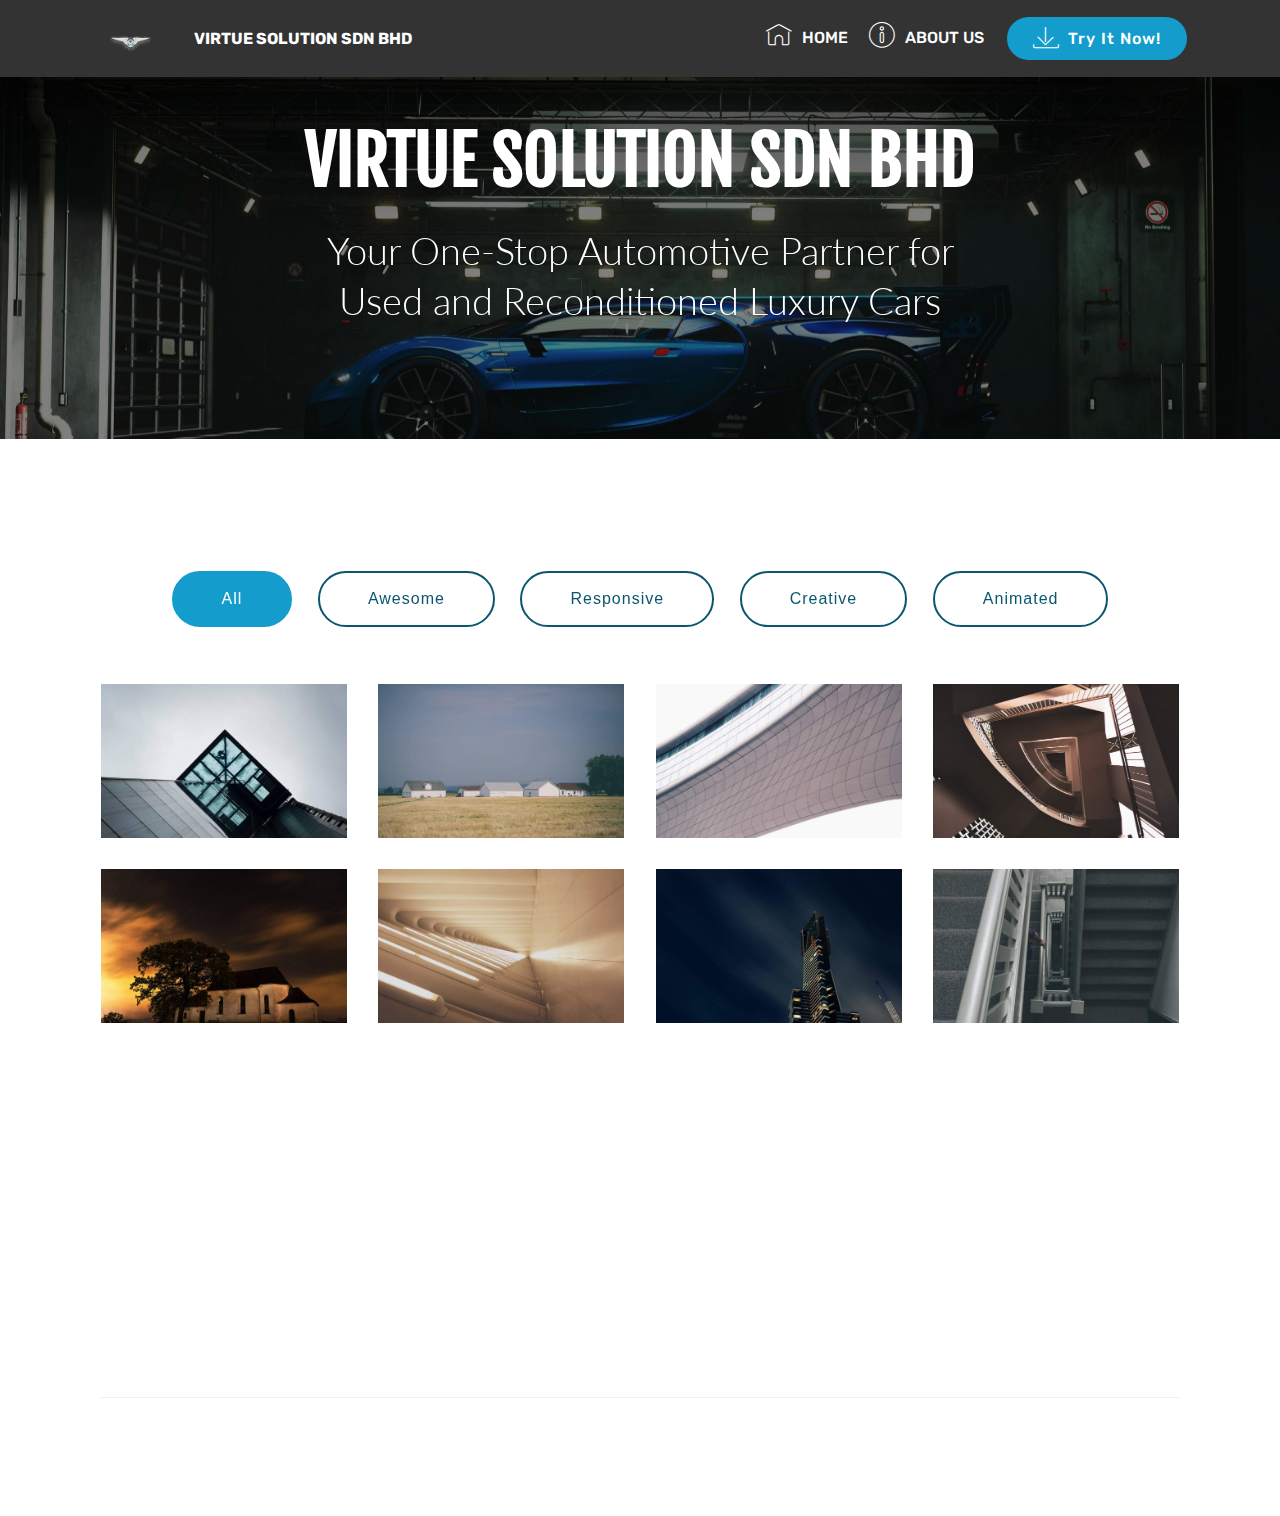
==== about.html @ fa09a0b8 "create github pages" ====
<!DOCTYPE html>
<html>
<head>
  <!-- Site made with Mobirise Website Builder v4.2.5, https://mobirise.com -->
  <meta charset="UTF-8">
  <meta http-equiv="X-UA-Compatible" content="IE=edge">
  <meta name="generator" content="Mobirise v4.2.5, mobirise.com">
  <meta name="viewport" content="width=device-width, initial-scale=1">
  <link rel="shortcut icon" href="assets/images/vs-emblem-128x68-1.png" type="image/x-icon">
  <meta name="description" content="Web Site Creator Description">
  <title>ABOUT US</title>
  <link rel="stylesheet" href="assets/web/assets/mobirise-icons/mobirise-icons.css">
  <link rel="stylesheet" href="assets/tether/tether.min.css">
  <link rel="stylesheet" href="assets/bootstrap/css/bootstrap.min.css">
  <link rel="stylesheet" href="assets/bootstrap/css/bootstrap-grid.min.css">
  <link rel="stylesheet" href="assets/bootstrap/css/bootstrap-reboot.min.css">
  <link rel="stylesheet" href="assets/dropdown/css/style.css">
  <link rel="stylesheet" href="assets/animate.css/animate.min.css">
  <link rel="stylesheet" href="assets/socicon/css/styles.css">
  <link rel="stylesheet" href="assets/theme/css/style.css">
  <link rel="stylesheet" href="assets/mobirise-gallery/style.css">
  <link rel="stylesheet" href="assets/mobirise/css/mbr-additional.css" type="text/css">
  
  
  
</head>
<body>
<section class="menu cid-qvoZYHZ89c" once="menu" id="menu1-j" data-rv-view="390">

    

    <nav class="navbar navbar-expand beta-menu navbar-dropdown align-items-center navbar-fixed-top navbar-toggleable-sm">
        <button class="navbar-toggler navbar-toggler-right" type="button" data-toggle="collapse" data-target="#navbarSupportedContent" aria-controls="navbarSupportedContent" aria-expanded="false" aria-label="Toggle navigation">
            <div class="hamburger">
                <span></span>
                <span></span>
                <span></span>
                <span></span>
            </div>
        </button>
        <div class="menu-logo">
            <div class="navbar-brand">
                <span class="navbar-logo">
                    <a href="index.html">
                         <img src="assets/images/emblem-500x300.png" alt="Mobirise" title="" media-simple="true" style="height: 3.8rem;">
                    </a>
                </span>
                <span class="navbar-caption-wrap"><a class="navbar-caption text-white display-4" href="https://mobirise.com">VIRTUE SOLUTION SDN BHD</a></span>
            </div>
        </div>
        <div class="collapse navbar-collapse" id="navbarSupportedContent">
            <ul class="navbar-nav nav-dropdown" data-app-modern-menu="true"><li class="nav-item">
                    <a class="nav-link link text-white display-4" href="https://mobirise.com">
                        <span class="mbri-home mbr-iconfont mbr-iconfont-btn"></span>HOME</a>
                </li>
                <li class="nav-item">
                    <a class="nav-link link text-white display-4" href="https://mobirise.com"><span class="mbri-info mbr-iconfont mbr-iconfont-btn"></span>ABOUT US
                    </a>
                </li></ul>
            <div class="navbar-buttons mbr-section-btn"><a class="btn btn-sm btn-primary display-4" href="https://mobirise.com">
                    <span class="mbri-save mbr-iconfont mbr-iconfont-btn "></span>
                    Try It Now!
                </a></div>
        </div>
    </nav>
</section>

<section class="engine"><a href="https://mobirise.co/k">bootstrap template</a></section><section class="header1 cid-qvp3Scif70 mbr-parallax-background" id="header1-m" data-rv-view="392">

    

    <div class="mbr-overlay" style="opacity: 0.5; background-color: rgb(0, 0, 0);">
    </div>

    <div class="container">
        <div class="row justify-content-md-center">
            <div class="mbr-white col-md-10">
                <h1 class="mbr-section-title align-center mbr-bold pb-3 mbr-fonts-style display-1">
                    VIRTUE SOLUTION SDN BHD</h1>
                <h3 class="mbr-section-subtitle align-center mbr-light pb-3 mbr-fonts-style display-2">Your One-Stop Automotive Partner for<br>Used and Reconditioned Luxury Cars</h3>
                
                
            </div>
        </div>
    </div>

</section>

<section class="mbr-gallery mbr-slider-carousel cid-qvpaOx2VYS" id="gallery2-n" data-rv-view="395">

    

    <div class="container">
        <div><!-- Filter --><div class="mbr-gallery-filter container gallery-filter-active"><ul><li class="mbr-gallery-filter-all active"><a class="btn btn-md btn-primary-outline" href="">All</a></li></ul></div><!-- Gallery --><div class="mbr-gallery-row"><div class="mbr-gallery-layout-default"><div><div><div class="mbr-gallery-item mbr-gallery-item--p2" data-video-url="false" data-tags="Awesome"><div href="#lb-gallery2-n" data-slide-to="0" data-toggle="modal"><img src="assets/images/gallery00.jpg" alt=""><span class="icon-focus"></span></div></div><div class="mbr-gallery-item mbr-gallery-item--p2" data-video-url="false" data-tags="Responsive"><div href="#lb-gallery2-n" data-slide-to="1" data-toggle="modal"><img src="assets/images/gallery01.jpg" alt=""><span class="icon-focus"></span></div></div><div class="mbr-gallery-item mbr-gallery-item--p2" data-video-url="false" data-tags="Creative"><div href="#lb-gallery2-n" data-slide-to="2" data-toggle="modal"><img src="assets/images/gallery02.jpg" alt=""><span class="icon-focus"></span></div></div><div class="mbr-gallery-item mbr-gallery-item--p2" data-video-url="false" data-tags="Animated"><div href="#lb-gallery2-n" data-slide-to="3" data-toggle="modal"><img src="assets/images/gallery03.jpg" alt=""><span class="icon-focus"></span></div></div><div class="mbr-gallery-item mbr-gallery-item--p2" data-video-url="false" data-tags="Awesome"><div href="#lb-gallery2-n" data-slide-to="4" data-toggle="modal"><img src="assets/images/gallery04.jpg" alt=""><span class="icon-focus"></span></div></div><div class="mbr-gallery-item mbr-gallery-item--p2" data-video-url="false" data-tags="Awesome"><div href="#lb-gallery2-n" data-slide-to="5" data-toggle="modal"><img src="assets/images/gallery05.jpg" alt=""><span class="icon-focus"></span></div></div><div class="mbr-gallery-item mbr-gallery-item--p2" data-video-url="false" data-tags="Responsive"><div href="#lb-gallery2-n" data-slide-to="6" data-toggle="modal"><img src="assets/images/gallery06.jpg" alt=""><span class="icon-focus"></span></div></div><div class="mbr-gallery-item mbr-gallery-item--p2" data-video-url="false" data-tags="Animated"><div href="#lb-gallery2-n" data-slide-to="7" data-toggle="modal"><img src="assets/images/gallery07.jpg" alt=""><span class="icon-focus"></span></div></div></div></div><div class="clearfix"></div></div></div><!-- Lightbox --><div data-app-prevent-settings="" class="mbr-slider modal fade carousel slide" tabindex="-1" data-keyboard="true" data-interval="false" id="lb-gallery2-n"><div class="modal-dialog"><div class="modal-content"><div class="modal-body"><div class="carousel-inner"><div class="carousel-item active"><img src="assets/images/gallery00.jpg" alt=""></div><div class="carousel-item"><img src="assets/images/gallery01.jpg" alt=""></div><div class="carousel-item"><img src="assets/images/gallery02.jpg" alt=""></div><div class="carousel-item"><img src="assets/images/gallery03.jpg" alt=""></div><div class="carousel-item"><img src="assets/images/gallery04.jpg" alt=""></div><div class="carousel-item"><img src="assets/images/gallery05.jpg" alt=""></div><div class="carousel-item"><img src="assets/images/gallery06.jpg" alt=""></div><div class="carousel-item"><img src="assets/images/gallery07.jpg" alt=""></div></div><a class="carousel-control carousel-control-prev" role="button" data-slide="prev" href="#lb-gallery2-n"><span class="mbri-left mbr-iconfont" aria-hidden="true"></span><span class="sr-only">Previous</span></a><a class="carousel-control carousel-control-next" role="button" data-slide="next" href="#lb-gallery2-n"><span class="mbri-right mbr-iconfont" aria-hidden="true"></span><span class="sr-only">Next</span></a><a class="close" href="#" role="button" data-dismiss="modal"><span class="sr-only">Close</span></a></div></div></div></div></div>
    </div>

</section>

<section class="footer3 cid-qvpb2YrM8L" id="footer3-q" data-rv-view="430">

    

    

    <div class="container">
        <div class="media-container-row content">
            <div class="col-md-2 col-sm-4">
                <div class="mb-3 img-logo">
                    <a href="https://mobirise.com/">
                         <img src="assets/images/logo22.png" alt="Mobirise" media-simple="true">
                    </a>
                </div>
                <p class="mbr-fonts-style foot-logo display-7">
                    MOBIRISE
                </p>
            </div>
            <div class="col-md-3 col-sm-4">
                <p class="mb-4 mbr-fonts-style foot-title display-7">
                    RECENT NEWS
                </p>
                <p class="mbr-text mbr-links-column mbr-fonts-style display-7">
                    <a href="#" class="text-black">About us</a>
                    <br><a href="#" class="text-black">Services</a>
                    <br><a href="#" class="text-black">Selected Work</a>
                    <br><a href="#" class="text-black">Get In Touch</a>
                    <br><a href="#" class="text-black">Careers</a>
                </p>
            </div>
            <div class="col-md-3 col-sm-4">
                <p class="mb-4 mbr-fonts-style foot-title display-7">
                    CATEGORIES
                </p>
                <p class="mbr-text mbr-fonts-style mbr-links-column display-7">
                    <a href="#" class="text-black">Business</a>
                    <br><a href="#" class="text-black">Design</a>
                    <br><a href="#" class="text-black">Real life</a>
                    <br><a href="#" class="text-black">Science</a>
                    <br><a href="#" class="text-black">Tech</a>
                </p>
            </div>
            <div class="col-md-4 col-sm-12">
                <p class="mb-4 mbr-fonts-style foot-title display-7">
                    SUBSCRIBE
                </p>
                <p class="mbr-text form-text mbr-fonts-style display-7">
                    Get monthly updates and free resources.
                </p>
                <div class="media-container-column" data-form-type="formoid">
                    <div data-form-alert="" hidden="" class="align-center">
                        Thanks for filling out the form!
                    </div>

                    <form class="form-inline" action="https://mobirise.com/" method="post" data-form-title="Mobirise Form">
                        <input type="hidden" value="oSpjCJBxkafXl3zot7xVIkpfGUiOFhRvEoyWm+zs2wli6YucFEMR/CfsGPJ+bKPgKyzVdXONnpfkFw4IbjSy7fFdyT2BBCOmuXKTknzGvu4FMN/wH5lSMNaIDNaX4N0l" data-form-email="true">
                        <div class="form-group">
                            <input type="email" class="form-control input-sm input-inverse my-2" name="email" required="" data-form-field="Email" placeholder="Email" id="email-footer3-q">
                        </div>
                        <div class="input-group-btn m-2">
                            <button href="" class="btn btn-primary display-4" type="submit" role="button">Subscribe</button>
                        </div>
                    </form>
                </div>

            </div>
        </div>
        <div class="footer-lower">
            <div class="media-container-row">
                <div class="col-sm-12">
                    <hr>
                </div>
            </div>
            <div class="media-container-row">
                <div class="col-sm-6 copyright">
                    <p class="mbr-text mbr-fonts-style display-7">
                        © Copyright 2017 Mobirise - All Rights Reserved
                    </p>
                </div>
                <div class="col-md-6">
                    <div class="social-list align-right">
                        <div class="soc-item">
                            <a href="https://twitter.com/mobirise" target="_blank">
                                <span class="socicon-twitter socicon mbr-iconfont mbr-iconfont-social" media-simple="true"></span>
                            </a>
                        </div>
                        <div class="soc-item">
                            <a href="https://www.facebook.com/pages/Mobirise/1616226671953247" target="_blank">
                                <span class="socicon-facebook socicon mbr-iconfont mbr-iconfont-social" media-simple="true"></span>
                            </a>
                        </div>
                        <div class="soc-item">
                            <a href="https://www.youtube.com/c/mobirise" target="_blank">
                                <span class="socicon-youtube socicon mbr-iconfont mbr-iconfont-social" media-simple="true"></span>
                            </a>
                        </div>
                        <div class="soc-item">
                            <a href="https://instagram.com/mobirise" target="_blank">
                                <span class="socicon-instagram socicon mbr-iconfont mbr-iconfont-social" media-simple="true"></span>
                            </a>
                        </div>
                        <div class="soc-item">
                            <a href="https://plus.google.com/u/0/+Mobirise" target="_blank">
                                <span class="socicon-googleplus socicon mbr-iconfont mbr-iconfont-social" media-simple="true"></span>
                            </a>
                        </div>
                        <div class="soc-item">
                            <a href="https://www.behance.net/Mobirise" target="_blank">
                                <span class="socicon-behance socicon mbr-iconfont mbr-iconfont-social" media-simple="true"></span>
                            </a>
                        </div>
                    </div>
                </div>
            </div>
        </div>
    </div>
</section>


  <script src="assets/web/assets/jquery/jquery.min.js"></script>
  <script src="assets/popper/popper.min.js"></script>
  <script src="assets/tether/tether.min.js"></script>
  <script src="assets/bootstrap/js/bootstrap.min.js"></script>
  <script src="assets/smooth-scroll/smooth-scroll.js"></script>
  <script src="assets/dropdown/js/script.min.js"></script>
  <script src="assets/touch-swipe/jquery.touch-swipe.min.js"></script>
  <script src="assets/jarallax/jarallax.min.js"></script>
  <script src="assets/masonry/masonry.pkgd.min.js"></script>
  <script src="assets/imagesloaded/imagesloaded.pkgd.min.js"></script>
  <script src="assets/bootstrap-carousel-swipe/bootstrap-carousel-swipe.js"></script>
  <script src="assets/jquery-mb-vimeo_player/jquery.mb.vimeo_player.js"></script>
  <script src="assets/viewport-checker/jquery.viewportchecker.js"></script>
  <script src="assets/theme/js/script.js"></script>
  <script src="assets/mobirise-gallery/player.min.js"></script>
  <script src="assets/mobirise-gallery/script.js"></script>
  <script src="assets/mobirise-slider-video/script.js"></script>
  <script src="assets/formoid/formoid.min.js"></script>
  
  
 <div id="scrollToTop" class="scrollToTop mbr-arrow-up"><a style="text-align: center;"><i class="mbri-down mbr-iconfont"></i></a></div>
    <input name="animation" type="hidden">
  </body>
</html>
---- assets/web/assets/mobirise-icons/mobirise-icons.css ----
@font-face {
  font-family: 'MobiriseIcons';
  src:  url('mobirise-icons.eot?spat4u');
  src:  url('mobirise-icons.eot?spat4u#iefix') format('embedded-opentype'),
    url('mobirise-icons.ttf?spat4u') format('truetype'),
    url('mobirise-icons.woff?spat4u') format('woff'),
    url('mobirise-icons.svg?spat4u#MobiriseIcons') format('svg');
  font-weight: normal;
  font-style: normal;
}

[class^="mbri-"], [class*=" mbri-"] {
  /* use !important to prevent issues with browser extensions that change fonts */
  font-family: MobiriseIcons !important;
  speak: none;
  font-style: normal;
  font-weight: normal;
  font-variant: normal;
  text-transform: none;
  line-height: 1;

  /* Better Font Rendering =========== */
  -webkit-font-smoothing: antialiased;
  -moz-osx-font-smoothing: grayscale;
}

.mbri-add-submenu:before {
  content: "\e900";
}
.mbri-alert:before {
  content: "\e901";
}
.mbri-align-center:before {
  content: "\e902";
}
.mbri-align-justify:before {
  content: "\e903";
}
.mbri-align-left:before {
  content: "\e904";
}
.mbri-align-right:before {
  content: "\e905";
}
.mbri-android:before {
  content: "\e906";
}
.mbri-apple:before {
  content: "\e907";
}
.mbri-arrow-down:before {
  content: "\e908";
}
.mbri-arrow-next:before {
  content: "\e909";
}
.mbri-arrow-prev:before {
  content: "\e90a";
}
.mbri-arrow-up:before {
  content: "\e90b";
}
.mbri-bold:before {
  content: "\e90c";
}
.mbri-bookmark:before {
  content: "\e90d";
}
.mbri-bootstrap:before {
  content: "\e90e";
}
.mbri-briefcase:before {
  content: "\e90f";
}
.mbri-browse:before {
  content: "\e910";
}
.mbri-bulleted-list:before {
  content: "\e911";
}
.mbri-calendar:before {
  content: "\e912";
}
.mbri-camera:before {
  content: "\e913";
}
.mbri-cart-add:before {
  content: "\e914";
}
.mbri-cart-full:before {
  content: "\e915";
}
.mbri-cash:before {
  content: "\e916";
}
.mbri-change-style:before {
  content: "\e917";
}
.mbri-chat:before {
  content: "\e918";
}
.mbri-clock:before {
  content: "\e919";
}
.mbri-close:before {
  content: "\e91a";
}
.mbri-cloud:before {
  content: "\e91b";
}
.mbri-code:before {
  content: "\e91c";
}
.mbri-contact-form:before {
  content: "\e91d";
}
.mbri-credit-card:before {
  content: "\e91e";
}
.mbri-cursor-click:before {
  content: "\e91f";
}
.mbri-cust-feedback:before {
  content: "\e920";
}
.mbri-database:before {
  content: "\e921";
}
.mbri-delivery:before {
  content: "\e922";
}
.mbri-desktop:before {
  content: "\e923";
}
.mbri-devices:before {
  content: "\e924";
}
.mbri-down:before {
  content: "\e925";
}
.mbri-download:before {
  content: "\e989";
}
.mbri-drag-n-drop:before {
  content: "\e927";
}
.mbri-drag-n-drop2:before {
  content: "\e928";
}
.mbri-edit:before {
  content: "\e929";
}
.mbri-edit2:before {
  content: "\e92a";
}
.mbri-error:before {
  content: "\e92b";
}
.mbri-extension:before {
  content: "\e92c";
}
.mbri-features:before {
  content: "\e92d";
}
.mbri-file:before {
  content: "\e92e";
}
.mbri-flag:before {
  content: "\e92f";
}
.mbri-folder:before {
  content: "\e930";
}
.mbri-gift:before {
  content: "\e931";
}
.mbri-github:before {
  content: "\e932";
}
.mbri-globe:before {
  content: "\e933";
}
.mbri-globe-2:before {
  content: "\e934";
}
.mbri-growing-chart:before {
  content: "\e935";
}
.mbri-hearth:before {
  content: "\e936";
}
.mbri-help:before {
  content: "\e937";
}
.mbri-home:before {
  content: "\e938";
}
.mbri-hot-cup:before {
  content: "\e939";
}
.mbri-idea:before {
  content: "\e93a";
}
.mbri-image-gallery:before {
  content: "\e93b";
}
.mbri-image-slider:before {
  content: "\e93c";
}
.mbri-info:before {
  content: "\e93d";
}
.mbri-italic:before {
  content: "\e93e";
}
.mbri-key:before {
  content: "\e93f";
}
.mbri-laptop:before {
  content: "\e940";
}
.mbri-layers:before {
  content: "\e941";
}
.mbri-left-right:before {
  content: "\e942";
}
.mbri-left:before {
  content: "\e943";
}
.mbri-letter:before {
  content: "\e944";
}
.mbri-like:before {
  content: "\e945";
}
.mbri-link:before {
  content: "\e946";
}
.mbri-lock:before {
  content: "\e947";
}
.mbri-login:before {
  content: "\e948";
}
.mbri-logout:before {
  content: "\e949";
}
.mbri-magic-stick:before {
  content: "\e94a";
}
.mbri-map-pin:before {
  content: "\e94b";
}
.mbri-menu:before {
  content: "\e94c";
}
.mbri-mobile:before {
  content: "\e94d";
}
.mbri-mobile2:before {
  content: "\e94e";
}
.mbri-mobirise:before {
  content: "\e94f";
}
.mbri-more-horizontal:before {
  content: "\e950";
}
.mbri-more-vertical:before {
  content: "\e951";
}
.mbri-music:before {
  content: "\e952";
}
.mbri-new-file:before {
  content: "\e953";
}
.mbri-numbered-list:before {
  content: "\e954";
}
.mbri-opened-folder:before {
  content: "\e955";
}
.mbri-pages:before {
  content: "\e956";
}
.mbri-paper-plane:before {
  content: "\e957";
}
.mbri-paperclip:before {
  content: "\e958";
}
.mbri-photo:before {
  content: "\e959";
}
.mbri-photos:before {
  content: "\e95a";
}
.mbri-pin:before {
  content: "\e95b";
}
.mbri-play:before {
  content: "\e95c";
}
.mbri-plus:before {
  content: "\e95d";
}
.mbri-preview:before {
  content: "\e95e";
}
.mbri-print:before {
  content: "\e95f";
}
.mbri-protect:before {
  content: "\e960";
}
.mbri-question:before {
  content: "\e961";
}
.mbri-quote-left:before {
  content: "\e962";
}
.mbri-quote-right:before {
  content: "\e963";
}
.mbri-refresh:before {
  content: "\e964";
}
.mbri-responsive:before {
  content: "\e965";
}
.mbri-right:before {
  content: "\e966";
}
.mbri-rocket:before {
  content: "\e967";
}
.mbri-sad-face:before {
  content: "\e968";
}
.mbri-sale:before {
  content: "\e969";
}
.mbri-save:before {
  content: "\e96a";
}
.mbri-search:before {
  content: "\e96b";
}
.mbri-setting:before {
  content: "\e96c";
}
.mbri-setting2:before {
  content: "\e96d";
}
.mbri-setting3:before {
  content: "\e96e";
}
.mbri-share:before {
  content: "\e96f";
}
.mbri-shopping-bag:before {
  content: "\e970";
}
.mbri-shopping-basket:before {
  content: "\e971";
}
.mbri-shopping-cart:before {
  content: "\e972";
}
.mbri-sites:before {
  content: "\e973";
}
.mbri-smile-face:before {
  content: "\e974";
}
.mbri-speed:before {
  content: "\e975";
}
.mbri-star:before {
  content: "\e976";
}
.mbri-success:before {
  content: "\e977";
}
.mbri-sun:before {
  content: "\e978";
}
.mbri-sun2:before {
  content: "\e979";
}
.mbri-tablet:before {
  content: "\e97a";
}
.mbri-tablet-vertical:before {
  content: "\e97b";
}
.mbri-target:before {
  content: "\e97c";
}
.mbri-timer:before {
  content: "\e97d";
}
.mbri-to-ftp:before {
  content: "\e97e";
}
.mbri-to-local-drive:before {
  content: "\e97f";
}
.mbri-touch-swipe:before {
  content: "\e980";
}
.mbri-touch:before {
  content: "\e981";
}
.mbri-trash:before {
  content: "\e982";
}
.mbri-underline:before {
  content: "\e983";
}
.mbri-unlink:before {
  content: "\e984";
}
.mbri-unlock:before {
  content: "\e985";
}
.mbri-up-down:before {
  content: "\e986";
}
.mbri-up:before {
  content: "\e987";
}
.mbri-update:before {
  content: "\e988";
}
.mbri-upload:before {
 content: "\e926"; 
}
.mbri-user:before {
  content: "\e98a";
}
.mbri-user2:before {
  content: "\e98b";
}
.mbri-users:before {
  content: "\e98c";
}
.mbri-video:before {
  content: "\e98d";
}
.mbri-video-play:before {
  content: "\e98e";
}
.mbri-watch:before {
  content: "\e98f";
}
.mbri-website-theme:before {
  content: "\e990";
}
.mbri-wifi:before {
  content: "\e991";
}
.mbri-windows:before {
  content: "\e992";
}
.mbri-zoom-out:before {
  content: "\e993";
}
.mbri-redo:before {
  content: "\e994";
}
.mbri-undo:before {
  content: "\e995";
}
---- assets/dropdown/css/style.css ----
.navbar-dropdown {
  left: 0;
  padding: 0;
  position: absolute;
  right: 0;
  top: 0;
  transition: all 0.45s ease;
  z-index: 1030;
  background: #282828; }
  .navbar-dropdown .navbar-logo {
    margin-right: 0.8rem;
    transition: margin 0.3s ease-in-out;
    vertical-align: middle; }
    .navbar-dropdown .navbar-logo img {
      height: 3.125rem;
      transition: all 0.3s ease-in-out; }
    .navbar-dropdown .navbar-logo.mbr-iconfont {
      font-size: 3.125rem;
      line-height: 3.125rem; }
  .navbar-dropdown .navbar-caption {
    font-weight: 700;
    white-space: normal;
    vertical-align: -4px;
    line-height: 3.125rem !important; }
    .navbar-dropdown .navbar-caption, .navbar-dropdown .navbar-caption:hover {
      color: inherit;
      text-decoration: none; }
  .navbar-dropdown .mbr-iconfont + .navbar-caption {
    vertical-align: -1px; }
  .navbar-dropdown.navbar-fixed-top {
    position: fixed; }
  .navbar-dropdown .navbar-brand span {
    vertical-align: -4px; }
  .navbar-dropdown.bg-color.transparent {
    background: none; }
  .navbar-dropdown.navbar-short .navbar-brand {
    padding: 0.625rem 0; }
    .navbar-dropdown.navbar-short .navbar-brand span {
      vertical-align: -1px; }
  .navbar-dropdown.navbar-short .navbar-caption {
    line-height: 2.375rem !important;
    vertical-align: -2px; }
  .navbar-dropdown.navbar-short .navbar-logo {
    margin-right: 0.5rem; }
    .navbar-dropdown.navbar-short .navbar-logo img {
      height: 2.375rem; }
    .navbar-dropdown.navbar-short .navbar-logo.mbr-iconfont {
      font-size: 2.375rem;
      line-height: 2.375rem; }
  .navbar-dropdown.navbar-short .mbr-table-cell {
    height: 3.625rem; }
  .navbar-dropdown .navbar-close {
    left: 0.6875rem;
    position: fixed;
    top: 0.75rem;
    z-index: 1000; }
  .navbar-dropdown .hamburger-icon {
    content: "";
    display: inline-block;
    vertical-align: middle;
    width: 16px;
    -webkit-box-shadow: 0 -6px 0 1px #282828,0 0 0 1px #282828,0 6px 0 1px #282828;
    -moz-box-shadow: 0 -6px 0 1px #282828,0 0 0 1px #282828,0 6px 0 1px #282828;
    box-shadow: 0 -6px 0 1px #282828,0 0 0 1px #282828,0 6px 0 1px #282828; }

.dropdown-menu .dropdown-toggle[data-toggle="dropdown-submenu"]::after {
  border-bottom: 0.35em solid transparent;
  border-left: 0.35em solid;
  border-right: 0;
  border-top: 0.35em solid transparent;
  margin-left: 0.3rem; }

.dropdown-menu .dropdown-item:focus {
  outline: 0; }

.nav-dropdown {
  font-size: 0.75rem;
  font-weight: 500;
  height: auto !important; }
  .nav-dropdown .nav-btn {
    padding-left: 1rem; }
  .nav-dropdown .link {
    margin: .667em 1.667em;
    font-weight: 500;
    padding: 0;
    transition: color .2s ease-in-out; }
    .nav-dropdown .link.dropdown-toggle {
      margin-right: 2.583em; }
      .nav-dropdown .link.dropdown-toggle::after {
        margin-left: .25rem;
        border-top: 0.35em solid;
        border-right: 0.35em solid transparent;
        border-left: 0.35em solid transparent;
        border-bottom: 0; }
      .nav-dropdown .link.dropdown-toggle[aria-expanded="true"] {
        margin: 0;
        padding: 0.667em 3.263em  0.667em 1.667em; }
  .nav-dropdown .link::after,
  .nav-dropdown .dropdown-item::after {
    color: inherit; }
  .nav-dropdown .btn {
    font-size: 0.75rem;
    font-weight: 700;
    letter-spacing: 0;
    margin-bottom: 0;
    padding-left: 1.25rem;
    padding-right: 1.25rem; }
  .nav-dropdown .dropdown-menu {
    border-radius: 0;
    border: 0;
    left: 0;
    margin: 0;
    padding-bottom: 1.25rem;
    padding-top: 1.25rem;
    position: relative; }
  .nav-dropdown .dropdown-submenu {
    margin-left: 0.125rem;
    top: 0; }
  .nav-dropdown .dropdown-item {
    font-weight: 500;
    line-height: 2;
    padding: 0.3846em 4.615em 0.3846em 1.5385em;
    position: relative;
    transition: color .2s ease-in-out, background-color .2s ease-in-out; }
    .nav-dropdown .dropdown-item::after {
      margin-top: -0.3077em;
      position: absolute;
      right: 1.1538em;
      top: 50%; }
    .nav-dropdown .dropdown-item:focus, .nav-dropdown .dropdown-item:hover {
      background: none; }

@media (max-width: 767px) {
  .nav-dropdown.navbar-toggleable-sm {
    bottom: 0;
    display: none;
    left: 0;
    overflow-x: hidden;
    position: fixed;
    top: 0;
    transform: translateX(-100%);
    -ms-transform: translateX(-100%);
    -webkit-transform: translateX(-100%);
    width: 18.75rem;
    z-index: 999; } }
.nav-dropdown.navbar-toggleable-xl {
  bottom: 0;
  display: none;
  left: 0;
  overflow-x: hidden;
  position: fixed;
  top: 0;
  transform: translateX(-100%);
  -ms-transform: translateX(-100%);
  -webkit-transform: translateX(-100%);
  width: 18.75rem;
  z-index: 999; }

.nav-dropdown-sm {
  display: block !important;
  overflow-x: hidden;
  overflow: auto;
  padding-top: 3.875rem; }
  .nav-dropdown-sm::after {
    content: "";
    display: block;
    height: 3rem;
    width: 100%; }
  .nav-dropdown-sm.collapse.in ~ .navbar-close {
    display: block !important; }
  .nav-dropdown-sm.collapsing, .nav-dropdown-sm.collapse.in {
    transform: translateX(0);
    -ms-transform: translateX(0);
    -webkit-transform: translateX(0);
    transition: all 0.25s ease-out;
    -webkit-transition: all 0.25s ease-out;
    background: #282828; }
  .nav-dropdown-sm.collapsing[aria-expanded="false"] {
    transform: translateX(-100%);
    -ms-transform: translateX(-100%);
    -webkit-transform: translateX(-100%); }
  .nav-dropdown-sm .nav-item {
    display: block;
    margin-left: 0 !important;
    padding-left: 0; }
  .nav-dropdown-sm .link,
  .nav-dropdown-sm .dropdown-item {
    border-top: 1px dotted rgba(255, 255, 255, 0.1);
    font-size: 0.8125rem;
    line-height: 1.6;
    margin: 0 !important;
    padding: 0.875rem 2.4rem 0.875rem 1.5625rem !important;
    position: relative;
    white-space: normal; }
    .nav-dropdown-sm .link:focus, .nav-dropdown-sm .link:hover,
    .nav-dropdown-sm .dropdown-item:focus,
    .nav-dropdown-sm .dropdown-item:hover {
      background: rgba(0, 0, 0, 0.2) !important;
      color: #c0a375; }
  .nav-dropdown-sm .nav-btn {
    position: relative;
    padding: 1.5625rem 1.5625rem 0 1.5625rem; }
    .nav-dropdown-sm .nav-btn::before {
      border-top: 1px dotted rgba(255, 255, 255, 0.1);
      content: "";
      left: 0;
      position: absolute;
      top: 0;
      width: 100%; }
    .nav-dropdown-sm .nav-btn + .nav-btn {
      padding-top: 0.625rem; }
      .nav-dropdown-sm .nav-btn + .nav-btn::before {
        display: none; }
  .nav-dropdown-sm .btn {
    padding: 0.625rem 0; }
  .nav-dropdown-sm .dropdown-toggle[data-toggle="dropdown-submenu"]::after {
    margin-left: .25rem;
    border-top: 0.35em solid;
    border-right: 0.35em solid transparent;
    border-left: 0.35em solid transparent;
    border-bottom: 0; }
  .nav-dropdown-sm .dropdown-toggle[data-toggle="dropdown-submenu"][aria-expanded="true"]::after {
    border-top: 0;
    border-right: 0.35em solid transparent;
    border-left: 0.35em solid transparent;
    border-bottom: 0.35em solid; }
  .nav-dropdown-sm .dropdown-menu {
    margin: 0;
    padding: 0;
    position: relative;
    top: 0;
    left: 0;
    width: 100%;
    border: 0;
    float: none;
    border-radius: 0;
    background: none; }
  .nav-dropdown-sm .dropdown-submenu {
    left: 100%;
    margin-left: 0.125rem;
    margin-top: -1.25rem;
    top: 0; }

.navbar-toggleable-sm .nav-dropdown .dropdown-menu {
  position: absolute; }

.navbar-toggleable-sm .nav-dropdown .dropdown-submenu {
  left: 100%;
  margin-left: 0.125rem;
  margin-top: -1.25rem;
  top: 0; }

.navbar-toggleable-sm.opened .nav-dropdown .dropdown-menu {
  position: relative; }

.navbar-toggleable-sm.opened .nav-dropdown .dropdown-submenu {
  left: 0;
  margin-left: 00rem;
  margin-top: 0rem;
  top: 0; }

.is-builder .nav-dropdown.collapsing {
  transition: none !important; }

/*# sourceMappingURL=style.css.map */
---- assets/socicon/css/styles.css ----
@charset "UTF-8";

@font-face {
  font-family: "socicon";
  src:url("../fonts/socicon.eot");
  src:url("../fonts/socicon.eot?#iefix") format("embedded-opentype"),
    url("../fonts/socicon.woff") format("woff"),
    url("../fonts/socicon.ttf") format("truetype"),
    url("../fonts/socicon.svg#socicon") format("svg");
  font-weight: normal;
  font-style: normal;

}

[data-icon]:before {
  font-family: "socicon" !important;
  content: attr(data-icon);
  font-style: normal !important;
  font-weight: normal !important;
  font-variant: normal !important;
  text-transform: none !important;
  speak: none;
  line-height: 1;
  -webkit-font-smoothing: antialiased;
  -moz-osx-font-smoothing: grayscale;
}

[class^="socicon-"]:before,
[class*=" socicon-"]:before {
  font-family: "socicon" !important;
  font-style: normal !important;
  font-weight: normal !important;
  font-variant: normal !important;
  text-transform: none !important;
  speak: none;
  line-height: 1;
  -webkit-font-smoothing: antialiased;
  -moz-osx-font-smoothing: grayscale;
}

.socicon-modelmayhem:before {
  content: "\e000";
}
.socicon-mixcloud:before {
  content: "\e001";
}
.socicon-drupal:before {
  content: "\e002";
}
.socicon-swarm:before {
  content: "\e003";
}
.socicon-istock:before {
  content: "\e004";
}
.socicon-yammer:before {
  content: "\e005";
}
.socicon-ello:before {
  content: "\e006";
}
.socicon-stackoverflow:before {
  content: "\e007";
}
.socicon-persona:before {
  content: "\e008";
}
.socicon-triplej:before {
  content: "\e009";
}
.socicon-houzz:before {
  content: "\e00a";
}
.socicon-rss:before {
  content: "\e00b";
}
.socicon-paypal:before {
  content: "\e00c";
}
.socicon-odnoklassniki:before {
  content: "\e00d";
}
.socicon-airbnb:before {
  content: "\e00e";
}
.socicon-periscope:before {
  content: "\e00f";
}
.socicon-outlook:before {
  content: "\e010";
}
.socicon-coderwall:before {
  content: "\e011";
}
.socicon-tripadvisor:before {
  content: "\e012";
}
.socicon-appnet:before {
  content: "\e013";
}
.socicon-goodreads:before {
  content: "\e014";
}
.socicon-tripit:before {
  content: "\e015";
}
.socicon-lanyrd:before {
  content: "\e016";
}
.socicon-slideshare:before {
  content: "\e017";
}
.socicon-buffer:before {
  content: "\e018";
}
.socicon-disqus:before {
  content: "\e019";
}
.socicon-vkontakte:before {
  content: "\e01a";
}
.socicon-whatsapp:before {
  content: "\e01b";
}
.socicon-patreon:before {
  content: "\e01c";
}
.socicon-storehouse:before {
  content: "\e01d";
}
.socicon-pocket:before {
  content: "\e01e";
}
.socicon-mail:before {
  content: "\e01f";
}
.socicon-blogger:before {
  content: "\e020";
}
.socicon-technorati:before {
  content: "\e021";
}
.socicon-reddit:before {
  content: "\e022";
}
.socicon-dribbble:before {
  content: "\e023";
}
.socicon-stumbleupon:before {
  content: "\e024";
}
.socicon-digg:before {
  content: "\e025";
}
.socicon-envato:before {
  content: "\e026";
}
.socicon-behance:before {
  content: "\e027";
}
.socicon-delicious:before {
  content: "\e028";
}
.socicon-deviantart:before {
  content: "\e029";
}
.socicon-forrst:before {
  content: "\e02a";
}
.socicon-play:before {
  content: "\e02b";
}
.socicon-zerply:before {
  content: "\e02c";
}
.socicon-wikipedia:before {
  content: "\e02d";
}
.socicon-apple:before {
  content: "\e02e";
}
.socicon-flattr:before {
  content: "\e02f";
}
.socicon-github:before {
  content: "\e030";
}
.socicon-renren:before {
  content: "\e031";
}
.socicon-friendfeed:before {
  content: "\e032";
}
.socicon-newsvine:before {
  content: "\e033";
}
.socicon-identica:before {
  content: "\e034";
}
.socicon-bebo:before {
  content: "\e035";
}
.socicon-zynga:before {
  content: "\e036";
}
.socicon-steam:before {
  content: "\e037";
}
.socicon-xbox:before {
  content: "\e038";
}
.socicon-windows:before {
  content: "\e039";
}
.socicon-qq:before {
  content: "\e03a";
}
.socicon-douban:before {
  content: "\e03b";
}
.socicon-meetup:before {
  content: "\e03c";
}
.socicon-playstation:before {
  content: "\e03d";
}
.socicon-android:before {
  content: "\e03e";
}
.socicon-snapchat:before {
  content: "\e03f";
}
.socicon-twitter:before {
  content: "\e040";
}
.socicon-facebook:before {
  content: "\e041";
}
.socicon-googleplus:before {
  content: "\e042";
}
.socicon-pinterest:before {
  content: "\e043";
}
.socicon-foursquare:before {
  content: "\e044";
}
.socicon-yahoo:before {
  content: "\e045";
}
.socicon-skype:before {
  content: "\e046";
}
.socicon-yelp:before {
  content: "\e047";
}
.socicon-feedburner:before {
  content: "\e048";
}
.socicon-linkedin:before {
  content: "\e049";
}
.socicon-viadeo:before {
  content: "\e04a";
}
.socicon-xing:before {
  content: "\e04b";
}
.socicon-myspace:before {
  content: "\e04c";
}
.socicon-soundcloud:before {
  content: "\e04d";
}
.socicon-spotify:before {
  content: "\e04e";
}
.socicon-grooveshark:before {
  content: "\e04f";
}
.socicon-lastfm:before {
  content: "\e050";
}
.socicon-youtube:before {
  content: "\e051";
}
.socicon-vimeo:before {
  content: "\e052";
}
.socicon-dailymotion:before {
  content: "\e053";
}
.socicon-vine:before {
  content: "\e054";
}
.socicon-flickr:before {
  content: "\e055";
}
.socicon-500px:before {
  content: "\e056";
}
.socicon-wordpress:before {
  content: "\e058";
}
.socicon-tumblr:before {
  content: "\e059";
}
.socicon-twitch:before {
  content: "\e05a";
}
.socicon-8tracks:before {
  content: "\e05b";
}
.socicon-amazon:before {
  content: "\e05c";
}
.socicon-icq:before {
  content: "\e05d";
}
.socicon-smugmug:before {
  content: "\e05e";
}
.socicon-ravelry:before {
  content: "\e05f";
}
.socicon-weibo:before {
  content: "\e060";
}
.socicon-baidu:before {
  content: "\e061";
}
.socicon-angellist:before {
  content: "\e062";
}
.socicon-ebay:before {
  content: "\e063";
}
.socicon-imdb:before {
  content: "\e064";
}
.socicon-stayfriends:before {
  content: "\e065";
}
.socicon-residentadvisor:before {
  content: "\e066";
}
.socicon-google:before {
  content: "\e067";
}
.socicon-yandex:before {
  content: "\e068";
}
.socicon-sharethis:before {
  content: "\e069";
}
.socicon-bandcamp:before {
  content: "\e06a";
}
.socicon-itunes:before {
  content: "\e06b";
}
.socicon-deezer:before {
  content: "\e06c";
}
.socicon-telegram:before {
  content: "\e06e";
}
.socicon-openid:before {
  content: "\e06f";
}
.socicon-amplement:before {
  content: "\e070";
}
.socicon-viber:before {
  content: "\e071";
}
.socicon-zomato:before {
  content: "\e072";
}
.socicon-draugiem:before {
  content: "\e074";
}
.socicon-endomodo:before {
  content: "\e075";
}
.socicon-filmweb:before {
  content: "\e076";
}
.socicon-stackexchange:before {
  content: "\e077";
}
.socicon-wykop:before {
  content: "\e078";
}
.socicon-teamspeak:before {
  content: "\e079";
}
.socicon-teamviewer:before {
  content: "\e07a";
}
.socicon-ventrilo:before {
  content: "\e07b";
}
.socicon-younow:before {
  content: "\e07c";
}
.socicon-raidcall:before {
  content: "\e07d";
}
.socicon-mumble:before {
  content: "\e07e";
}
.socicon-medium:before {
  content: "\e06d";
}
.socicon-bebee:before {
  content: "\e07f";
}
.socicon-hitbox:before {
  content: "\e080";
}
.socicon-reverbnation:before {
  content: "\e081";
}
.socicon-formulr:before {
  content: "\e082";
}
.socicon-instagram:before {
  content: "\e057";
}
.socicon-battlenet:before {
  content: "\e083";
}
.socicon-chrome:before {
  content: "\e084";
}
.socicon-discord:before {
  content: "\e086";
}
.socicon-issuu:before {
  content: "\e087";
}
.socicon-macos:before {
  content: "\e088";
}
.socicon-firefox:before {
  content: "\e089";
}
.socicon-opera:before {
  content: "\e08d";
}
.socicon-keybase:before {
  content: "\e090";
}
.socicon-alliance:before {
  content: "\e091";
}
.socicon-livejournal:before {
  content: "\e092";
}
.socicon-googlephotos:before {
  content: "\e093";
}
.socicon-horde:before {
  content: "\e094";
}
.socicon-etsy:before {
  content: "\e095";
}
.socicon-zapier:before {
  content: "\e096";
}
.socicon-google-scholar:before {
  content: "\e097";
}
.socicon-researchgate:before {
  content: "\e098";
}
.socicon-wechat:before {
  content: "\e099";
}
.socicon-strava:before {
  content: "\e09a";
}
.socicon-line:before {
  content: "\e09b";
}
.socicon-lyft:before {
  content: "\e09c";
}
.socicon-uber:before {
  content: "\e09d";
}
.socicon-songkick:before {
  content: "\e09e";
}
.socicon-viewbug:before {
  content: "\e09f";
}
.socicon-googlegroups:before {
  content: "\e0a0";
}
.socicon-quora:before {
  content: "\e073";
}
.socicon-diablo:before {
  content: "\e085";
}
.socicon-blizzard:before {
  content: "\e0a1";
}
.socicon-hearthstone:before {
  content: "\e08b";
}
.socicon-heroes:before {
  content: "\e08a";
}
.socicon-overwatch:before {
  content: "\e08c";
}
.socicon-warcraft:before {
  content: "\e08e";
}
.socicon-starcraft:before {
  content: "\e08f";
}
.socicon-beam:before {
  content: "\e0a2";
}
.socicon-curse:before {
  content: "\e0a3";
}
.socicon-player:before {
  content: "\e0a4";
}
.socicon-streamjar:before {
  content: "\e0a5";
}
.socicon-nintendo:before {
  content: "\e0a6";
}
.socicon-hellocoton:before {
  content: "\e0a7";
}
---- assets/theme/css/style.css ----
/*!
 * Mobirise v4 theme (https://mobirise.com/)
 * Copyright 2017 Mobirise
 */
section {
  background-color: #eeeeee; }

section,
.container,
.container-fluid {
  position: relative;
  word-wrap: break-word; }

a.mbr-iconfont:hover {
  text-decoration: none; }

.article .lead p, .article .lead ul, .article .lead ol, .article .lead pre, .article .lead blockquote {
  margin-bottom: 0; }

a {
  font-style: normal;
  font-weight: 400;
  cursor: pointer; }
  a, a:hover {
    text-decoration: none; }

figure {
  margin-bottom: 0; }

body {
  color: #232323; }

h1, h2, h3, h4, h5, h6,
.h1, .h2, .h3, .h4, .h5, .h6,
.display-1, .display-2, .display-3, .display-4 {
  line-height: 1;
  word-break: break-word;
  word-wrap: break-word; }

b, strong {
  font-weight: bold; }

blockquote {
  padding: 10px 0 10px 20px;
  position: relative;
  border-left: 2px solid;
  border-color: #ff3366; }

input:-webkit-autofill, input:-webkit-autofill:hover, input:-webkit-autofill:focus, input:-webkit-autofill:active {
  transition-delay: 9999s;
  transition-property: background-color, color; }

textarea[type="hidden"] {
  display: none; }

body {
  position: relative; }

section {
  background-position: 50% 50%;
  background-repeat: no-repeat;
  background-size: cover; }
  section .mbr-background-video,
  section .mbr-background-video-preview {
    position: absolute;
    bottom: 0;
    left: 0;
    right: 0;
    top: 0; }

.hidden {
  visibility: hidden; }

.mbr-z-index20 {
  z-index: 20; }

/*! Base colors */
.mbr-white {
  color: #ffffff; }

.mbr-black {
  color: #000000; }

.mbr-bg-white {
  background-color: #ffffff; }

.mbr-bg-black {
  background-color: #000000; }

/*! Text-aligns */
.align-left {
  text-align: left; }

.align-center {
  text-align: center; }

.align-right {
  text-align: right; }

@media (max-width: 767px) {
  .align-left, .align-center, .align-right, .mbr-section-btn, .mbr-section-title {
    text-align: center; } }
/*! Font-weight  */
.mbr-light {
  font-weight: 300; }

.mbr-regular {
  font-weight: 400; }

.mbr-semibold {
  font-weight: 500; }

.mbr-bold {
  font-weight: 700; }

/*! Media  */
.media-size-item {
  -webkit-flex: 1 1 auto;
  -moz-flex: 1 1 auto;
  -ms-flex: 1 1 auto;
  -o-flex: 1 1 auto;
  flex: 1 1 auto; }

.media-content {
  -webkit-flex-basis: 100%;
  flex-basis: 100%; }

.media-container-row {
  display: -ms-flexbox;
  display: -webkit-flex;
  display: flex;
  -webkit-flex-direction: row;
  -ms-flex-direction: row;
  flex-direction: row;
  -webkit-flex-wrap: wrap;
  -ms-flex-wrap: wrap;
  flex-wrap: wrap;
  -webkit-justify-content: center;
  -ms-flex-pack: center;
  justify-content: center;
  -webkit-align-content: center;
  -ms-flex-line-pack: center;
  align-content: center;
  -webkit-align-items: start;
  -ms-flex-align: start;
  align-items: start; }
  .media-container-row .media-size-item {
    width: 400px; }

.media-container-column {
  display: -ms-flexbox;
  display: -webkit-flex;
  display: flex;
  -webkit-flex-direction: column;
  -ms-flex-direction: column;
  flex-direction: column;
  -webkit-flex-wrap: wrap;
  -ms-flex-wrap: wrap;
  flex-wrap: wrap;
  -webkit-justify-content: center;
  -ms-flex-pack: center;
  justify-content: center;
  -webkit-align-content: center;
  -ms-flex-line-pack: center;
  align-content: center;
  -webkit-align-items: stretch;
  -ms-flex-align: stretch;
  align-items: stretch; }
  .media-container-column > * {
    width: 100%; }

@media (min-width: 992px) {
  .media-container-row {
    -webkit-flex-wrap: nowrap;
    -ms-flex-wrap: nowrap;
    flex-wrap: nowrap; } }
figure {
  overflow: hidden; }

figure[mbr-media-size] {
  transition: width 0.1s; }

.mbr-figure img, .mbr-figure iframe {
  display: block;
  width: 100%; }

.card {
  background-color: transparent;
  border: none; }

.card-img {
  text-align: center;
  flex-shrink: 0; }

.media {
  max-width: 100%;
  margin: 0 auto; }

.mbr-figure {
  -ms-flex-item-align: center;
  -ms-grid-row-align: center;
  -webkit-align-self: center;
  align-self: center; }

.media-container > div {
  max-width: 100%; }

.mbr-figure img, .card-img img {
  width: 100%; }

@media (max-width: 991px) {
  .media-size-item {
    width: auto !important; }

  .media {
    width: auto; }

  .mbr-figure {
    width: 100% !important; } }
/*! Buttons */
.mbr-section-btn {
  margin-left: -.25rem;
  margin-right: -.25rem;
  font-size: 0; }

nav .mbr-section-btn {
  margin-left: 0rem;
  margin-right: 0rem; }

/*! Btn icon margin */
.btn .mbr-iconfont, .btn.btn-sm .mbr-iconfont {
  cursor: pointer;
  margin-right: 0.5rem; }

.btn.btn-md .mbr-iconfont, .btn.btn-md .mbr-iconfont {
  margin-right: 0.8rem; }

.mbr-regular {
  font-weight: 400; }

.mbr-semibold {
  font-weight: 500; }

.mbr-bold {
  font-weight: 700; }

[type="submit"] {
  -webkit-appearance: none; }

/*! Full-screen */
.mbr-fullscreen .mbr-overlay {
  min-height: 100vh; }

.mbr-fullscreen {
  display: flex;
  display: -webkit-flex;
  display: -moz-flex;
  display: -ms-flex;
  display: -o-flex;
  align-items: center;
  -webkit-align-items: center;
  min-height: 100vh;
  padding-top: 3rem;
  padding-bottom: 3rem; }

/*! Map */
.map {
  height: 25rem;
  position: relative; }
  .map iframe {
    width: 100%;
    height: 100%; }

/* Form */
.form-asterisk {
  font-family: initial;
  position: absolute;
  top: -2px;
  font-weight: normal; }

/*! Scroll to top arrow */
.mbr-arrow-up {
  bottom: 25px;
  right: 90px;
  position: fixed;
  text-align: right;
  z-index: 5000;
  color: #ffffff;
  font-size: 32px;
  transform: rotate(180deg);
  -webkit-transform: rotate(180deg); }

.mbr-arrow-up a {
  background: rgba(0, 0, 0, 0.2);
  border-radius: 3px;
  color: #fff;
  display: inline-block;
  height: 60px;
  width: 60px;
  outline-style: none !important;
  position: relative;
  text-decoration: none;
  transition: all .3s ease-in-out;
  cursor: pointer;
  text-align: center; }
  .mbr-arrow-up a:hover {
    background-color: rgba(0, 0, 0, 0.4); }
  .mbr-arrow-up a i {
    line-height: 60px; }

.mbr-arrow-up-icon {
  display: block;
  color: #fff; }

.mbr-arrow-up-icon::before {
  content: "\203a";
  display: inline-block;
  font-family: serif;
  font-size: 32px;
  line-height: 1;
  font-style: normal;
  position: relative;
  top: 6px;
  left: -4px;
  -webkit-transform: rotate(-90deg);
  transform: rotate(-90deg); }

/*! Arrow Down */
.mbr-arrow {
  position: absolute;
  bottom: 45px;
  left: 50%;
  width: 60px;
  height: 60px;
  cursor: pointer;
  background-color: rgba(80, 80, 80, 0.5);
  border-radius: 50%;
  -webkit-transform: translateX(-50%);
  transform: translateX(-50%); }
  .mbr-arrow > a {
    display: inline-block;
    text-decoration: none;
    outline-style: none;
    -webkit-animation: arrowdown 1.7s ease-in-out infinite;
    animation: arrowdown 1.7s ease-in-out infinite; }
    .mbr-arrow > a > i {
      position: absolute;
      top: -2px;
      left: 15px;
      font-size: 2rem; }

@keyframes arrowdown {
  0% {
    transform: translateY(0px);
    -webkit-transform: translateY(0px); }
  50% {
    transform: translateY(-5px);
    -webkit-transform: translateY(-5px); }
  100% {
    transform: translateY(0px);
    -webkit-transform: translateY(0px); } }
@-webkit-keyframes arrowdown {
  0% {
    transform: translateY(0px);
    -webkit-transform: translateY(0px); }
  50% {
    transform: translateY(-5px);
    -webkit-transform: translateY(-5px); }
  100% {
    transform: translateY(0px);
    -webkit-transform: translateY(0px); } }
@media (max-width: 500px) {
  .mbr-arrow-up {
    left: 50%;
    right: auto;
    transform: translateX(-50%) rotate(180deg);
    -webkit-transform: translateX(-50%) rotate(180deg); } }
/*Gradients animation*/
@keyframes gradient-animation {
  from {
    background-position: 0% 100%;
    animation-timing-function: ease-in-out; }
  to {
    background-position: 100% 0%;
    animation-timing-function: ease-in-out; } }
@-webkit-keyframes gradient-animation {
  from {
    background-position: 0% 100%;
    animation-timing-function: ease-in-out; }
  to {
    background-position: 100% 0%;
    animation-timing-function: ease-in-out; } }
.bg-gradient {
  background-size: 200% 200%;
  animation: gradient-animation 5s infinite alternate;
  -webkit-animation: gradient-animation 5s infinite alternate; }

.menu .navbar-brand {
  display: -webkit-flex; }
  .menu .navbar-brand span {
    display: flex;
    display: -webkit-flex; }
  .menu .navbar-brand .navbar-caption-wrap {
    display: -webkit-flex; }
  .menu .navbar-brand .navbar-logo img {
    display: -webkit-flex; }
@media (min-width: 768px) and (max-width: 991px) {
  .menu .navbar-toggleable-sm .navbar-nav {
    display: -webkit-box;
    display: -webkit-flex;
    display: -ms-flexbox; } }
@media (min-width: 992px) {
  .menu .navbar-nav.nav-dropdown {
    display: -webkit-flex; }
  .menu .navbar-toggleable-sm .navbar-collapse {
    display: -webkit-flex !important; } }

/*# sourceMappingURL=style.css.map */
.engine {
	position: absolute;
	text-indent: -2400px;
	text-align: center;
	padding: 0;
	top: 0;
	left: -2400px;
}
---- assets/mobirise-gallery/style.css ----
/*-------

   Gallery

-------*/
.mbr-gallery .mbr-gallery-item {
  position: relative;
  display: inline-block;
  width: 25%;
  cursor: pointer; }

@media (max-width: 768px) {
  .mbr-gallery .mbr-gallery-item {
    width: 50%; } }
@media (max-width: 400px) {
  .mbr-gallery .mbr-gallery-item {
    width: 100%; } }
.mbr-gallery .icon-focus,
.mbr-gallery .icon-video {
  position: absolute;
  top: calc(50% - 32px);
  left: calc(50% - 24px);
  font-family: 'MobiriseIcons' !important;
  font-size: 3rem !important;
  color: #fff;
  opacity: 0;
  transition: .2s opacity ease-in-out;
  z-index: 5; }

.mbr-gallery .icon-focus::before {
  content: '\e96b'; }

.mbr-gallery .icon-video::before {
  content: '\e95c'; }

.mbr-gallery .mbr-gallery-item > div:hover .icon-focus,
.mbr-gallery .mbr-gallery-item > div:hover .icon-video {
  opacity: 1; }

.mbr-gallery .mbr-gallery-item img {
  width: 100%;
  opacity: 1;
  -webkit-transition: .2s opacity ease-in-out;
  transition: .2s opacity ease-in-out; }

.mbr-gallery .mbr-gallery-item > div:hover img {
  opacity: 1; }

.mbr-gallery .mbr-gallery-item > div {
  background: #fff;
  display: block;
  outline: none;
  position: relative; }

.mbr-gallery .mbr-gallery-item .icon {
  -webkit-transform: translateX(-50%) translateY(-50%);
  -webkit-transition: .2s opacity ease-in-out;
  color: #000;
  font-size: 30px;
  height: 69px;
  left: 50%;
  opacity: 0;
  position: absolute;
  top: 50%;
  transform: translateX(-50%) translateY(-50%);
  transition: .2s opacity ease-in-out;
  width: 69px; }

.mbr-gallery .mbr-gallery-item .icon::after,
.mbr-gallery .mbr-gallery-item .icon::before {
  content: '';
  display: block;
  position: absolute;
  height: 69px;
  width: 1px;
  margin-left: 34.5px;
  background-color: #fff; }

.mbr-gallery .mbr-gallery-item .icon::after {
  width: 69px;
  height: 1px;
  margin-left: 0;
  margin-top: 34.5px; }

.mbr-gallery .mbr-gallery-item > div:hover .icon {
  opacity: 1; }

.mbr-gallery .mbr-gallery-item > div:hover::before {
  opacity: .9; }

.mbr-gallery .mbr-gallery-item > div:hover .mbr-gallery-title {
  background: transparent !important; }

/* remove spacing */
.mbr-gallery .mbr-gallery-row.no-gutter {
  margin: 0; }

.mbr-gallery .mbr-gallery-row.no-gutter .mbr-gallery-item {
  padding: 0; }

/* container */
.mbr-gallery .container.mbr-gallery-layout-default {
  padding: 93px 0; }

/* fix horizontal scrollbar */
.mbr-gallery .mbr-gallery-layout-article,
.mbr-gallery .mbr-gallery-layout-default {
  overflow: hidden; }

/* lightbox */
.mbr-gallery .modal {
  position: fixed;
  overflow: hidden;
  padding-right: 0 !important; }

.mbr-gallery .modal-content {
  border-radius: 0;
  border: none;
  background: transparent; }

.mbr-gallery .modal-body {
  padding: 0; }

.mbr-gallery .modal-body img {
  width: 100%; }

.mbr-gallery .modal .close {
  position: fixed;
  background: #1b1b1b;
  opacity: .5;
  font-size: 35px;
  font-weight: 300;
  width: 70px;
  height: 70px;
  border-radius: 50%;
  color: #fff;
  top: 2.5rem;
  right: 2.5rem;
  line-height: 70px;
  border: none;
  text-align: center;
  text-shadow: none;
  z-index: 5;
  -webkit-transition: opacity .3s ease;
  -moz-transition: opacity .3s ease;
  -o-transition: opacity .3s ease;
  transition: opacity .3s ease;
  font-family: 'MobiriseIcons'; }
  .mbr-gallery .modal .close::before {
    content: '\e91a'; }

.mbr-gallery .modal .close:hover {
  opacity: 1;
  background: #000;
  color: #fff; }

.mbr-gallery .modal-dialog {
  max-width: 100% !important; }

.mbr-gallery .modal.in .modal-dialog {
  margin: 0 auto; }

/* modal back color opacity */
.modal-backdrop.in {
  opacity: .8;
  filter: alpha(opacity=80); }

@media (max-width: 768px) {
  .mbr-gallery .carousel-control,
  .mbr-gallery .carousel-indicators,
  .mbr-gallery .modal .close {
    position: fixed; } }
/* fix fade in effect */
.mbr-gallery .modal.fade .modal-dialog {
  -webkit-transition: margin-top .3s ease-out;
  -moz-transition: margin-top .3s ease-out;
  -o-transition: margin-top .3s ease-out;
  transition: margin-top .3s ease-out; }

.mbr-gallery .modal.fade .modal-dialog,
.mbr-gallery .modal.in .modal-dialog {
  -webkit-transform: none;
  -ms-transform: none;
  -o-transform: none;
  transform: none; }

/*-------

   Slider

-------*/
.mbr-slider .carousel-inner > .active,
.mbr-slider .carousel-inner > .next,
.mbr-slider .carousel-inner > .prev {
  display: table; }

.mbr-slider .carousel-control {
  position: absolute;
  width: 70px;
  height: 70px;
  top: 50%;
  margin-top: -35px;
  line-height: 70px;
  border-radius: 50%;
  font-size: 35px;
  border: 0;
  opacity: .5;
  text-shadow: none;
  z-index: 5;
  color: #fff;
  -webkit-transition: all .2s ease-in-out 0s;
  -o-transition: all .2s ease-in-out 0s;
  transition: all .2s ease-in-out 0s; }

.mbr-gallery .mbr-slider .carousel-control {
  position: fixed; }

@media (max-width: 991px) {
  .mbr-gallery .mbr-slider .carousel-control {
    bottom: 2.5rem;
    margin-top: 0;
    top: auto;
    z-index: 17; } }
.mbr-gallery .mbr-slider .carousel-inner > .active {
  display: block; }

.mbr-slider .carousel-control.left {
  left: 0;
  margin-left: 2.5rem; }

.mbr-slider .carousel-control.right {
  right: 0;
  margin-right: 2.5rem; }

.mbr-slider .carousel-control .icon-next,
.mbr-slider .carousel-control .icon-prev {
  margin-top: -18px;
  font-size: 40px;
  line-height: 27px; }

.mbr-slider .carousel-control:hover {
  background: #1b1b1b;
  color: #fff;
  opacity: 1; }

.mbr-slider .carousel-indicators {
  position: absolute;
  bottom: 0;
  margin-bottom: 1.5rem !important; }

@media (max-width: 543px) {
  .mbr-slider .carousel-indicators {
    display: none; } }
.carousel-indicators .active,
.carousel-indicators li {
  width: 15px;
  height: 15px;
  margin: 3px;
  background: #1b1b1b;
  border: 0;
  opacity: .5; }

.carousel-indicators .active {
  border: 4px solid #1b1b1b;
  background: #fff; }

.carousel-indicators li {
  max-width: 15px;
  max-height: 15px;
  margin: 3px;
  background: #1b1b1b;
  border: 0;
  border-radius: 50%;
  opacity: .5; }

.carousel-indicators li.active {
  border: 4px solid #1b1b1b;
  background: #fff; }

.container .carousel-indicators {
  margin-bottom: 3px; }

.mbr-gallery .mbr-slider .carousel-indicators {
  position: fixed;
  margin-bottom: 2.5rem !important; }

@media (max-width: 991px) {
  .mbr-gallery .mbr-slider .carousel-indicators {
    margin-bottom: 3.625rem !important;
    padding-left: 2.5rem;
    padding-right: 2.5rem; } }
.mbr-slider .carousel-indicators .active,
.mbr-slider .carousel-indicators li {
  width: 20px;
  height: 20px;
  margin: 3px;
  background: #1b1b1b;
  border: 0;
  opacity: .5; }

.mbr-slider .carousel-indicators .active {
  border: 4px solid #1b1b1b;
  background: #fff; }

@media (max-width: 767px) {
  .mbr-slider .carousel-control {
    top: auto;
    bottom: 20px; }

  .mbr-slider > .container .carousel-control {
    margin-bottom: 0; } }
/* boxed slider */
.mbr-slider > .boxed-slider {
  position: relative;
  padding: 93px 0; }

.mbr-slider > .boxed-slider > div {
  position: relative; }

.mbr-slider > .container img {
  width: 100%; }

.mbr-slider > .container img + .row {
  position: absolute;
  top: 50%;
  left: 0;
  right: 0;
  -webkit-transform: translateY(-50%);
  -moz-transform: translateY(-50%);
  transform: translateY(-50%);
  z-index: 2; }

.mbr-slider .mbr-section {
  padding: 0;
  background-attachment: scroll; }

.mbr-slider .mbr-table-cell {
  padding: 0; }

.mbr-slider > .container .carousel-indicators {
  margin-bottom: 3px; }

/* article slider */
.mbr-slider > .article-slider .mbr-section,
.mbr-slider > .article-slider .mbr-section .mbr-table-cell {
  padding-top: 0;
  padding-bottom: 0; }

.modal-backdrop.show {
  opacity: .7; }

.video-container .mbr-background-video iframe {
  width: 100%;
  height: 100%; }

.mbr-gallery-item__hided {
  position: absolute !important;
  left: 0 !important;
  width: 0 !important;
  height: 0;
  padding: 0 !important; }

.mbr-gallery-item__hided img {
  display: none !important; }

.mbr-gallery-item__hided span {
  display: none !important; }

.mbr-gallery-filter {
  padding-top: 30px;
  padding-bottom: 30px;
  text-align: center; }
  .mbr-gallery-filter li {
    display: inline-block;
    padding: 5px 0;
    transition: all .3s ease-out; }
    .mbr-gallery-filter li .btn {
      cursor: pointer; }
  .mbr-gallery-filter.gallery-filter__bg li {
    color: #fff; }
  .mbr-gallery-filter.gallery-filter__bg .active {
    color: #000;
    background-color: #fff; }
  .mbr-gallery-filter ul {
    display: inline-block;
    width: 100%;
    padding-left: 0;
    margin-bottom: 0;
    list-style: none; }

.mbr-gallery-item > div {
  position: relative; }

.mbr-gallery-item--p1 {
  padding: 0.5rem; }

.mbr-gallery-item--p2 {
  padding: 1rem; }

.mbr-gallery-item--p3 {
  padding: 1.5rem; }

.mbr-gallery-item--p4 {
  padding: 2rem; }

.mbr-gallery-item--p5 {
  padding: 2.5rem; }

.mbr-gallery-item--p6 {
  padding: 3rem; }

.mbr-gallery .mbr-gallery-item--p4 {
  width: 33.333%; }

.mbr-gallery .mbr-gallery-item--p6, .mbr-gallery .mbr-gallery-item--p5 {
  width: 50%; }

@media (max-width: 992px) {
  .mbr-gallery-item--p1 {
    padding: 0.5rem; }

  .mbr-gallery-item--p2 {
    padding: 0.8rem; }

  .mbr-gallery-item--p3 {
    padding: 1rem; }

  .mbr-gallery-item--p4 {
    padding: 1.5rem; }

  .mbr-gallery-item--p5 {
    padding: 1.8rem; }

  .mbr-gallery-item--p6 {
    padding: 2rem; }

  .mbr-gallery .mbr-gallery-item--p2,
  .mbr-gallery .mbr-gallery-item--p3 {
    width: 50%; }

  .mbr-gallery .mbr-gallery-item--p6,
  .mbr-gallery .mbr-gallery-item--p5,
  .mbr-gallery .mbr-gallery-item--p4 {
    width: 100%; } }
@media (max-width: 400px) {
  .mbr-gallery .mbr-gallery-item--p3,
  .mbr-gallery .mbr-gallery-item--p2,
  .mbr-gallery .mbr-gallery-item--p1 {
    width: 100%; } }

/*# sourceMappingURL=style.css.map */
---- assets/mobirise/css/mbr-additional.css ----
@import url(https://fonts.googleapis.com/css?family=Fjalla+One:400);
@import url(https://fonts.googleapis.com/css?family=Lato:100,100i,300,300i,400,400i,700,700i,900,900i);
@import url(https://fonts.googleapis.com/css?family=Raleway:100,100i,200,200i,300,300i,400,400i,500,500i,600,600i,700,700i,800,800i,900,900i);
@import url(https://fonts.googleapis.com/css?family=Rubik:300,300i,400,400i,500,500i,700,700i,900,900i);





body {
  font-style: normal;
  line-height: 1.5;
}
.mbr-section-title {
  font-style: normal;
  line-height: 1.2;
}
.mbr-section-subtitle {
  line-height: 1.3;
}
.mbr-text {
  font-style: normal;
  line-height: 1.6;
}
.display-1 {
  font-family: 'Fjalla One', sans-serif;
  font-size: 4.25rem;
}
.display-1 > .mbr-iconfont {
  font-size: 6.8rem;
}
.display-2 {
  font-family: 'Lato', sans-serif;
  font-size: 2.4rem;
}
.display-2 > .mbr-iconfont {
  font-size: 3.84rem;
}
.display-4 {
  font-family: 'Rubik', sans-serif;
  font-size: 1rem;
}
.display-4 > .mbr-iconfont {
  font-size: 1.6rem;
}
.display-5 {
  font-family: 'Raleway', sans-serif;
  font-size: 1.5rem;
}
.display-5 > .mbr-iconfont {
  font-size: 2.4rem;
}
.display-7 {
  font-family: 'Raleway', sans-serif;
  font-size: 1rem;
}
.display-7 > .mbr-iconfont {
  font-size: 1.6rem;
}
/* ---- Fluid typography for mobile devices ---- */
/* 1.4 - font scale ratio ( bootstrap == 1.42857 ) */
/* 100vw - current viewport width */
/* (48 - 20)  48 == 48rem == 768px, 20 == 20rem == 320px(minimal supported viewport) */
/* 0.65 - min scale variable, may vary */
@media (max-width: 768px) {
  .display-1 {
    font-size: 3.4rem;
    font-size: calc( 2.1374999999999997rem + (4.25 - 2.1374999999999997) * ((100vw - 20rem) / (48 - 20)));
    line-height: calc( 1.4 * (2.1374999999999997rem + (4.25 - 2.1374999999999997) * ((100vw - 20rem) / (48 - 20))));
  }
  .display-2 {
    font-size: 1.92rem;
    font-size: calc( 1.49rem + (2.4 - 1.49) * ((100vw - 20rem) / (48 - 20)));
    line-height: calc( 1.4 * (1.49rem + (2.4 - 1.49) * ((100vw - 20rem) / (48 - 20))));
  }
  .display-4 {
    font-size: 0.8rem;
    font-size: calc( 1rem + (1 - 1) * ((100vw - 20rem) / (48 - 20)));
    line-height: calc( 1.4 * (1rem + (1 - 1) * ((100vw - 20rem) / (48 - 20))));
  }
  .display-5 {
    font-size: 1.2rem;
    font-size: calc( 1.175rem + (1.5 - 1.175) * ((100vw - 20rem) / (48 - 20)));
    line-height: calc( 1.4 * (1.175rem + (1.5 - 1.175) * ((100vw - 20rem) / (48 - 20))));
  }
}
/* Buttons */
.btn {
  font-weight: 500;
  border-width: 2px;
  font-style: normal;
  letter-spacing: 1px;
  margin: .4rem .8rem;
  white-space: normal;
  -webkit-transition: all 0.3s ease-in-out;
  -moz-transition: all 0.3s ease-in-out;
  transition: all 0.3s ease-in-out;
  padding: 1rem 3rem;
  border-radius: 3px;
  display: inline-flex;
  align-items: center;
  justify-content: center;
  word-break: break-word;
}
.btn-sm {
  font-weight: 500;
  letter-spacing: 1px;
  -webkit-transition: all 0.3s ease-in-out;
  -moz-transition: all 0.3s ease-in-out;
  transition: all 0.3s ease-in-out;
  padding: 0.6rem 1.5rem;
  border-radius: 3px;
}
.btn-md {
  font-weight: 500;
  letter-spacing: 1px;
  margin: .4rem .8rem !important;
  -webkit-transition: all 0.3s ease-in-out;
  -moz-transition: all 0.3s ease-in-out;
  transition: all 0.3s ease-in-out;
  padding: 1rem 3rem;
  border-radius: 3px;
}
.btn-lg {
  font-weight: 500;
  letter-spacing: 1px;
  margin: .4rem .8rem !important;
  -webkit-transition: all 0.3s ease-in-out;
  -moz-transition: all 0.3s ease-in-out;
  transition: all 0.3s ease-in-out;
  padding: 1.2rem 3.2rem;
  border-radius: 3px;
}
.bg-primary {
  background-color: #149dcc !important;
}
.bg-success {
  background-color: #f7ed4a !important;
}
.bg-info {
  background-color: #82786e !important;
}
.bg-warning {
  background-color: #879a9f !important;
}
.bg-danger {
  background-color: #b1a374 !important;
}
.btn-primary,
.btn-primary:active,
.btn-primary.active {
  background-color: #149dcc;
  border-color: #149dcc;
  color: #ffffff;
}
.btn-primary:hover,
.btn-primary:focus,
.btn-primary.focus {
  color: #ffffff;
  background-color: #0d6786;
  border-color: #0d6786;
}
.btn-primary.disabled,
.btn-primary:disabled {
  color: #ffffff !important;
  background-color: #0d6786 !important;
  border-color: #0d6786 !important;
}
.btn-secondary,
.btn-secondary:active,
.btn-secondary.active {
  background-color: #ff3366;
  border-color: #ff3366;
  color: #ffffff;
}
.btn-secondary:hover,
.btn-secondary:focus,
.btn-secondary.focus {
  color: #ffffff;
  background-color: #e50039;
  border-color: #e50039;
}
.btn-secondary.disabled,
.btn-secondary:disabled {
  color: #ffffff !important;
  background-color: #e50039 !important;
  border-color: #e50039 !important;
}
.btn-info,
.btn-info:active,
.btn-info.active {
  background-color: #82786e;
  border-color: #82786e;
  color: #ffffff;
}
.btn-info:hover,
.btn-info:focus,
.btn-info.focus {
  color: #ffffff;
  background-color: #59524b;
  border-color: #59524b;
}
.btn-info.disabled,
.btn-info:disabled {
  color: #ffffff !important;
  background-color: #59524b !important;
  border-color: #59524b !important;
}
.btn-success,
.btn-success:active,
.btn-success.active {
  background-color: #f7ed4a;
  border-color: #f7ed4a;
  color: #ffffff;
}
.btn-success:hover,
.btn-success:focus,
.btn-success.focus {
  color: #ffffff;
  background-color: #eadd0a;
  border-color: #eadd0a;
}
.btn-success.disabled,
.btn-success:disabled {
  color: #ffffff !important;
  background-color: #eadd0a !important;
  border-color: #eadd0a !important;
}
.btn-warning,
.btn-warning:active,
.btn-warning.active {
  background-color: #879a9f;
  border-color: #879a9f;
  color: #ffffff;
}
.btn-warning:hover,
.btn-warning:focus,
.btn-warning.focus {
  color: #ffffff;
  background-color: #617479;
  border-color: #617479;
}
.btn-warning.disabled,
.btn-warning:disabled {
  color: #ffffff !important;
  background-color: #617479 !important;
  border-color: #617479 !important;
}
.btn-danger,
.btn-danger:active,
.btn-danger.active {
  background-color: #b1a374;
  border-color: #b1a374;
  color: #ffffff;
}
.btn-danger:hover,
.btn-danger:focus,
.btn-danger.focus {
  color: #ffffff;
  background-color: #8b7d4e;
  border-color: #8b7d4e;
}
.btn-danger.disabled,
.btn-danger:disabled {
  color: #ffffff !important;
  background-color: #8b7d4e !important;
  border-color: #8b7d4e !important;
}
.btn-white {
  color: #333333 !important;
}
.btn-white,
.btn-white:active,
.btn-white.active {
  background-color: #ffffff;
  border-color: #ffffff;
  color: #ffffff;
}
.btn-white:hover,
.btn-white:focus,
.btn-white.focus {
  color: #ffffff;
  background-color: #d4d4d4;
  border-color: #d4d4d4;
}
.btn-white.disabled,
.btn-white:disabled {
  color: #ffffff !important;
  background-color: #d4d4d4 !important;
  border-color: #d4d4d4 !important;
}
.btn-black,
.btn-black:active,
.btn-black.active {
  background-color: #333333;
  border-color: #333333;
  color: #ffffff;
}
.btn-black:hover,
.btn-black:focus,
.btn-black.focus {
  color: #ffffff;
  background-color: #0d0d0d;
  border-color: #0d0d0d;
}
.btn-black.disabled,
.btn-black:disabled {
  color: #ffffff !important;
  background-color: #0d0d0d !important;
  border-color: #0d0d0d !important;
}
.btn-primary-outline,
.btn-primary-outline:active,
.btn-primary-outline.active {
  background: none;
  border-color: #0b566f;
  color: #0b566f;
}
.btn-primary-outline:hover,
.btn-primary-outline:focus,
.btn-primary-outline.focus {
  color: #ffffff;
  background-color: #149dcc;
  border-color: #149dcc;
}
.btn-primary-outline.disabled,
.btn-primary-outline:disabled {
  color: #ffffff !important;
  background-color: #149dcc !important;
  border-color: #149dcc !important;
}
.btn-secondary-outline,
.btn-secondary-outline:active,
.btn-secondary-outline.active {
  background: none;
  border-color: #cc0033;
  color: #cc0033;
}
.btn-secondary-outline:hover,
.btn-secondary-outline:focus,
.btn-secondary-outline.focus {
  color: #ffffff;
  background-color: #ff3366;
  border-color: #ff3366;
}
.btn-secondary-outline.disabled,
.btn-secondary-outline:disabled {
  color: #ffffff !important;
  background-color: #ff3366 !important;
  border-color: #ff3366 !important;
}
.btn-info-outline,
.btn-info-outline:active,
.btn-info-outline.active {
  background: none;
  border-color: #4b453f;
  color: #4b453f;
}
.btn-info-outline:hover,
.btn-info-outline:focus,
.btn-info-outline.focus {
  color: #ffffff;
  background-color: #82786e;
  border-color: #82786e;
}
.btn-info-outline.disabled,
.btn-info-outline:disabled {
  color: #ffffff !important;
  background-color: #82786e !important;
  border-color: #82786e !important;
}
.btn-success-outline,
.btn-success-outline:active,
.btn-success-outline.active {
  background: none;
  border-color: #d2c609;
  color: #d2c609;
}
.btn-success-outline:hover,
.btn-success-outline:focus,
.btn-success-outline.focus {
  color: #ffffff;
  background-color: #f7ed4a;
  border-color: #f7ed4a;
}
.btn-success-outline.disabled,
.btn-success-outline:disabled {
  color: #ffffff !important;
  background-color: #f7ed4a !important;
  border-color: #f7ed4a !important;
}
.btn-warning-outline,
.btn-warning-outline:active,
.btn-warning-outline.active {
  background: none;
  border-color: #55666b;
  color: #55666b;
}
.btn-warning-outline:hover,
.btn-warning-outline:focus,
.btn-warning-outline.focus {
  color: #ffffff;
  background-color: #879a9f;
  border-color: #879a9f;
}
.btn-warning-outline.disabled,
.btn-warning-outline:disabled {
  color: #ffffff !important;
  background-color: #879a9f !important;
  border-color: #879a9f !important;
}
.btn-danger-outline,
.btn-danger-outline:active,
.btn-danger-outline.active {
  background: none;
  border-color: #7a6e45;
  color: #7a6e45;
}
.btn-danger-outline:hover,
.btn-danger-outline:focus,
.btn-danger-outline.focus {
  color: #ffffff;
  background-color: #b1a374;
  border-color: #b1a374;
}
.btn-danger-outline.disabled,
.btn-danger-outline:disabled {
  color: #ffffff !important;
  background-color: #b1a374 !important;
  border-color: #b1a374 !important;
}
.btn-black-outline,
.btn-black-outline:active,
.btn-black-outline.active {
  background: none;
  border-color: #000000;
  color: #000000;
}
.btn-black-outline:hover,
.btn-black-outline:focus,
.btn-black-outline.focus {
  color: #ffffff;
  background-color: #333333;
  border-color: #333333;
}
.btn-black-outline.disabled,
.btn-black-outline:disabled {
  color: #ffffff !important;
  background-color: #333333 !important;
  border-color: #333333 !important;
}
.btn-white-outline,
.btn-white-outline:active,
.btn-white-outline.active {
  background: none;
  border-color: #ffffff;
  color: #ffffff;
}
.btn-white-outline:hover,
.btn-white-outline:focus,
.btn-white-outline.focus {
  color: #333333;
  background-color: #ffffff;
  border-color: #ffffff;
}
.text-primary {
  color: #149dcc !important;
}
.text-secondary {
  color: #ff3366 !important;
}
.text-success {
  color: #f7ed4a !important;
}
.text-info {
  color: #82786e !important;
}
.text-warning {
  color: #879a9f !important;
}
.text-danger {
  color: #b1a374 !important;
}
.text-white {
  color: #ffffff !important;
}
.text-black {
  color: #000000 !important;
}
a.text-primary:hover,
a.text-primary:focus {
  color: #0b566f !important;
}
a.text-secondary:hover,
a.text-secondary:focus {
  color: #cc0033 !important;
}
a.text-success:hover,
a.text-success:focus {
  color: #d2c609 !important;
}
a.text-info:hover,
a.text-info:focus {
  color: #4b453f !important;
}
a.text-warning:hover,
a.text-warning:focus {
  color: #55666b !important;
}
a.text-danger:hover,
a.text-danger:focus {
  color: #7a6e45 !important;
}
a.text-white:hover,
a.text-white:focus {
  color: #b3b3b3 !important;
}
a.text-black:hover,
a.text-black:focus {
  color: #4d4d4d !important;
}
.alert-success {
  background-color: #70c770;
}
.alert-info {
  background-color: #82786e;
}
.alert-warning {
  background-color: #879a9f;
}
.alert-danger {
  background-color: #b1a374;
}
.mbr-section-btn a.btn:not(.btn-form) {
  border-radius: 100px;
}
.mbr-section-btn a.btn:not(.btn-form):hover {
  box-shadow: 0 10px 40px 0 rgba(0, 0, 0, 0.2);
}
.mbr-gallery-filter li a {
  border-radius: 100px !important;
}
.mbr-gallery-filter li.active .btn {
  background-color: #149dcc;
  border-color: #149dcc;
  color: #ffffff;
}
.mbr-gallery-filter li.active .btn:focus {
  box-shadow: none;
}
.nav-tabs .nav-link {
  border-radius: 100px !important;
}
.btn-form {
  border-radius: 0;
}
.btn-form:hover {
  cursor: pointer;
}
a,
a:hover {
  color: #149dcc;
}
.mbr-plan-header.bg-primary .mbr-plan-subtitle,
.mbr-plan-header.bg-primary .mbr-plan-price-desc {
  color: #b4e6f8;
}
.mbr-plan-header.bg-success .mbr-plan-subtitle,
.mbr-plan-header.bg-success .mbr-plan-price-desc {
  color: #ffffff;
}
.mbr-plan-header.bg-info .mbr-plan-subtitle,
.mbr-plan-header.bg-info .mbr-plan-price-desc {
  color: #beb8b2;
}
.mbr-plan-header.bg-warning .mbr-plan-subtitle,
.mbr-plan-header.bg-warning .mbr-plan-price-desc {
  color: #ced6d8;
}
.mbr-plan-header.bg-danger .mbr-plan-subtitle,
.mbr-plan-header.bg-danger .mbr-plan-price-desc {
  color: #dfd9c6;
}
/* Scroll to top button*/
#scrollToTop a {
  border-radius: 100px;
}
/* Others*/
.note-check a[data-value=Rubik] {
  font-style: normal;
}
.mbr-arrow a {
  color: #ffffff;
}
.form-control-label {
  position: relative;
  cursor: pointer;
  margin-bottom: .357em;
  padding: 0;
}
.alert {
  color: #ffffff;
  border-radius: 0;
  border: 0;
  font-size: .875rem;
  line-height: 1.5;
  margin-bottom: 1.875rem;
  padding: 1.25rem;
  position: relative;
}
.alert.alert-form::after {
  background-color: inherit;
  bottom: -7px;
  content: "";
  display: block;
  height: 14px;
  left: 50%;
  margin-left: -7px;
  position: absolute;
  transform: rotate(45deg);
  width: 14px;
}
.form-control {
  background-color: #f5f5f5;
  box-shadow: none;
  color: #565656;
  font-family: 'Raleway', sans-serif;
  font-size: 1rem;
  line-height: 1.43;
  min-height: 3.5em;
  padding: 1.07em .5em;
}
.form-control > .mbr-iconfont {
  font-size: 1.6rem;
}
.form-control,
.form-control:focus {
  border: 1px solid #e8e8e8;
}
.form-active .form-control:invalid {
  border-color: red;
}
.mbr-overlay {
  background-color: #000;
  bottom: 0;
  left: 0;
  opacity: .5;
  position: absolute;
  right: 0;
  top: 0;
  z-index: 0;
}
blockquote {
  font-style: italic;
  padding: 10px 0 10px 20px;
  font-size: 1.09rem;
  position: relative;
  border-color: #149dcc;
  border-width: 3px;
}
ul,
ol,
pre,
blockquote {
  margin-bottom: 2.3125rem;
}
pre {
  background: #f4f4f4;
  padding: 10px 24px;
  white-space: pre-wrap;
}
.inactive {
  -webkit-user-select: none;
  -moz-user-select: none;
  -ms-user-select: none;
  user-select: none;
  pointer-events: none;
  -webkit-user-drag: none;
  user-drag: none;
}
.mbr-section__comments .row {
  justify-content: center;
}
/* Forms */
.mbr-form .btn {
  margin: .4rem 0;
}
.mbr-form .input-group-btn a.btn {
  border-radius: 100px !important;
}
.mbr-form .input-group-btn a.btn:hover {
  box-shadow: 0 10px 40px 0 rgba(0, 0, 0, 0.2);
}
.mbr-form .input-group-btn button[type="submit"] {
  border-radius: 100px !important;
  padding: 1rem 3rem;
}
.mbr-form .input-group-btn button[type="submit"]:hover {
  box-shadow: 0 10px 40px 0 rgba(0, 0, 0, 0.2);
}
.form2 .form-control {
  border-top-left-radius: 100px;
  border-bottom-left-radius: 100px;
}
.form2 .input-group-btn a.btn {
  border-top-left-radius: 0 !important;
  border-bottom-left-radius: 0 !important;
}
.form2 .input-group-btn button[type="submit"] {
  border-top-left-radius: 0 !important;
  border-bottom-left-radius: 0 !important;
}
.form3 input[type="email"] {
  border-radius: 100px !important;
}
@media (max-width: 349px) {
  .form2 input[type="email"] {
    border-radius: 100px !important;
  }
  .form2 .input-group-btn a.btn {
    border-radius: 100px !important;
  }
  .form2 .input-group-btn button[type="submit"] {
    border-radius: 100px !important;
  }
}
@media (max-width: 767px) {
  .btn {
    font-size: .75rem !important;
  }
  .btn .mbr-iconfont {
    font-size: 1rem !important;
  }
}
/* Social block */
.btn-social {
  font-size: 20px;
  border-radius: 50%;
  padding: 0;
  width: 44px;
  height: 44px;
  line-height: 44px;
  text-align: center;
  position: relative;
  border: 2px solid #c0a375;
  border-color: #149dcc;
  color: #232323;
  cursor: pointer;
}
.btn-social i {
  top: 0;
  line-height: 44px;
  width: 44px;
}
.btn-social:hover {
  color: #fff;
  background: #149dcc;
}
.btn-social + .btn {
  margin-left: .1rem;
}
/* Footer */
.mbr-footer-content li::before,
.mbr-footer .mbr-contacts li::before {
  background: #149dcc;
}
.mbr-footer-content li a:hover,
.mbr-footer .mbr-contacts li a:hover {
  color: #149dcc;
}
.footer3 input[type="email"],
.footer4 input[type="email"] {
  border-radius: 100px !important;
}
.footer3 .input-group-btn a.btn,
.footer4 .input-group-btn a.btn {
  border-radius: 100px !important;
}
.footer3 .input-group-btn button[type="submit"],
.footer4 .input-group-btn button[type="submit"] {
  border-radius: 100px !important;
}
/* Headers*/
.header13 .form-inline input[type="email"],
.header14 .form-inline input[type="email"] {
  border-radius: 100px;
}
.header13 .form-inline input[type="text"],
.header14 .form-inline input[type="text"] {
  border-radius: 100px;
}
.header13 .form-inline input[type="tel"],
.header14 .form-inline input[type="tel"] {
  border-radius: 100px;
}
.header13 .form-inline a.btn,
.header14 .form-inline a.btn {
  border-radius: 100px;
}
.header13 .form-inline button,
.header14 .form-inline button {
  border-radius: 100px !important;
}
.offset-1 {
  margin-left: 8.33333%;
}
.offset-2 {
  margin-left: 16.66667%;
}
.offset-3 {
  margin-left: 25%;
}
.offset-4 {
  margin-left: 33.33333%;
}
.offset-5 {
  margin-left: 41.66667%;
}
.offset-6 {
  margin-left: 50%;
}
.offset-7 {
  margin-left: 58.33333%;
}
.offset-8 {
  margin-left: 66.66667%;
}
.offset-9 {
  margin-left: 75%;
}
.offset-10 {
  margin-left: 83.33333%;
}
.offset-11 {
  margin-left: 91.66667%;
}
@media (min-width: 576px) {
  .offset-sm-0 {
    margin-left: 0%;
  }
  .offset-sm-1 {
    margin-left: 8.33333%;
  }
  .offset-sm-2 {
    margin-left: 16.66667%;
  }
  .offset-sm-3 {
    margin-left: 25%;
  }
  .offset-sm-4 {
    margin-left: 33.33333%;
  }
  .offset-sm-5 {
    margin-left: 41.66667%;
  }
  .offset-sm-6 {
    margin-left: 50%;
  }
  .offset-sm-7 {
    margin-left: 58.33333%;
  }
  .offset-sm-8 {
    margin-left: 66.66667%;
  }
  .offset-sm-9 {
    margin-left: 75%;
  }
  .offset-sm-10 {
    margin-left: 83.33333%;
  }
  .offset-sm-11 {
    margin-left: 91.66667%;
  }
}
@media (min-width: 768px) {
  .offset-md-0 {
    margin-left: 0%;
  }
  .offset-md-1 {
    margin-left: 8.33333%;
  }
  .offset-md-2 {
    margin-left: 16.66667%;
  }
  .offset-md-3 {
    margin-left: 25%;
  }
  .offset-md-4 {
    margin-left: 33.33333%;
  }
  .offset-md-5 {
    margin-left: 41.66667%;
  }
  .offset-md-6 {
    margin-left: 50%;
  }
  .offset-md-7 {
    margin-left: 58.33333%;
  }
  .offset-md-8 {
    margin-left: 66.66667%;
  }
  .offset-md-9 {
    margin-left: 75%;
  }
  .offset-md-10 {
    margin-left: 83.33333%;
  }
  .offset-md-11 {
    margin-left: 91.66667%;
  }
}
@media (min-width: 992px) {
  .offset-lg-0 {
    margin-left: 0%;
  }
  .offset-lg-1 {
    margin-left: 8.33333%;
  }
  .offset-lg-2 {
    margin-left: 16.66667%;
  }
  .offset-lg-3 {
    margin-left: 25%;
  }
  .offset-lg-4 {
    margin-left: 33.33333%;
  }
  .offset-lg-5 {
    margin-left: 41.66667%;
  }
  .offset-lg-6 {
    margin-left: 50%;
  }
  .offset-lg-7 {
    margin-left: 58.33333%;
  }
  .offset-lg-8 {
    margin-left: 66.66667%;
  }
  .offset-lg-9 {
    margin-left: 75%;
  }
  .offset-lg-10 {
    margin-left: 83.33333%;
  }
  .offset-lg-11 {
    margin-left: 91.66667%;
  }
}
@media (min-width: 1200px) {
  .offset-xl-0 {
    margin-left: 0%;
  }
  .offset-xl-1 {
    margin-left: 8.33333%;
  }
  .offset-xl-2 {
    margin-left: 16.66667%;
  }
  .offset-xl-3 {
    margin-left: 25%;
  }
  .offset-xl-4 {
    margin-left: 33.33333%;
  }
  .offset-xl-5 {
    margin-left: 41.66667%;
  }
  .offset-xl-6 {
    margin-left: 50%;
  }
  .offset-xl-7 {
    margin-left: 58.33333%;
  }
  .offset-xl-8 {
    margin-left: 66.66667%;
  }
  .offset-xl-9 {
    margin-left: 75%;
  }
  .offset-xl-10 {
    margin-left: 83.33333%;
  }
  .offset-xl-11 {
    margin-left: 91.66667%;
  }
}
.navbar-toggler {
  -webkit-align-self: flex-start;
  -ms-flex-item-align: start;
  align-self: flex-start;
  padding: 0.25rem 0.75rem;
  font-size: 1.25rem;
  line-height: 1;
  background: transparent;
  border: 1px solid transparent;
  -webkit-border-radius: 0.25rem;
  border-radius: 0.25rem;
}
.navbar-toggler:focus,
.navbar-toggler:hover {
  text-decoration: none;
}
.navbar-toggler-icon {
  display: inline-block;
  width: 1.5em;
  height: 1.5em;
  vertical-align: middle;
  content: "";
  background: no-repeat center center;
  -webkit-background-size: 100% 100%;
  -o-background-size: 100% 100%;
  background-size: 100% 100%;
}
.navbar-toggler-left {
  position: absolute;
  left: 1rem;
}
.navbar-toggler-right {
  position: absolute;
  right: 1rem;
}
@media (max-width: 575px) {
  .navbar-toggleable .navbar-nav .dropdown-menu {
    position: static;
    float: none;
  }
  .navbar-toggleable > .container {
    padding-right: 0;
    padding-left: 0;
  }
}
@media (min-width: 576px) {
  .navbar-toggleable {
    -webkit-box-orient: horizontal;
    -webkit-box-direction: normal;
    -webkit-flex-direction: row;
    -ms-flex-direction: row;
    flex-direction: row;
    -webkit-flex-wrap: nowrap;
    -ms-flex-wrap: nowrap;
    flex-wrap: nowrap;
    -webkit-box-align: center;
    -webkit-align-items: center;
    -ms-flex-align: center;
    align-items: center;
  }
  .navbar-toggleable .navbar-nav {
    -webkit-box-orient: horizontal;
    -webkit-box-direction: normal;
    -webkit-flex-direction: row;
    -ms-flex-direction: row;
    flex-direction: row;
  }
  .navbar-toggleable .navbar-nav .nav-link {
    padding-right: .5rem;
    padding-left: .5rem;
  }
  .navbar-toggleable > .container {
    display: -webkit-box;
    display: -webkit-flex;
    display: -ms-flexbox;
    display: flex;
    -webkit-flex-wrap: nowrap;
    -ms-flex-wrap: nowrap;
    flex-wrap: nowrap;
    -webkit-box-align: center;
    -webkit-align-items: center;
    -ms-flex-align: center;
    align-items: center;
  }
  .navbar-toggleable .navbar-collapse {
    display: -webkit-box !important;
    display: -webkit-flex !important;
    display: -ms-flexbox !important;
    display: flex !important;
    width: 100%;
  }
  .navbar-toggleable .navbar-toggler {
    display: none;
  }
}
@media (max-width: 767px) {
  .navbar-toggleable-sm .navbar-nav .dropdown-menu {
    position: static;
    float: none;
  }
  .navbar-toggleable-sm > .container {
    padding-right: 0;
    padding-left: 0;
  }
}
@media (min-width: 768px) {
  .navbar-toggleable-sm {
    -webkit-box-orient: horizontal;
    -webkit-box-direction: normal;
    -webkit-flex-direction: row;
    -ms-flex-direction: row;
    flex-direction: row;
    -webkit-flex-wrap: nowrap;
    -ms-flex-wrap: nowrap;
    flex-wrap: nowrap;
    -webkit-box-align: center;
    -webkit-align-items: center;
    -ms-flex-align: center;
    align-items: center;
  }
  .navbar-toggleable-sm .navbar-nav {
    -webkit-box-orient: horizontal;
    -webkit-box-direction: normal;
    -webkit-flex-direction: row;
    -ms-flex-direction: row;
    flex-direction: row;
  }
  .navbar-toggleable-sm .navbar-nav .nav-link {
    padding-right: .5rem;
    padding-left: .5rem;
  }
  .navbar-toggleable-sm > .container {
    display: -webkit-box;
    display: -webkit-flex;
    display: -ms-flexbox;
    display: flex;
    -webkit-flex-wrap: nowrap;
    -ms-flex-wrap: nowrap;
    flex-wrap: nowrap;
    -webkit-box-align: center;
    -webkit-align-items: center;
    -ms-flex-align: center;
    align-items: center;
  }
  .navbar-toggleable-sm .navbar-collapse {
    display: -webkit-box !important;
    display: -webkit-flex !important;
    display: -ms-flexbox !important;
    display: flex !important;
    width: 100%;
  }
  .navbar-toggleable-sm .navbar-toggler {
    display: none;
  }
}
@media (max-width: 991px) {
  .navbar-toggleable-md .navbar-nav .dropdown-menu {
    position: static;
    float: none;
  }
  .navbar-toggleable-md > .container {
    padding-right: 0;
    padding-left: 0;
  }
}
@media (min-width: 992px) {
  .navbar-toggleable-md {
    -webkit-box-orient: horizontal;
    -webkit-box-direction: normal;
    -webkit-flex-direction: row;
    -ms-flex-direction: row;
    flex-direction: row;
    -webkit-flex-wrap: nowrap;
    -ms-flex-wrap: nowrap;
    flex-wrap: nowrap;
    -webkit-box-align: center;
    -webkit-align-items: center;
    -ms-flex-align: center;
    align-items: center;
  }
  .navbar-toggleable-md .navbar-nav {
    -webkit-box-orient: horizontal;
    -webkit-box-direction: normal;
    -webkit-flex-direction: row;
    -ms-flex-direction: row;
    flex-direction: row;
  }
  .navbar-toggleable-md .navbar-nav .nav-link {
    padding-right: .5rem;
    padding-left: .5rem;
  }
  .navbar-toggleable-md > .container {
    display: -webkit-box;
    display: -webkit-flex;
    display: -ms-flexbox;
    display: flex;
    -webkit-flex-wrap: nowrap;
    -ms-flex-wrap: nowrap;
    flex-wrap: nowrap;
    -webkit-box-align: center;
    -webkit-align-items: center;
    -ms-flex-align: center;
    align-items: center;
  }
  .navbar-toggleable-md .navbar-collapse {
    display: -webkit-box !important;
    display: -webkit-flex !important;
    display: -ms-flexbox !important;
    display: flex !important;
    width: 100%;
  }
  .navbar-toggleable-md .navbar-toggler {
    display: none;
  }
}
@media (max-width: 1199px) {
  .navbar-toggleable-lg .navbar-nav .dropdown-menu {
    position: static;
    float: none;
  }
  .navbar-toggleable-lg > .container {
    padding-right: 0;
    padding-left: 0;
  }
}
@media (min-width: 1200px) {
  .navbar-toggleable-lg {
    -webkit-box-orient: horizontal;
    -webkit-box-direction: normal;
    -webkit-flex-direction: row;
    -ms-flex-direction: row;
    flex-direction: row;
    -webkit-flex-wrap: nowrap;
    -ms-flex-wrap: nowrap;
    flex-wrap: nowrap;
    -webkit-box-align: center;
    -webkit-align-items: center;
    -ms-flex-align: center;
    align-items: center;
  }
  .navbar-toggleable-lg .navbar-nav {
    -webkit-box-orient: horizontal;
    -webkit-box-direction: normal;
    -webkit-flex-direction: row;
    -ms-flex-direction: row;
    flex-direction: row;
  }
  .navbar-toggleable-lg .navbar-nav .nav-link {
    padding-right: .5rem;
    padding-left: .5rem;
  }
  .navbar-toggleable-lg > .container {
    display: -webkit-box;
    display: -webkit-flex;
    display: -ms-flexbox;
    display: flex;
    -webkit-flex-wrap: nowrap;
    -ms-flex-wrap: nowrap;
    flex-wrap: nowrap;
    -webkit-box-align: center;
    -webkit-align-items: center;
    -ms-flex-align: center;
    align-items: center;
  }
  .navbar-toggleable-lg .navbar-collapse {
    display: -webkit-box !important;
    display: -webkit-flex !important;
    display: -ms-flexbox !important;
    display: flex !important;
    width: 100%;
  }
  .navbar-toggleable-lg .navbar-toggler {
    display: none;
  }
}
.navbar-toggleable-xl {
  -webkit-box-orient: horizontal;
  -webkit-box-direction: normal;
  -webkit-flex-direction: row;
  -ms-flex-direction: row;
  flex-direction: row;
  -webkit-flex-wrap: nowrap;
  -ms-flex-wrap: nowrap;
  flex-wrap: nowrap;
  -webkit-box-align: center;
  -webkit-align-items: center;
  -ms-flex-align: center;
  align-items: center;
}
.navbar-toggleable-xl .navbar-nav .dropdown-menu {
  position: static;
  float: none;
}
.navbar-toggleable-xl > .container {
  padding-right: 0;
  padding-left: 0;
}
.navbar-toggleable-xl .navbar-nav {
  -webkit-box-orient: horizontal;
  -webkit-box-direction: normal;
  -webkit-flex-direction: row;
  -ms-flex-direction: row;
  flex-direction: row;
}
.navbar-toggleable-xl .navbar-nav .nav-link {
  padding-right: .5rem;
  padding-left: .5rem;
}
.navbar-toggleable-xl > .container {
  display: -webkit-box;
  display: -webkit-flex;
  display: -ms-flexbox;
  display: flex;
  -webkit-flex-wrap: nowrap;
  -ms-flex-wrap: nowrap;
  flex-wrap: nowrap;
  -webkit-box-align: center;
  -webkit-align-items: center;
  -ms-flex-align: center;
  align-items: center;
}
.navbar-toggleable-xl .navbar-collapse {
  display: -webkit-box !important;
  display: -webkit-flex !important;
  display: -ms-flexbox !important;
  display: flex !important;
  width: 100%;
}
.navbar-toggleable-xl .navbar-toggler {
  display: none;
}
.card-img {
  width: auto;
}
.menu .navbar.collapsed:not(.beta-menu) {
  flex-direction: column;
}
.carousel-item.active,
.carousel-item-next,
.carousel-item-prev {
  display: -webkit-box;
  display: -webkit-flex;
  display: -ms-flexbox;
  display: flex;
}
.note-air-layout .dropup .dropdown-menu,
.note-air-layout .navbar-fixed-bottom .dropdown .dropdown-menu {
  bottom: initial !important;
}
html,
body {
  height: auto;
  min-height: 100vh;
}
.cid-qvoZZ0nnr7 {
  background-image: url("../../../assets/images/img-2000x1500.jpg");
}
.cid-qvroARQ4od {
  padding-top: 45px;
  padding-bottom: 90px;
  background-color: #b2ccd2;
}
.cid-qvroARQ4od .mbr-slider .carousel-control {
  background: #1b1b1b;
}
.cid-qvroARQ4od .mbr-slider .carousel-control-prev {
  left: 0;
  margin-left: 2.5rem;
}
.cid-qvroARQ4od .mbr-slider .carousel-control-next {
  right: 0;
  margin-right: 2.5rem;
}
.cid-qvroARQ4od .mbr-slider .modal-body .close {
  background: #1b1b1b;
}
.cid-qvroARQ4od .mbr-gallery-item > div::before {
  content: '';
  position: absolute;
  left: 0;
  top: 0;
  width: 100%;
  height: 100%;
  background: linear-gradient(to left, #554346, #45505b) !important;
  opacity: 0;
  -webkit-transition: 0.2s opacity ease-in-out;
  transition: 0.2s opacity ease-in-out;
}
.cid-qvroARQ4od .mbr-gallery-title {
  font-size: .9em;
  position: absolute;
  display: block;
  width: 100%;
  bottom: 0;
  padding: 1rem;
  color: #fff;
  background: linear-gradient(to left, rgba(85, 67, 70, 0.85), rgba(69, 80, 91, 0.85)) !important;
  -webkit-transition: 0.2s background ease-in-out;
  transition: 0.2s background ease-in-out;
}
.cid-qvoZZ3kYmc {
  padding-top: 60px;
  padding-bottom: 60px;
  background-color: #2e2e2e;
}
@media (max-width: 767px) {
  .cid-qvoZZ3kYmc .content {
    text-align: center;
  }
  .cid-qvoZZ3kYmc .content > div:not(:last-child) {
    margin-bottom: 2rem;
  }
}
@media (max-width: 767px) {
  .cid-qvoZZ3kYmc .media-wrap {
    margin-bottom: 1rem;
  }
}
.cid-qvoZZ3kYmc .media-wrap .mbr-iconfont-logo {
  font-size: 7.5rem;
  color: #f36;
}
.cid-qvoZZ3kYmc .media-wrap img {
  height: 6rem;
}
@media (max-width: 767px) {
  .cid-qvoZZ3kYmc .footer-lower .copyright {
    margin-bottom: 1rem;
    text-align: center;
  }
}
.cid-qvoZZ3kYmc .footer-lower hr {
  margin: 1rem 0;
  border-color: #fff;
  opacity: .05;
}
.cid-qvoZZ3kYmc .footer-lower .social-list {
  padding-left: 0;
  margin-bottom: 0;
  list-style: none;
  display: flex;
  flex-wrap: wrap;
  justify-content: flex-end;
  -webkit-justify-content: flex-end;
}
.cid-qvoZZ3kYmc .footer-lower .social-list .mbr-iconfont-social {
  font-size: 1.3rem;
  color: #fff;
}
.cid-qvoZZ3kYmc .footer-lower .social-list .soc-item {
  margin: 0 .5rem;
}
.cid-qvoZZ3kYmc .footer-lower .social-list a {
  margin: 0;
  opacity: .5;
  -webkit-transition: .2s linear;
  transition: .2s linear;
}
.cid-qvoZZ3kYmc .footer-lower .social-list a:hover {
  opacity: 1;
}
@media (max-width: 767px) {
  .cid-qvoZZ3kYmc .footer-lower .social-list {
    justify-content: center;
    -webkit-justify-content: center;
  }
}
.cid-qvrqvlfEc9 {
  padding-top: 90px;
  padding-bottom: 90px;
  background-color: #ffffff;
}
.cid-qvrqvlfEc9 .mbr-slider .carousel-control {
  background: #1b1b1b;
}
.cid-qvrqvlfEc9 .mbr-slider .carousel-control-prev {
  left: 0;
  margin-left: 2.5rem;
}
.cid-qvrqvlfEc9 .mbr-slider .carousel-control-next {
  right: 0;
  margin-right: 2.5rem;
}
.cid-qvrqvlfEc9 .mbr-slider .modal-body .close {
  background: #1b1b1b;
}
.cid-qvrqvlfEc9 .mbr-gallery-item > div::before {
  content: '';
  position: absolute;
  left: 0;
  top: 0;
  width: 100%;
  height: 100%;
  background: linear-gradient(to left, #554346, #45505b) !important;
  opacity: 0;
  -webkit-transition: 0.2s opacity ease-in-out;
  transition: 0.2s opacity ease-in-out;
}
.cid-qvrqvlfEc9 .mbr-gallery-title {
  font-size: .9em;
  position: absolute;
  display: block;
  width: 100%;
  bottom: 0;
  padding: 1rem;
  color: #fff;
  background: linear-gradient(to left, rgba(85, 67, 70, 0.85), rgba(69, 80, 91, 0.85)) !important;
  -webkit-transition: 0.2s background ease-in-out;
  transition: 0.2s background ease-in-out;
}
.cid-qvoZYHZ89c .navbar {
  padding: .5rem 0;
  background: #333333;
  transition: none;
  min-height: 77px;
}
.cid-qvoZYHZ89c .navbar-dropdown.bg-color.transparent.opened {
  background: #333333;
}
.cid-qvoZYHZ89c a {
  font-style: normal;
}
.cid-qvoZYHZ89c .nav-item span {
  padding-right: 0.4em;
  line-height: 0.5em;
  vertical-align: text-bottom;
  position: relative;
  top: -0.2em;
  text-decoration: none;
}
.cid-qvoZYHZ89c .nav-item a {
  padding: 0.7rem 0 !important;
  margin: 0rem .65rem !important;
}
.cid-qvoZYHZ89c .btn {
  padding: 0.4rem 1.5rem;
  display: inline-flex;
  align-items: center;
}
.cid-qvoZYHZ89c .btn .mbr-iconfont {
  font-size: 1.6rem;
}
.cid-qvoZYHZ89c .menu-logo {
  margin-right: auto;
}
.cid-qvoZYHZ89c .menu-logo .navbar-brand {
  display: flex;
  margin-left: 5rem;
  padding: 0;
  transition: padding .2s;
  min-height: 3.8rem;
  align-items: center;
}
.cid-qvoZYHZ89c .menu-logo .navbar-brand .navbar-caption-wrap {
  display: -webkit-flex;
  -webkit-align-items: center;
  align-items: center;
  word-break: break-word;
  min-width: 7rem;
  margin: .3rem 0;
}
.cid-qvoZYHZ89c .menu-logo .navbar-brand .navbar-caption-wrap .navbar-caption {
  line-height: 1.2rem !important;
  padding-right: 2rem;
}
.cid-qvoZYHZ89c .menu-logo .navbar-brand .navbar-logo {
  font-size: 4rem;
  transition: font-size 0.25s;
}
.cid-qvoZYHZ89c .menu-logo .navbar-brand .navbar-logo img {
  display: flex;
}
.cid-qvoZYHZ89c .menu-logo .navbar-brand .navbar-logo .mbr-iconfont {
  transition: font-size 0.25s;
}
.cid-qvoZYHZ89c .navbar-toggleable-sm .navbar-collapse {
  justify-content: flex-end;
  -webkit-justify-content: flex-end;
  padding-right: 5rem;
  width: auto;
}
.cid-qvoZYHZ89c .navbar-toggleable-sm .navbar-collapse .navbar-nav {
  flex-wrap: wrap;
  -webkit-flex-wrap: wrap;
  padding-left: 0;
}
.cid-qvoZYHZ89c .navbar-toggleable-sm .navbar-collapse .navbar-nav .nav-item {
  -webkit-align-self: center;
  align-self: center;
}
.cid-qvoZYHZ89c .navbar-toggleable-sm .navbar-collapse .navbar-buttons {
  padding-left: 0;
  padding-bottom: 0;
}
.cid-qvoZYHZ89c .dropdown .dropdown-menu {
  background: #333333;
  display: none;
  position: absolute;
  min-width: 5rem;
  padding-top: 1.4rem;
  padding-bottom: 1.4rem;
  text-align: left;
}
.cid-qvoZYHZ89c .dropdown .dropdown-menu .dropdown-item {
  width: auto;
  padding: 0.235em 1.5385em 0.235em 1.5385em !important;
}
.cid-qvoZYHZ89c .dropdown .dropdown-menu .dropdown-item::after {
  right: 0.5rem;
}
.cid-qvoZYHZ89c .dropdown .dropdown-menu .dropdown-submenu {
  margin: 0;
}
.cid-qvoZYHZ89c .dropdown.open > .dropdown-menu {
  display: block;
}
.cid-qvoZYHZ89c .navbar-toggleable-sm.opened:after {
  position: absolute;
  width: 100vw;
  height: 100vh;
  content: '';
  background-color: rgba(0, 0, 0, 0.1);
  left: 0;
  bottom: 0;
  transform: translateY(100%);
  -webkit-transform: translateY(100%);
  z-index: 1000;
}
.cid-qvoZYHZ89c .navbar.navbar-short {
  min-height: 60px;
  transition: all .2s;
}
.cid-qvoZYHZ89c .navbar.navbar-short .navbar-toggler-right {
  top: 20px;
}
.cid-qvoZYHZ89c .navbar.navbar-short .navbar-logo a {
  font-size: 2.5rem !important;
  line-height: 2.5rem;
  transition: font-size 0.25s;
}
.cid-qvoZYHZ89c .navbar.navbar-short .navbar-logo a .mbr-iconfont {
  font-size: 2.5rem !important;
}
.cid-qvoZYHZ89c .navbar.navbar-short .navbar-logo a img {
  height: 3rem !important;
}
.cid-qvoZYHZ89c .navbar.navbar-short .navbar-brand {
  min-height: 3rem;
}
.cid-qvoZYHZ89c button.navbar-toggler {
  width: 31px;
  height: 18px;
  cursor: pointer;
  transition: all .2s;
  top: 1.5rem;
  right: 1rem;
}
.cid-qvoZYHZ89c button.navbar-toggler:focus {
  outline: none;
}
.cid-qvoZYHZ89c button.navbar-toggler .hamburger span {
  position: absolute;
  right: 0;
  width: 30px;
  height: 2px;
  border-right: 5px;
  background-color: #ffffff;
}
.cid-qvoZYHZ89c button.navbar-toggler .hamburger span:nth-child(1) {
  top: 0;
  transition: all .2s;
}
.cid-qvoZYHZ89c button.navbar-toggler .hamburger span:nth-child(2) {
  top: 8px;
  transition: all .15s;
}
.cid-qvoZYHZ89c button.navbar-toggler .hamburger span:nth-child(3) {
  top: 8px;
  transition: all .15s;
}
.cid-qvoZYHZ89c button.navbar-toggler .hamburger span:nth-child(4) {
  top: 16px;
  transition: all .2s;
}
.cid-qvoZYHZ89c nav.opened .hamburger span:nth-child(1) {
  top: 8px;
  width: 0;
  opacity: 0;
  right: 50%;
  transition: all .2s;
}
.cid-qvoZYHZ89c nav.opened .hamburger span:nth-child(2) {
  -webkit-transform: rotate(45deg);
  transform: rotate(45deg);
  transition: all .25s;
}
.cid-qvoZYHZ89c nav.opened .hamburger span:nth-child(3) {
  -webkit-transform: rotate(-45deg);
  transform: rotate(-45deg);
  transition: all .25s;
}
.cid-qvoZYHZ89c nav.opened .hamburger span:nth-child(4) {
  top: 8px;
  width: 0;
  opacity: 0;
  right: 50%;
  transition: all .2s;
}
.cid-qvoZYHZ89c .collapsed.navbar-expand {
  flex-direction: column;
}
.cid-qvoZYHZ89c .collapsed .btn {
  display: flex;
}
.cid-qvoZYHZ89c .collapsed .navbar-collapse {
  display: none !important;
  padding-right: 0 !important;
}
.cid-qvoZYHZ89c .collapsed .navbar-collapse.collapsing,
.cid-qvoZYHZ89c .collapsed .navbar-collapse.show {
  display: block !important;
}
.cid-qvoZYHZ89c .collapsed .navbar-collapse.collapsing .navbar-nav,
.cid-qvoZYHZ89c .collapsed .navbar-collapse.show .navbar-nav {
  display: block;
  text-align: center;
}
.cid-qvoZYHZ89c .collapsed .navbar-collapse.collapsing .navbar-nav .nav-item,
.cid-qvoZYHZ89c .collapsed .navbar-collapse.show .navbar-nav .nav-item {
  clear: both;
}
.cid-qvoZYHZ89c .collapsed .navbar-collapse.collapsing .navbar-buttons,
.cid-qvoZYHZ89c .collapsed .navbar-collapse.show .navbar-buttons {
  text-align: center;
}
.cid-qvoZYHZ89c .collapsed .navbar-collapse.collapsing .navbar-buttons:last-child,
.cid-qvoZYHZ89c .collapsed .navbar-collapse.show .navbar-buttons:last-child {
  margin-bottom: 1rem;
}
.cid-qvoZYHZ89c .collapsed button.navbar-toggler {
  display: block;
}
.cid-qvoZYHZ89c .collapsed .navbar-brand {
  margin-left: 1rem !important;
}
.cid-qvoZYHZ89c .collapsed .navbar-toggleable-sm {
  flex-direction: column;
  -webkit-flex-direction: column;
}
.cid-qvoZYHZ89c .collapsed .dropdown .dropdown-menu {
  width: 100%;
  text-align: center;
  position: relative;
  opacity: 0;
  display: block;
  height: 0;
  visibility: hidden;
  padding: 0;
  transition-duration: .5s;
  transition-property: opacity,padding,height;
}
.cid-qvoZYHZ89c .collapsed .dropdown.open > .dropdown-menu {
  position: relative;
  opacity: 1;
  height: auto;
  padding: 1.4rem 0;
  visibility: visible;
}
.cid-qvoZYHZ89c .collapsed .dropdown .dropdown-submenu {
  left: 0;
  text-align: center;
  width: 100%;
}
.cid-qvoZYHZ89c .collapsed .dropdown .dropdown-toggle[data-toggle="dropdown-submenu"]::after {
  margin-top: 0;
  position: inherit;
  right: 0;
  top: 50%;
  display: inline-block;
  width: 0;
  height: 0;
  margin-left: .3em;
  vertical-align: middle;
  content: "";
  border-top: .30em solid;
  border-right: .30em solid transparent;
  border-left: .30em solid transparent;
}
@media (max-width: 991px) {
  .cid-qvoZYHZ89c .navbar-expand {
    flex-direction: column;
  }
  .cid-qvoZYHZ89c img {
    height: 3.8rem !important;
  }
  .cid-qvoZYHZ89c .btn {
    display: flex;
  }
  .cid-qvoZYHZ89c button.navbar-toggler {
    display: block;
  }
  .cid-qvoZYHZ89c .navbar-brand {
    margin-left: 1rem !important;
  }
  .cid-qvoZYHZ89c .navbar-toggleable-sm {
    flex-direction: column;
    -webkit-flex-direction: column;
  }
  .cid-qvoZYHZ89c .navbar-collapse {
    display: none !important;
    padding-right: 0 !important;
  }
  .cid-qvoZYHZ89c .navbar-collapse.collapsing,
  .cid-qvoZYHZ89c .navbar-collapse.show {
    display: block !important;
  }
  .cid-qvoZYHZ89c .navbar-collapse.collapsing .navbar-nav,
  .cid-qvoZYHZ89c .navbar-collapse.show .navbar-nav {
    display: block;
    text-align: center;
  }
  .cid-qvoZYHZ89c .navbar-collapse.collapsing .navbar-nav .nav-item,
  .cid-qvoZYHZ89c .navbar-collapse.show .navbar-nav .nav-item {
    clear: both;
  }
  .cid-qvoZYHZ89c .navbar-collapse.collapsing .navbar-buttons,
  .cid-qvoZYHZ89c .navbar-collapse.show .navbar-buttons {
    text-align: center;
  }
  .cid-qvoZYHZ89c .navbar-collapse.collapsing .navbar-buttons:last-child,
  .cid-qvoZYHZ89c .navbar-collapse.show .navbar-buttons:last-child {
    margin-bottom: 1rem;
  }
  .cid-qvoZYHZ89c .dropdown .dropdown-menu {
    width: 100%;
    text-align: center;
    position: relative;
    opacity: 0;
    display: block;
    height: 0;
    visibility: hidden;
    padding: 0;
    transition-duration: .5s;
    transition-property: opacity,padding,height;
  }
  .cid-qvoZYHZ89c .dropdown.open > .dropdown-menu {
    position: relative;
    opacity: 1;
    height: auto;
    padding: 1.4rem 0;
    visibility: visible;
  }
  .cid-qvoZYHZ89c .dropdown .dropdown-submenu {
    left: 0;
    text-align: center;
    width: 100%;
  }
  .cid-qvoZYHZ89c .dropdown .dropdown-toggle[data-toggle="dropdown-submenu"]::after {
    margin-top: 0;
    position: inherit;
    right: 0;
    top: 50%;
    display: inline-block;
    width: 0;
    height: 0;
    margin-left: .3em;
    vertical-align: middle;
    content: "";
    border-top: .30em solid;
    border-right: .30em solid transparent;
    border-left: .30em solid transparent;
  }
}
@media (min-width: 767px) {
  .cid-qvoZYHZ89c .menu-logo {
    flex-shrink: 0;
  }
}
.cid-qvp3Scif70 {
  padding-top: 120px;
  padding-bottom: 90px;
  background-image: url("../../../assets/images/main-1920x1088.jpg");
}
.cid-qvpaOx2VYS {
  padding-top: 90px;
  padding-bottom: 90px;
  background-color: #ffffff;
}
.cid-qvpaOx2VYS .mbr-slider .carousel-control {
  background: #1b1b1b;
}
.cid-qvpaOx2VYS .mbr-slider .carousel-control-prev {
  left: 0;
  margin-left: 2.5rem;
}
.cid-qvpaOx2VYS .mbr-slider .carousel-control-next {
  right: 0;
  margin-right: 2.5rem;
}
.cid-qvpaOx2VYS .mbr-slider .modal-body .close {
  background: #1b1b1b;
}
.cid-qvpaOx2VYS .mbr-gallery-item > div::before {
  content: '';
  position: absolute;
  left: 0;
  top: 0;
  width: 100%;
  height: 100%;
  background: linear-gradient(to left, #554346, #45505b) !important;
  opacity: 0;
  -webkit-transition: 0.2s opacity ease-in-out;
  transition: 0.2s opacity ease-in-out;
}
.cid-qvpaOx2VYS .mbr-gallery-title {
  font-size: .9em;
  position: absolute;
  display: block;
  width: 100%;
  bottom: 0;
  padding: 1rem;
  color: #fff;
  background: linear-gradient(to left, rgba(85, 67, 70, 0.85), rgba(69, 80, 91, 0.85)) !important;
  -webkit-transition: 0.2s background ease-in-out;
  transition: 0.2s background ease-in-out;
}
.cid-qvpb2YrM8L {
  padding-top: 60px;
  padding-bottom: 60px;
  background-color: #ffffff;
}
.cid-qvpb2YrM8L .form-text {
  color: #767676;
}
@media (max-width: 767px) {
  .cid-qvpb2YrM8L .content {
    text-align: center;
  }
  .cid-qvpb2YrM8L .content > div:not(:last-child) {
    margin-bottom: 2rem;
  }
}
.cid-qvpb2YrM8L .input-group {
  flex-wrap: wrap;
  -webkit-flex-wrap: wrap;
  justify-content: center;
}
.cid-qvpb2YrM8L .input-group-btn {
  display: inline-block;
}
.cid-qvpb2YrM8L .input-group-btn a.btn {
  margin: 0 !important;
  color: #fff;
}
.cid-qvpb2YrM8L .img-logo img {
  height: 6rem;
}
.cid-qvpb2YrM8L [type="email"] {
  font-size: .75rem;
  text-align: center;
  min-width: 150px;
}
.cid-qvpb2YrM8L [type="submit"] {
  padding: .75rem 1.5625rem !important;
  margin-left: .625rem;
  text-transform: none;
  text-align: center;
}
.cid-qvpb2YrM8L .copyright .mbr-text {
  color: #767676;
}
@media (max-width: 767px) {
  .cid-qvpb2YrM8L .footer-lower .copyright {
    margin-bottom: 1rem;
    text-align: center;
  }
}
.cid-qvpb2YrM8L .footer-lower hr {
  margin: 1rem 0;
  border-color: #000;
  opacity: .05;
}
.cid-qvpb2YrM8L .footer-lower .social-list {
  padding-left: 0;
  margin-bottom: 0;
  list-style: none;
  display: flex;
  flex-wrap: wrap;
  justify-content: flex-end;
  -webkit-justify-content: flex-end;
}
.cid-qvpb2YrM8L .footer-lower .social-list .mbr-iconfont-social {
  font-size: 1.3rem;
  color: #232323;
}
.cid-qvpb2YrM8L .footer-lower .social-list .soc-item {
  margin: 0 .5rem;
}
.cid-qvpb2YrM8L .footer-lower .social-list a {
  margin: 0;
  opacity: .5;
  -webkit-transition: .2s linear;
  transition: .2s linear;
}
.cid-qvpb2YrM8L .footer-lower .social-list a:hover {
  opacity: 1;
}
@media (max-width: 767px) {
  .cid-qvpb2YrM8L .footer-lower .social-list {
    justify-content: center;
    -webkit-justify-content: center;
  }
}
.cid-qvpb2YrM8L form .input-group input.form-control,
.cid-qvpb2YrM8L form .input-group-btn .btn {
  border-top-right-radius: 3px;
  border-bottom-right-radius: 3px;
  border-top-left-radius: 3px;
  border-bottom-left-radius: 3px;
}
.cid-qvpb2YrM8L .form-inline {
  justify-content: center;
}
.cid-qvpb2YrM8L .form-group {
  margin: 0;
}
@media (max-width: 767px) {
  .cid-qvpb2YrM8L .foot-logo {
    text-align: center !important;
  }
  .cid-qvpb2YrM8L .foot-title {
    text-align: center !important;
  }
  .cid-qvpb2YrM8L .mbr-text {
    text-align: center !important;
  }
}
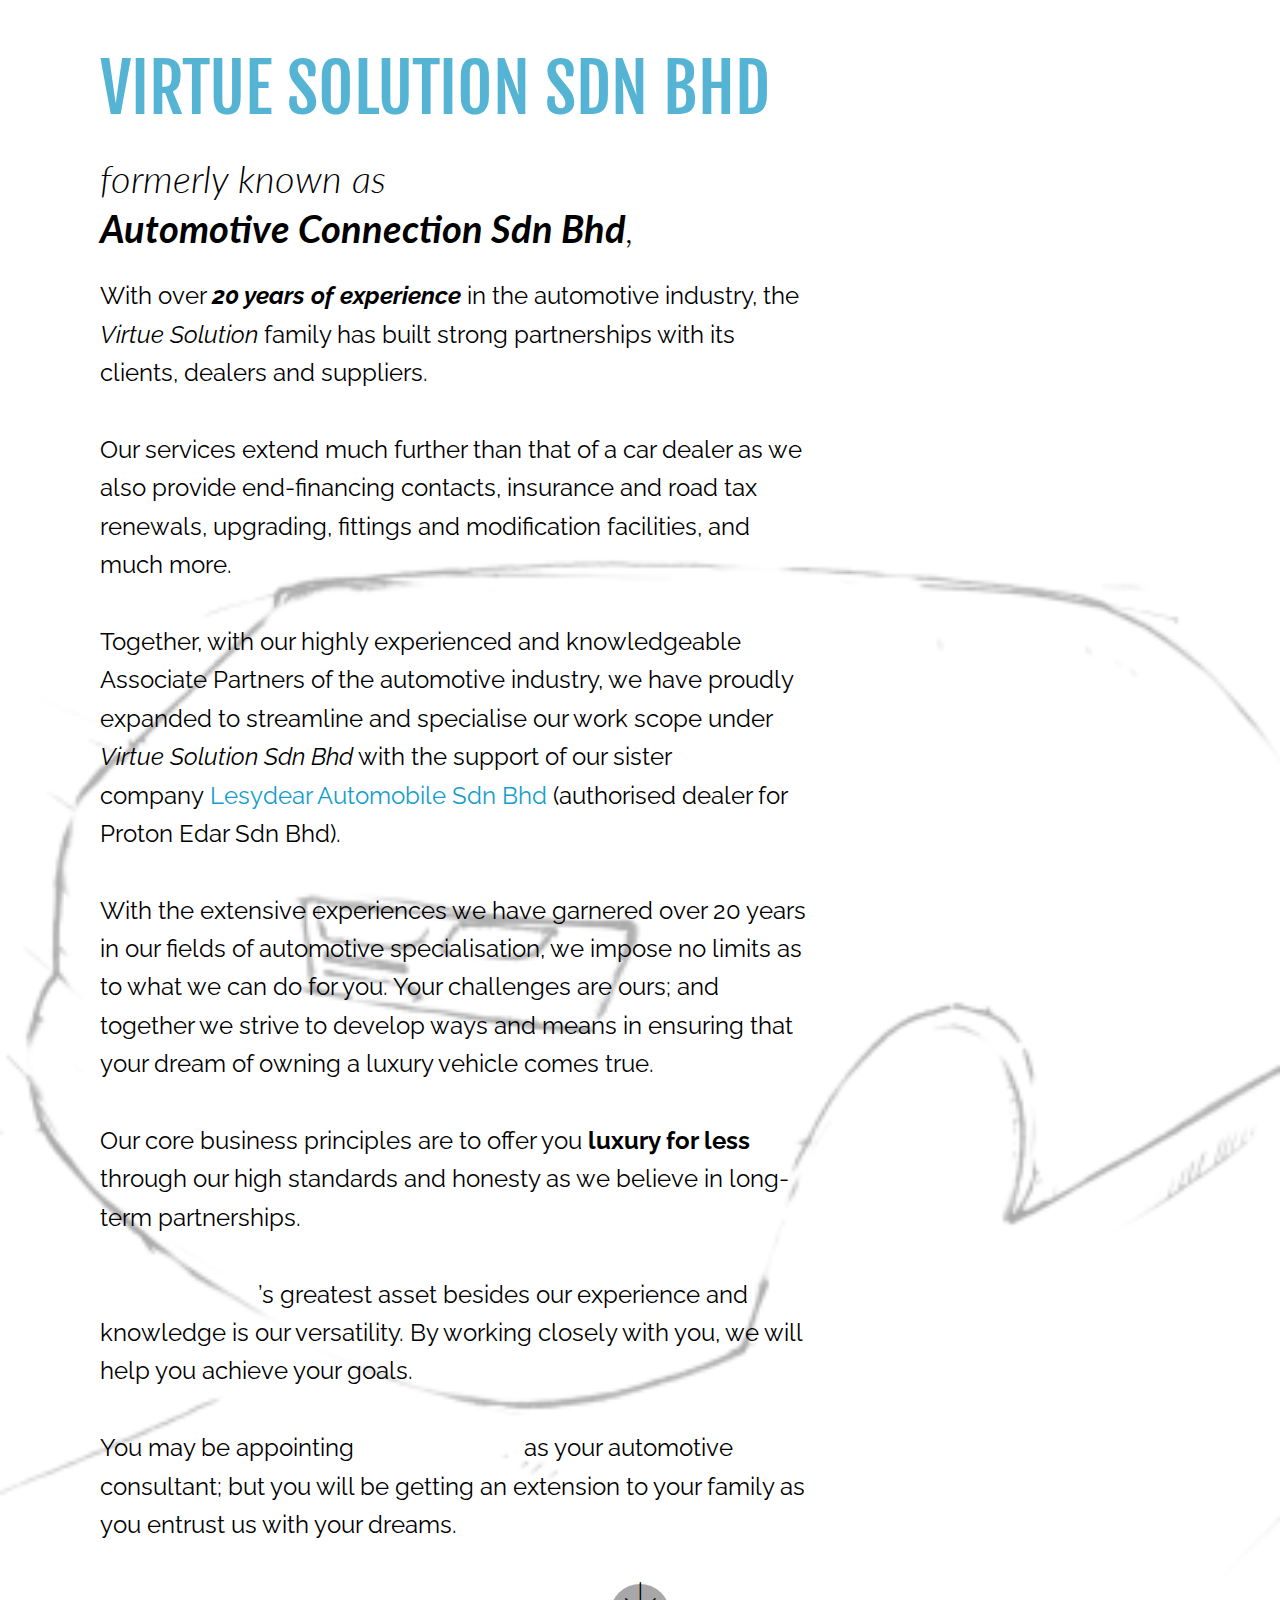
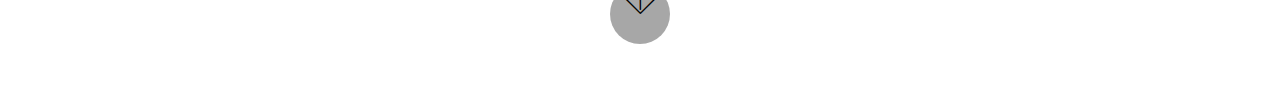
==== commit cf4194dd: "create github pages" ====
--- a/about.html
+++ b/about.html
@@ -14,225 +14,55 @@
   <link rel="stylesheet" href="assets/bootstrap/css/bootstrap.min.css">
   <link rel="stylesheet" href="assets/bootstrap/css/bootstrap-grid.min.css">
   <link rel="stylesheet" href="assets/bootstrap/css/bootstrap-reboot.min.css">
-  <link rel="stylesheet" href="assets/dropdown/css/style.css">
   <link rel="stylesheet" href="assets/animate.css/animate.min.css">
-  <link rel="stylesheet" href="assets/socicon/css/styles.css">
   <link rel="stylesheet" href="assets/theme/css/style.css">
-  <link rel="stylesheet" href="assets/mobirise-gallery/style.css">
   <link rel="stylesheet" href="assets/mobirise/css/mbr-additional.css" type="text/css">
   
   
   
 </head>
 <body>
-<section class="menu cid-qvoZYHZ89c" once="menu" id="menu1-j" data-rv-view="390">
+<section class="header9 cid-qvrEnW8zPe mbr-fullscreen" id="header9-t" data-rv-view="574">
 
     
 
-    <nav class="navbar navbar-expand beta-menu navbar-dropdown align-items-center navbar-fixed-top navbar-toggleable-sm">
-        <button class="navbar-toggler navbar-toggler-right" type="button" data-toggle="collapse" data-target="#navbarSupportedContent" aria-controls="navbarSupportedContent" aria-expanded="false" aria-label="Toggle navigation">
-            <div class="hamburger">
-                <span></span>
-                <span></span>
-                <span></span>
-                <span></span>
-            </div>
-        </button>
-        <div class="menu-logo">
-            <div class="navbar-brand">
-                <span class="navbar-logo">
-                    <a href="index.html">
-                         <img src="assets/images/emblem-500x300.png" alt="Mobirise" title="" media-simple="true" style="height: 3.8rem;">
-                    </a>
-                </span>
-                <span class="navbar-caption-wrap"><a class="navbar-caption text-white display-4" href="https://mobirise.com">VIRTUE SOLUTION SDN BHD</a></span>
-            </div>
-        </div>
-        <div class="collapse navbar-collapse" id="navbarSupportedContent">
-            <ul class="navbar-nav nav-dropdown" data-app-modern-menu="true"><li class="nav-item">
-                    <a class="nav-link link text-white display-4" href="https://mobirise.com">
-                        <span class="mbri-home mbr-iconfont mbr-iconfont-btn"></span>HOME</a>
-                </li>
-                <li class="nav-item">
-                    <a class="nav-link link text-white display-4" href="https://mobirise.com"><span class="mbri-info mbr-iconfont mbr-iconfont-btn"></span>ABOUT US
-                    </a>
-                </li></ul>
-            <div class="navbar-buttons mbr-section-btn"><a class="btn btn-sm btn-primary display-4" href="https://mobirise.com">
-                    <span class="mbri-save mbr-iconfont mbr-iconfont-btn "></span>
-                    Try It Now!
-                </a></div>
-        </div>
-    </nav>
-</section>
-
-<section class="engine"><a href="https://mobirise.co/k">bootstrap template</a></section><section class="header1 cid-qvp3Scif70 mbr-parallax-background" id="header1-m" data-rv-view="392">
-
-    
-
-    <div class="mbr-overlay" style="opacity: 0.5; background-color: rgb(0, 0, 0);">
+    <div class="mbr-overlay" style="opacity: 0.6; background-color: rgb(255, 255, 255);">
     </div>
 
     <div class="container">
-        <div class="row justify-content-md-center">
-            <div class="mbr-white col-md-10">
-                <h1 class="mbr-section-title align-center mbr-bold pb-3 mbr-fonts-style display-1">
-                    VIRTUE SOLUTION SDN BHD</h1>
-                <h3 class="mbr-section-subtitle align-center mbr-light pb-3 mbr-fonts-style display-2">Your One-Stop Automotive Partner for<br>Used and Reconditioned Luxury Cars</h3>
-                
-                
-            </div>
+        <div class="media-container-column mbr-white col-md-8">
+            <h1 class="mbr-section-title align-left mbr-bold pb-3 mbr-fonts-style display-1"><span style="font-weight: normal;">VIRTUE SOLUTION SDN BHD</span></h1>
+            <h3 class="mbr-section-subtitle align-left mbr-light pb-3 mbr-fonts-style display-2">formerly known as<br><strong>Automotive Connection Sdn Bhd</strong>,</h3>
+            <p class="mbr-text align-left pb-3 mbr-fonts-style display-5">With over <strong><em>20 years of experience</em></strong> in the automotive industry, the <em>Virtue Solution</em> family has built strong partnerships with its clients, dealers and suppliers.<br><br>Our services extend much further than that of a car dealer as we also provide end-financing contacts, insurance and road tax renewals, upgrading, fittings and modification facilities, and much more.
+<br>
+<br>Together, with our highly experienced and knowledgeable Associate Partners of the automotive industry, we have proudly expanded to streamline and specialise our work scope under <em>Virtue Solution Sdn Bhd</em> with the support of our sister company&nbsp;<strong><em><a href="http://proton-sri-petaling.business.site/" target="_blank">Lesydear Automobile Sdn Bhd</a> </em></strong>(authorised dealer for Proton Edar Sdn Bhd).
+<br>
+<br>With the extensive experiences we have garnered over 20 years in our fields of automotive specialisation, we impose no limits as to what we can do for you. Your challenges are ours; and together we strive to develop ways and means in ensuring that your dream of owning a luxury vehicle comes true.
+<br>
+<br>Our core business principles are to offer you<strong>  luxury for less</strong>  through our high standards and honesty as we believe in long-term partnerships.
+<br>
+<br><em>Virtue Solution</em>’s greatest asset besides our experience and knowledge is our versatility. By working closely with you, we will help you achieve your goals. 
+<br>
+<br>You may be appointing <em>Virtue Solution</em> as your automotive consultant; but you will be getting an extension to your family as you entrust us with your dreams.</p>
+            <div class="mbr-section-btn align-left"><a class="btn btn-md btn-warning display-4" href="index.html">HOME</a> <a class="btn btn-md btn-primary display-4" href="#top">CONTACT US</a>  <a class="btn btn-md btn-primary display-4" href="#top">SHOW GALLERY</a></div>
         </div>
     </div>
 
-</section>
-
-<section class="mbr-gallery mbr-slider-carousel cid-qvpaOx2VYS" id="gallery2-n" data-rv-view="395">
-
-    
-
-    <div class="container">
-        <div><!-- Filter --><div class="mbr-gallery-filter container gallery-filter-active"><ul><li class="mbr-gallery-filter-all active"><a class="btn btn-md btn-primary-outline" href="">All</a></li></ul></div><!-- Gallery --><div class="mbr-gallery-row"><div class="mbr-gallery-layout-default"><div><div><div class="mbr-gallery-item mbr-gallery-item--p2" data-video-url="false" data-tags="Awesome"><div href="#lb-gallery2-n" data-slide-to="0" data-toggle="modal"><img src="assets/images/gallery00.jpg" alt=""><span class="icon-focus"></span></div></div><div class="mbr-gallery-item mbr-gallery-item--p2" data-video-url="false" data-tags="Responsive"><div href="#lb-gallery2-n" data-slide-to="1" data-toggle="modal"><img src="assets/images/gallery01.jpg" alt=""><span class="icon-focus"></span></div></div><div class="mbr-gallery-item mbr-gallery-item--p2" data-video-url="false" data-tags="Creative"><div href="#lb-gallery2-n" data-slide-to="2" data-toggle="modal"><img src="assets/images/gallery02.jpg" alt=""><span class="icon-focus"></span></div></div><div class="mbr-gallery-item mbr-gallery-item--p2" data-video-url="false" data-tags="Animated"><div href="#lb-gallery2-n" data-slide-to="3" data-toggle="modal"><img src="assets/images/gallery03.jpg" alt=""><span class="icon-focus"></span></div></div><div class="mbr-gallery-item mbr-gallery-item--p2" data-video-url="false" data-tags="Awesome"><div href="#lb-gallery2-n" data-slide-to="4" data-toggle="modal"><img src="assets/images/gallery04.jpg" alt=""><span class="icon-focus"></span></div></div><div class="mbr-gallery-item mbr-gallery-item--p2" data-video-url="false" data-tags="Awesome"><div href="#lb-gallery2-n" data-slide-to="5" data-toggle="modal"><img src="assets/images/gallery05.jpg" alt=""><span class="icon-focus"></span></div></div><div class="mbr-gallery-item mbr-gallery-item--p2" data-video-url="false" data-tags="Responsive"><div href="#lb-gallery2-n" data-slide-to="6" data-toggle="modal"><img src="assets/images/gallery06.jpg" alt=""><span class="icon-focus"></span></div></div><div class="mbr-gallery-item mbr-gallery-item--p2" data-video-url="false" data-tags="Animated"><div href="#lb-gallery2-n" data-slide-to="7" data-toggle="modal"><img src="assets/images/gallery07.jpg" alt=""><span class="icon-focus"></span></div></div></div></div><div class="clearfix"></div></div></div><!-- Lightbox --><div data-app-prevent-settings="" class="mbr-slider modal fade carousel slide" tabindex="-1" data-keyboard="true" data-interval="false" id="lb-gallery2-n"><div class="modal-dialog"><div class="modal-content"><div class="modal-body"><div class="carousel-inner"><div class="carousel-item active"><img src="assets/images/gallery00.jpg" alt=""></div><div class="carousel-item"><img src="assets/images/gallery01.jpg" alt=""></div><div class="carousel-item"><img src="assets/images/gallery02.jpg" alt=""></div><div class="carousel-item"><img src="assets/images/gallery03.jpg" alt=""></div><div class="carousel-item"><img src="assets/images/gallery04.jpg" alt=""></div><div class="carousel-item"><img src="assets/images/gallery05.jpg" alt=""></div><div class="carousel-item"><img src="assets/images/gallery06.jpg" alt=""></div><div class="carousel-item"><img src="assets/images/gallery07.jpg" alt=""></div></div><a class="carousel-control carousel-control-prev" role="button" data-slide="prev" href="#lb-gallery2-n"><span class="mbri-left mbr-iconfont" aria-hidden="true"></span><span class="sr-only">Previous</span></a><a class="carousel-control carousel-control-next" role="button" data-slide="next" href="#lb-gallery2-n"><span class="mbri-right mbr-iconfont" aria-hidden="true"></span><span class="sr-only">Next</span></a><a class="close" href="#" role="button" data-dismiss="modal"><span class="sr-only">Close</span></a></div></div></div></div></div>
-    </div>
-
-</section>
-
-<section class="footer3 cid-qvpb2YrM8L" id="footer3-q" data-rv-view="430">
-
-    
-
-    
-
-    <div class="container">
-        <div class="media-container-row content">
-            <div class="col-md-2 col-sm-4">
-                <div class="mb-3 img-logo">
-                    <a href="https://mobirise.com/">
-                         <img src="assets/images/logo22.png" alt="Mobirise" media-simple="true">
-                    </a>
-                </div>
-                <p class="mbr-fonts-style foot-logo display-7">
-                    MOBIRISE
-                </p>
-            </div>
-            <div class="col-md-3 col-sm-4">
-                <p class="mb-4 mbr-fonts-style foot-title display-7">
-                    RECENT NEWS
-                </p>
-                <p class="mbr-text mbr-links-column mbr-fonts-style display-7">
-                    <a href="#" class="text-black">About us</a>
-                    <br><a href="#" class="text-black">Services</a>
-                    <br><a href="#" class="text-black">Selected Work</a>
-                    <br><a href="#" class="text-black">Get In Touch</a>
-                    <br><a href="#" class="text-black">Careers</a>
-                </p>
-            </div>
-            <div class="col-md-3 col-sm-4">
-                <p class="mb-4 mbr-fonts-style foot-title display-7">
-                    CATEGORIES
-                </p>
-                <p class="mbr-text mbr-fonts-style mbr-links-column display-7">
-                    <a href="#" class="text-black">Business</a>
-                    <br><a href="#" class="text-black">Design</a>
-                    <br><a href="#" class="text-black">Real life</a>
-                    <br><a href="#" class="text-black">Science</a>
-                    <br><a href="#" class="text-black">Tech</a>
-                </p>
-            </div>
-            <div class="col-md-4 col-sm-12">
-                <p class="mb-4 mbr-fonts-style foot-title display-7">
-                    SUBSCRIBE
-                </p>
-                <p class="mbr-text form-text mbr-fonts-style display-7">
-                    Get monthly updates and free resources.
-                </p>
-                <div class="media-container-column" data-form-type="formoid">
-                    <div data-form-alert="" hidden="" class="align-center">
-                        Thanks for filling out the form!
-                    </div>
-
-                    <form class="form-inline" action="https://mobirise.com/" method="post" data-form-title="Mobirise Form">
-                        <input type="hidden" value="oSpjCJBxkafXl3zot7xVIkpfGUiOFhRvEoyWm+zs2wli6YucFEMR/CfsGPJ+bKPgKyzVdXONnpfkFw4IbjSy7fFdyT2BBCOmuXKTknzGvu4FMN/wH5lSMNaIDNaX4N0l" data-form-email="true">
-                        <div class="form-group">
-                            <input type="email" class="form-control input-sm input-inverse my-2" name="email" required="" data-form-field="Email" placeholder="Email" id="email-footer3-q">
-                        </div>
-                        <div class="input-group-btn m-2">
-                            <button href="" class="btn btn-primary display-4" type="submit" role="button">Subscribe</button>
-                        </div>
-                    </form>
-                </div>
-
-            </div>
-        </div>
-        <div class="footer-lower">
-            <div class="media-container-row">
-                <div class="col-sm-12">
-                    <hr>
-                </div>
-            </div>
-            <div class="media-container-row">
-                <div class="col-sm-6 copyright">
-                    <p class="mbr-text mbr-fonts-style display-7">
-                        © Copyright 2017 Mobirise - All Rights Reserved
-                    </p>
-                </div>
-                <div class="col-md-6">
-                    <div class="social-list align-right">
-                        <div class="soc-item">
-                            <a href="https://twitter.com/mobirise" target="_blank">
-                                <span class="socicon-twitter socicon mbr-iconfont mbr-iconfont-social" media-simple="true"></span>
-                            </a>
-                        </div>
-                        <div class="soc-item">
-                            <a href="https://www.facebook.com/pages/Mobirise/1616226671953247" target="_blank">
-                                <span class="socicon-facebook socicon mbr-iconfont mbr-iconfont-social" media-simple="true"></span>
-                            </a>
-                        </div>
-                        <div class="soc-item">
-                            <a href="https://www.youtube.com/c/mobirise" target="_blank">
-                                <span class="socicon-youtube socicon mbr-iconfont mbr-iconfont-social" media-simple="true"></span>
-                            </a>
-                        </div>
-                        <div class="soc-item">
-                            <a href="https://instagram.com/mobirise" target="_blank">
-                                <span class="socicon-instagram socicon mbr-iconfont mbr-iconfont-social" media-simple="true"></span>
-                            </a>
-                        </div>
-                        <div class="soc-item">
-                            <a href="https://plus.google.com/u/0/+Mobirise" target="_blank">
-                                <span class="socicon-googleplus socicon mbr-iconfont mbr-iconfont-social" media-simple="true"></span>
-                            </a>
-                        </div>
-                        <div class="soc-item">
-                            <a href="https://www.behance.net/Mobirise" target="_blank">
-                                <span class="socicon-behance socicon mbr-iconfont mbr-iconfont-social" media-simple="true"></span>
-                            </a>
-                        </div>
-                    </div>
-                </div>
-            </div>
-        </div>
+    <div class="mbr-arrow hidden-sm-down" aria-hidden="true">
+        <a href="#next">
+            <i class="mbri-down mbr-iconfont"></i>
+        </a>
     </div>
 </section>
 
 
-  <script src="assets/web/assets/jquery/jquery.min.js"></script>
+  <section class="engine"><a href="https://mobirise.co/c">free website maker</a></section><script src="assets/web/assets/jquery/jquery.min.js"></script>
   <script src="assets/popper/popper.min.js"></script>
   <script src="assets/tether/tether.min.js"></script>
   <script src="assets/bootstrap/js/bootstrap.min.js"></script>
   <script src="assets/smooth-scroll/smooth-scroll.js"></script>
-  <script src="assets/dropdown/js/script.min.js"></script>
-  <script src="assets/touch-swipe/jquery.touch-swipe.min.js"></script>
-  <script src="assets/jarallax/jarallax.min.js"></script>
-  <script src="assets/masonry/masonry.pkgd.min.js"></script>
-  <script src="assets/imagesloaded/imagesloaded.pkgd.min.js"></script>
-  <script src="assets/bootstrap-carousel-swipe/bootstrap-carousel-swipe.js"></script>
-  <script src="assets/jquery-mb-vimeo_player/jquery.mb.vimeo_player.js"></script>
   <script src="assets/viewport-checker/jquery.viewportchecker.js"></script>
   <script src="assets/theme/js/script.js"></script>
-  <script src="assets/mobirise-gallery/player.min.js"></script>
-  <script src="assets/mobirise-gallery/script.js"></script>
-  <script src="assets/mobirise-slider-video/script.js"></script>
-  <script src="assets/formoid/formoid.min.js"></script>
   
   
  <div id="scrollToTop" class="scrollToTop mbr-arrow-up"><a style="text-align: center;"><i class="mbri-down mbr-iconfont"></i></a></div>
--- a/assets/mobirise/css/mbr-additional.css
+++ b/assets/mobirise/css/mbr-additional.css
@@ -1496,530 +1496,167 @@
   -webkit-transition: 0.2s background ease-in-out;
   transition: 0.2s background ease-in-out;
 }
-.cid-qvoZYHZ89c .navbar {
-  padding: .5rem 0;
-  background: #333333;
-  transition: none;
-  min-height: 77px;
-}
-.cid-qvoZYHZ89c .navbar-dropdown.bg-color.transparent.opened {
-  background: #333333;
-}
-.cid-qvoZYHZ89c a {
-  font-style: normal;
-}
-.cid-qvoZYHZ89c .nav-item span {
-  padding-right: 0.4em;
-  line-height: 0.5em;
-  vertical-align: text-bottom;
-  position: relative;
-  top: -0.2em;
-  text-decoration: none;
-}
-.cid-qvoZYHZ89c .nav-item a {
-  padding: 0.7rem 0 !important;
-  margin: 0rem .65rem !important;
-}
-.cid-qvoZYHZ89c .btn {
-  padding: 0.4rem 1.5rem;
-  display: inline-flex;
+.cid-qvrEnW8zPe {
+  background-image: url("../../../assets/images/audi-sketch.gif");
+}
+.cid-qvrEnW8zPe h1 {
+  color: #616161;
+}
+.cid-qvrEnW8zPe h2,
+.cid-qvrEnW8zPe h3,
+.cid-qvrEnW8zPe p {
+  color: #767676;
+}
+.cid-qvrEnW8zPe .mbr-section-subtitle {
+  font-style: italic;
+}
+.cid-qvrEnW8zPe H1 {
+  color: #149dcc;
+}
+.cid-qvrEnW8zPe B {
+  color: #000000;
+}
+.cid-qvrEnW8zPe H3 {
+  color: #000000;
+}
+.cid-qvrEnW8zPe P {
+  color: #000000;
+  text-align: left;
+}
+.cid-qvrEnW8zPe SPAN {
+  color: #55b4d4;
+}
+.cid-qvrEnW8zPe I {
+  color: #000000;
+}
+.cid-qvvTaQCoT1 {
+  padding-top: 90px;
+  padding-bottom: 90px;
+  background-image: url("../../../assets/images/giphygip.gif");
+}
+.cid-qvvTaQCoT1 .mbr-iconfont {
+  font-size: 48px;
+  padding-right: 1rem;
+}
+.cid-qvvTaQCoT1 .input {
+  margin-bottom: 15px;
+}
+.cid-qvvTaQCoT1 .map {
+  width: 100%;
+  height: 30rem;
+}
+.cid-qvvTaQCoT1 .map iframe {
+  width: inherit;
+  height: 100%;
+}
+.cid-qvvTaQCoT1 .icon-block {
+  margin-bottom: 10px;
+  display: -webkit-flex;
   align-items: center;
-}
-.cid-qvoZYHZ89c .btn .mbr-iconfont {
-  font-size: 1.6rem;
-}
-.cid-qvoZYHZ89c .menu-logo {
-  margin-right: auto;
-}
-.cid-qvoZYHZ89c .menu-logo .navbar-brand {
-  display: flex;
-  margin-left: 5rem;
-  padding: 0;
-  transition: padding .2s;
-  min-height: 3.8rem;
-  align-items: center;
-}
-.cid-qvoZYHZ89c .menu-logo .navbar-brand .navbar-caption-wrap {
-  display: -webkit-flex;
   -webkit-align-items: center;
-  align-items: center;
-  word-break: break-word;
-  min-width: 7rem;
-  margin: .3rem 0;
-}
-.cid-qvoZYHZ89c .menu-logo .navbar-brand .navbar-caption-wrap .navbar-caption {
-  line-height: 1.2rem !important;
-  padding-right: 2rem;
-}
-.cid-qvoZYHZ89c .menu-logo .navbar-brand .navbar-logo {
-  font-size: 4rem;
-  transition: font-size 0.25s;
-}
-.cid-qvoZYHZ89c .menu-logo .navbar-brand .navbar-logo img {
-  display: flex;
-}
-.cid-qvoZYHZ89c .menu-logo .navbar-brand .navbar-logo .mbr-iconfont {
-  transition: font-size 0.25s;
-}
-.cid-qvoZYHZ89c .navbar-toggleable-sm .navbar-collapse {
-  justify-content: flex-end;
-  -webkit-justify-content: flex-end;
-  padding-right: 5rem;
-  width: auto;
-}
-.cid-qvoZYHZ89c .navbar-toggleable-sm .navbar-collapse .navbar-nav {
-  flex-wrap: wrap;
-  -webkit-flex-wrap: wrap;
-  padding-left: 0;
-}
-.cid-qvoZYHZ89c .navbar-toggleable-sm .navbar-collapse .navbar-nav .nav-item {
+}
+.cid-qvvTaQCoT1 .icon-block .icon-block__icon {
+  display: inline-block;
+  flex-shrink: 0;
+  -webkit-flex-shrink: 0;
+}
+.cid-qvvTaQCoT1 .icon-block .icon-block__title {
+  display: inline-block;
+  align-self: center;
   -webkit-align-self: center;
-  align-self: center;
-}
-.cid-qvoZYHZ89c .navbar-toggleable-sm .navbar-collapse .navbar-buttons {
-  padding-left: 0;
-  padding-bottom: 0;
-}
-.cid-qvoZYHZ89c .dropdown .dropdown-menu {
-  background: #333333;
-  display: none;
-  position: absolute;
-  min-width: 5rem;
-  padding-top: 1.4rem;
-  padding-bottom: 1.4rem;
-  text-align: left;
-}
-.cid-qvoZYHZ89c .dropdown .dropdown-menu .dropdown-item {
-  width: auto;
-  padding: 0.235em 1.5385em 0.235em 1.5385em !important;
-}
-.cid-qvoZYHZ89c .dropdown .dropdown-menu .dropdown-item::after {
-  right: 0.5rem;
-}
-.cid-qvoZYHZ89c .dropdown .dropdown-menu .dropdown-submenu {
-  margin: 0;
-}
-.cid-qvoZYHZ89c .dropdown.open > .dropdown-menu {
-  display: block;
-}
-.cid-qvoZYHZ89c .navbar-toggleable-sm.opened:after {
-  position: absolute;
-  width: 100vw;
-  height: 100vh;
-  content: '';
-  background-color: rgba(0, 0, 0, 0.1);
-  left: 0;
-  bottom: 0;
-  transform: translateY(100%);
-  -webkit-transform: translateY(100%);
-  z-index: 1000;
-}
-.cid-qvoZYHZ89c .navbar.navbar-short {
-  min-height: 60px;
-  transition: all .2s;
-}
-.cid-qvoZYHZ89c .navbar.navbar-short .navbar-toggler-right {
-  top: 20px;
-}
-.cid-qvoZYHZ89c .navbar.navbar-short .navbar-logo a {
-  font-size: 2.5rem !important;
-  line-height: 2.5rem;
-  transition: font-size 0.25s;
-}
-.cid-qvoZYHZ89c .navbar.navbar-short .navbar-logo a .mbr-iconfont {
-  font-size: 2.5rem !important;
-}
-.cid-qvoZYHZ89c .navbar.navbar-short .navbar-logo a img {
-  height: 3rem !important;
-}
-.cid-qvoZYHZ89c .navbar.navbar-short .navbar-brand {
-  min-height: 3rem;
-}
-.cid-qvoZYHZ89c button.navbar-toggler {
-  width: 31px;
-  height: 18px;
-  cursor: pointer;
-  transition: all .2s;
-  top: 1.5rem;
-  right: 1rem;
-}
-.cid-qvoZYHZ89c button.navbar-toggler:focus {
-  outline: none;
-}
-.cid-qvoZYHZ89c button.navbar-toggler .hamburger span {
-  position: absolute;
-  right: 0;
-  width: 30px;
-  height: 2px;
-  border-right: 5px;
-  background-color: #ffffff;
-}
-.cid-qvoZYHZ89c button.navbar-toggler .hamburger span:nth-child(1) {
-  top: 0;
-  transition: all .2s;
-}
-.cid-qvoZYHZ89c button.navbar-toggler .hamburger span:nth-child(2) {
-  top: 8px;
-  transition: all .15s;
-}
-.cid-qvoZYHZ89c button.navbar-toggler .hamburger span:nth-child(3) {
-  top: 8px;
-  transition: all .15s;
-}
-.cid-qvoZYHZ89c button.navbar-toggler .hamburger span:nth-child(4) {
-  top: 16px;
-  transition: all .2s;
-}
-.cid-qvoZYHZ89c nav.opened .hamburger span:nth-child(1) {
-  top: 8px;
-  width: 0;
-  opacity: 0;
-  right: 50%;
-  transition: all .2s;
-}
-.cid-qvoZYHZ89c nav.opened .hamburger span:nth-child(2) {
-  -webkit-transform: rotate(45deg);
-  transform: rotate(45deg);
-  transition: all .25s;
-}
-.cid-qvoZYHZ89c nav.opened .hamburger span:nth-child(3) {
-  -webkit-transform: rotate(-45deg);
-  transform: rotate(-45deg);
-  transition: all .25s;
-}
-.cid-qvoZYHZ89c nav.opened .hamburger span:nth-child(4) {
-  top: 8px;
-  width: 0;
-  opacity: 0;
-  right: 50%;
-  transition: all .2s;
-}
-.cid-qvoZYHZ89c .collapsed.navbar-expand {
-  flex-direction: column;
-}
-.cid-qvoZYHZ89c .collapsed .btn {
-  display: flex;
-}
-.cid-qvoZYHZ89c .collapsed .navbar-collapse {
-  display: none !important;
-  padding-right: 0 !important;
-}
-.cid-qvoZYHZ89c .collapsed .navbar-collapse.collapsing,
-.cid-qvoZYHZ89c .collapsed .navbar-collapse.show {
-  display: block !important;
-}
-.cid-qvoZYHZ89c .collapsed .navbar-collapse.collapsing .navbar-nav,
-.cid-qvoZYHZ89c .collapsed .navbar-collapse.show .navbar-nav {
+  margin-bottom: 0;
+  line-height: 1;
+  font-style: italic;
+}
+.cid-qvvTaQCoT1 .mbr-text {
+  color: #767676;
+}
+.cid-qvvTaQCoT1 a:not([href]):not([tabindex]) {
+  color: #fff;
+  border-radius: 3px;
+}
+.cid-qvvTaQCoT1 .multi-horizontal {
+  flex-grow: 1;
+  -webkit-flex-grow: 1;
+  max-width: 100%;
+}
+.cid-qvvTaQCoT1 .input-group-btn {
   display: block;
   text-align: center;
 }
-.cid-qvoZYHZ89c .collapsed .navbar-collapse.collapsing .navbar-nav .nav-item,
-.cid-qvoZYHZ89c .collapsed .navbar-collapse.show .navbar-nav .nav-item {
-  clear: both;
-}
-.cid-qvoZYHZ89c .collapsed .navbar-collapse.collapsing .navbar-buttons,
-.cid-qvoZYHZ89c .collapsed .navbar-collapse.show .navbar-buttons {
+.cid-qvvTaQCoT1 .google-map {
+  height: 25rem;
+  position: relative;
+}
+.cid-qvvTaQCoT1 .google-map iframe {
+  height: 100%;
+  width: 100%;
+}
+.cid-qvvTaQCoT1 .google-map [data-state-details] {
+  color: #6b6763;
+  font-family: Montserrat;
+  height: 1.5em;
+  margin-top: -0.75em;
+  padding-left: 1.25rem;
+  padding-right: 1.25rem;
+  position: absolute;
   text-align: center;
-}
-.cid-qvoZYHZ89c .collapsed .navbar-collapse.collapsing .navbar-buttons:last-child,
-.cid-qvoZYHZ89c .collapsed .navbar-collapse.show .navbar-buttons:last-child {
-  margin-bottom: 1rem;
-}
-.cid-qvoZYHZ89c .collapsed button.navbar-toggler {
-  display: block;
-}
-.cid-qvoZYHZ89c .collapsed .navbar-brand {
-  margin-left: 1rem !important;
-}
-.cid-qvoZYHZ89c .collapsed .navbar-toggleable-sm {
-  flex-direction: column;
-  -webkit-flex-direction: column;
-}
-.cid-qvoZYHZ89c .collapsed .dropdown .dropdown-menu {
+  top: 50%;
   width: 100%;
-  text-align: center;
-  position: relative;
-  opacity: 0;
-  display: block;
-  height: 0;
-  visibility: hidden;
-  padding: 0;
-  transition-duration: .5s;
-  transition-property: opacity,padding,height;
-}
-.cid-qvoZYHZ89c .collapsed .dropdown.open > .dropdown-menu {
-  position: relative;
-  opacity: 1;
-  height: auto;
-  padding: 1.4rem 0;
-  visibility: visible;
-}
-.cid-qvoZYHZ89c .collapsed .dropdown .dropdown-submenu {
-  left: 0;
-  text-align: center;
-  width: 100%;
-}
-.cid-qvoZYHZ89c .collapsed .dropdown .dropdown-toggle[data-toggle="dropdown-submenu"]::after {
-  margin-top: 0;
-  position: inherit;
-  right: 0;
-  top: 50%;
-  display: inline-block;
-  width: 0;
-  height: 0;
-  margin-left: .3em;
-  vertical-align: middle;
-  content: "";
-  border-top: .30em solid;
-  border-right: .30em solid transparent;
-  border-left: .30em solid transparent;
-}
-@media (max-width: 991px) {
-  .cid-qvoZYHZ89c .navbar-expand {
-    flex-direction: column;
-  }
-  .cid-qvoZYHZ89c img {
-    height: 3.8rem !important;
-  }
-  .cid-qvoZYHZ89c .btn {
-    display: flex;
-  }
-  .cid-qvoZYHZ89c button.navbar-toggler {
-    display: block;
-  }
-  .cid-qvoZYHZ89c .navbar-brand {
-    margin-left: 1rem !important;
-  }
-  .cid-qvoZYHZ89c .navbar-toggleable-sm {
-    flex-direction: column;
-    -webkit-flex-direction: column;
-  }
-  .cid-qvoZYHZ89c .navbar-collapse {
-    display: none !important;
-    padding-right: 0 !important;
-  }
-  .cid-qvoZYHZ89c .navbar-collapse.collapsing,
-  .cid-qvoZYHZ89c .navbar-collapse.show {
-    display: block !important;
-  }
-  .cid-qvoZYHZ89c .navbar-collapse.collapsing .navbar-nav,
-  .cid-qvoZYHZ89c .navbar-collapse.show .navbar-nav {
-    display: block;
-    text-align: center;
-  }
-  .cid-qvoZYHZ89c .navbar-collapse.collapsing .navbar-nav .nav-item,
-  .cid-qvoZYHZ89c .navbar-collapse.show .navbar-nav .nav-item {
-    clear: both;
-  }
-  .cid-qvoZYHZ89c .navbar-collapse.collapsing .navbar-buttons,
-  .cid-qvoZYHZ89c .navbar-collapse.show .navbar-buttons {
-    text-align: center;
-  }
-  .cid-qvoZYHZ89c .navbar-collapse.collapsing .navbar-buttons:last-child,
-  .cid-qvoZYHZ89c .navbar-collapse.show .navbar-buttons:last-child {
-    margin-bottom: 1rem;
-  }
-  .cid-qvoZYHZ89c .dropdown .dropdown-menu {
-    width: 100%;
-    text-align: center;
-    position: relative;
-    opacity: 0;
-    display: block;
-    height: 0;
-    visibility: hidden;
-    padding: 0;
-    transition-duration: .5s;
-    transition-property: opacity,padding,height;
-  }
-  .cid-qvoZYHZ89c .dropdown.open > .dropdown-menu {
-    position: relative;
-    opacity: 1;
-    height: auto;
-    padding: 1.4rem 0;
-    visibility: visible;
-  }
-  .cid-qvoZYHZ89c .dropdown .dropdown-submenu {
-    left: 0;
-    text-align: center;
-    width: 100%;
-  }
-  .cid-qvoZYHZ89c .dropdown .dropdown-toggle[data-toggle="dropdown-submenu"]::after {
-    margin-top: 0;
-    position: inherit;
-    right: 0;
-    top: 50%;
-    display: inline-block;
-    width: 0;
-    height: 0;
-    margin-left: .3em;
-    vertical-align: middle;
-    content: "";
-    border-top: .30em solid;
-    border-right: .30em solid transparent;
-    border-left: .30em solid transparent;
-  }
-}
-@media (min-width: 767px) {
-  .cid-qvoZYHZ89c .menu-logo {
-    flex-shrink: 0;
-  }
-}
-.cid-qvp3Scif70 {
-  padding-top: 120px;
-  padding-bottom: 90px;
-  background-image: url("../../../assets/images/main-1920x1088.jpg");
-}
-.cid-qvpaOx2VYS {
+}
+.cid-qvvTaQCoT1 .google-map[data-state] {
+  background: #e9e5dc;
+}
+.cid-qvvTaQCoT1 .google-map[data-state="loading"] [data-state-details] {
+  display: none;
+}
+@media (max-width: 767px) {
+  .cid-qvvTaQCoT1 h2 {
+    padding-top: 2rem;
+  }
+}
+@media (min-width: 768px) {
+  .cid-qvvTaQCoT1 .container > .row > .col-md-6:first-child {
+    padding-right: 30px;
+  }
+  .cid-qvvTaQCoT1 .container > .row > .col-md-6:last-child {
+    padding-left: 30px;
+  }
+}
+.cid-qvvZdNtgGM {
   padding-top: 90px;
   padding-bottom: 90px;
-  background-color: #ffffff;
-}
-.cid-qvpaOx2VYS .mbr-slider .carousel-control {
-  background: #1b1b1b;
-}
-.cid-qvpaOx2VYS .mbr-slider .carousel-control-prev {
-  left: 0;
-  margin-left: 2.5rem;
-}
-.cid-qvpaOx2VYS .mbr-slider .carousel-control-next {
-  right: 0;
-  margin-right: 2.5rem;
-}
-.cid-qvpaOx2VYS .mbr-slider .modal-body .close {
-  background: #1b1b1b;
-}
-.cid-qvpaOx2VYS .mbr-gallery-item > div::before {
-  content: '';
-  position: absolute;
-  left: 0;
-  top: 0;
+  background-color: #f9f9f9;
+}
+.cid-qvvZdNtgGM .mbr-section-subtitle {
+  color: #767676;
+}
+.cid-qvvZdNtgGM .media-row {
+  display: flex;
+  justify-content: center;
+}
+.cid-qvvZdNtgGM .team-item {
+  transition: all .2s;
+  margin-bottom: 2rem;
+}
+.cid-qvvZdNtgGM .team-item .item-image img {
   width: 100%;
-  height: 100%;
-  background: linear-gradient(to left, #554346, #45505b) !important;
-  opacity: 0;
-  -webkit-transition: 0.2s opacity ease-in-out;
-  transition: 0.2s opacity ease-in-out;
-}
-.cid-qvpaOx2VYS .mbr-gallery-title {
-  font-size: .9em;
-  position: absolute;
-  display: block;
-  width: 100%;
-  bottom: 0;
-  padding: 1rem;
-  color: #fff;
-  background: linear-gradient(to left, rgba(85, 67, 70, 0.85), rgba(69, 80, 91, 0.85)) !important;
-  -webkit-transition: 0.2s background ease-in-out;
-  transition: 0.2s background ease-in-out;
-}
-.cid-qvpb2YrM8L {
-  padding-top: 60px;
-  padding-bottom: 60px;
-  background-color: #ffffff;
-}
-.cid-qvpb2YrM8L .form-text {
-  color: #767676;
-}
-@media (max-width: 767px) {
-  .cid-qvpb2YrM8L .content {
-    text-align: center;
-  }
-  .cid-qvpb2YrM8L .content > div:not(:last-child) {
-    margin-bottom: 2rem;
-  }
-}
-.cid-qvpb2YrM8L .input-group {
-  flex-wrap: wrap;
-  -webkit-flex-wrap: wrap;
-  justify-content: center;
-}
-.cid-qvpb2YrM8L .input-group-btn {
-  display: inline-block;
-}
-.cid-qvpb2YrM8L .input-group-btn a.btn {
-  margin: 0 !important;
-  color: #fff;
-}
-.cid-qvpb2YrM8L .img-logo img {
-  height: 6rem;
-}
-.cid-qvpb2YrM8L [type="email"] {
-  font-size: .75rem;
-  text-align: center;
-  min-width: 150px;
-}
-.cid-qvpb2YrM8L [type="submit"] {
-  padding: .75rem 1.5625rem !important;
-  margin-left: .625rem;
-  text-transform: none;
-  text-align: center;
-}
-.cid-qvpb2YrM8L .copyright .mbr-text {
-  color: #767676;
-}
-@media (max-width: 767px) {
-  .cid-qvpb2YrM8L .footer-lower .copyright {
-    margin-bottom: 1rem;
-    text-align: center;
-  }
-}
-.cid-qvpb2YrM8L .footer-lower hr {
-  margin: 1rem 0;
-  border-color: #000;
-  opacity: .05;
-}
-.cid-qvpb2YrM8L .footer-lower .social-list {
-  padding-left: 0;
+}
+.cid-qvvZdNtgGM .team-item .item-name p {
   margin-bottom: 0;
-  list-style: none;
+}
+.cid-qvvZdNtgGM .team-item .item-role p {
+  margin-bottom: 0;
+}
+.cid-qvvZdNtgGM .team-item .item-social {
   display: flex;
   flex-wrap: wrap;
-  justify-content: flex-end;
-  -webkit-justify-content: flex-end;
-}
-.cid-qvpb2YrM8L .footer-lower .social-list .mbr-iconfont-social {
-  font-size: 1.3rem;
+  justify-content: center;
+}
+.cid-qvvZdNtgGM .team-item .item-social .socicon {
   color: #232323;
-}
-.cid-qvpb2YrM8L .footer-lower .social-list .soc-item {
-  margin: 0 .5rem;
-}
-.cid-qvpb2YrM8L .footer-lower .social-list a {
-  margin: 0;
-  opacity: .5;
-  -webkit-transition: .2s linear;
-  transition: .2s linear;
-}
-.cid-qvpb2YrM8L .footer-lower .social-list a:hover {
-  opacity: 1;
-}
-@media (max-width: 767px) {
-  .cid-qvpb2YrM8L .footer-lower .social-list {
-    justify-content: center;
-    -webkit-justify-content: center;
-  }
-}
-.cid-qvpb2YrM8L form .input-group input.form-control,
-.cid-qvpb2YrM8L form .input-group-btn .btn {
-  border-top-right-radius: 3px;
-  border-bottom-right-radius: 3px;
-  border-top-left-radius: 3px;
-  border-bottom-left-radius: 3px;
-}
-.cid-qvpb2YrM8L .form-inline {
-  justify-content: center;
-}
-.cid-qvpb2YrM8L .form-group {
-  margin: 0;
-}
-@media (max-width: 767px) {
-  .cid-qvpb2YrM8L .foot-logo {
-    text-align: center !important;
-  }
-  .cid-qvpb2YrM8L .foot-title {
-    text-align: center !important;
-  }
-  .cid-qvpb2YrM8L .mbr-text {
-    text-align: center !important;
-  }
-}
+  font-size: 17px;
+}
+.cid-qvvZdNtgGM .team-item .item-caption {
+  background: #efefef;
+}
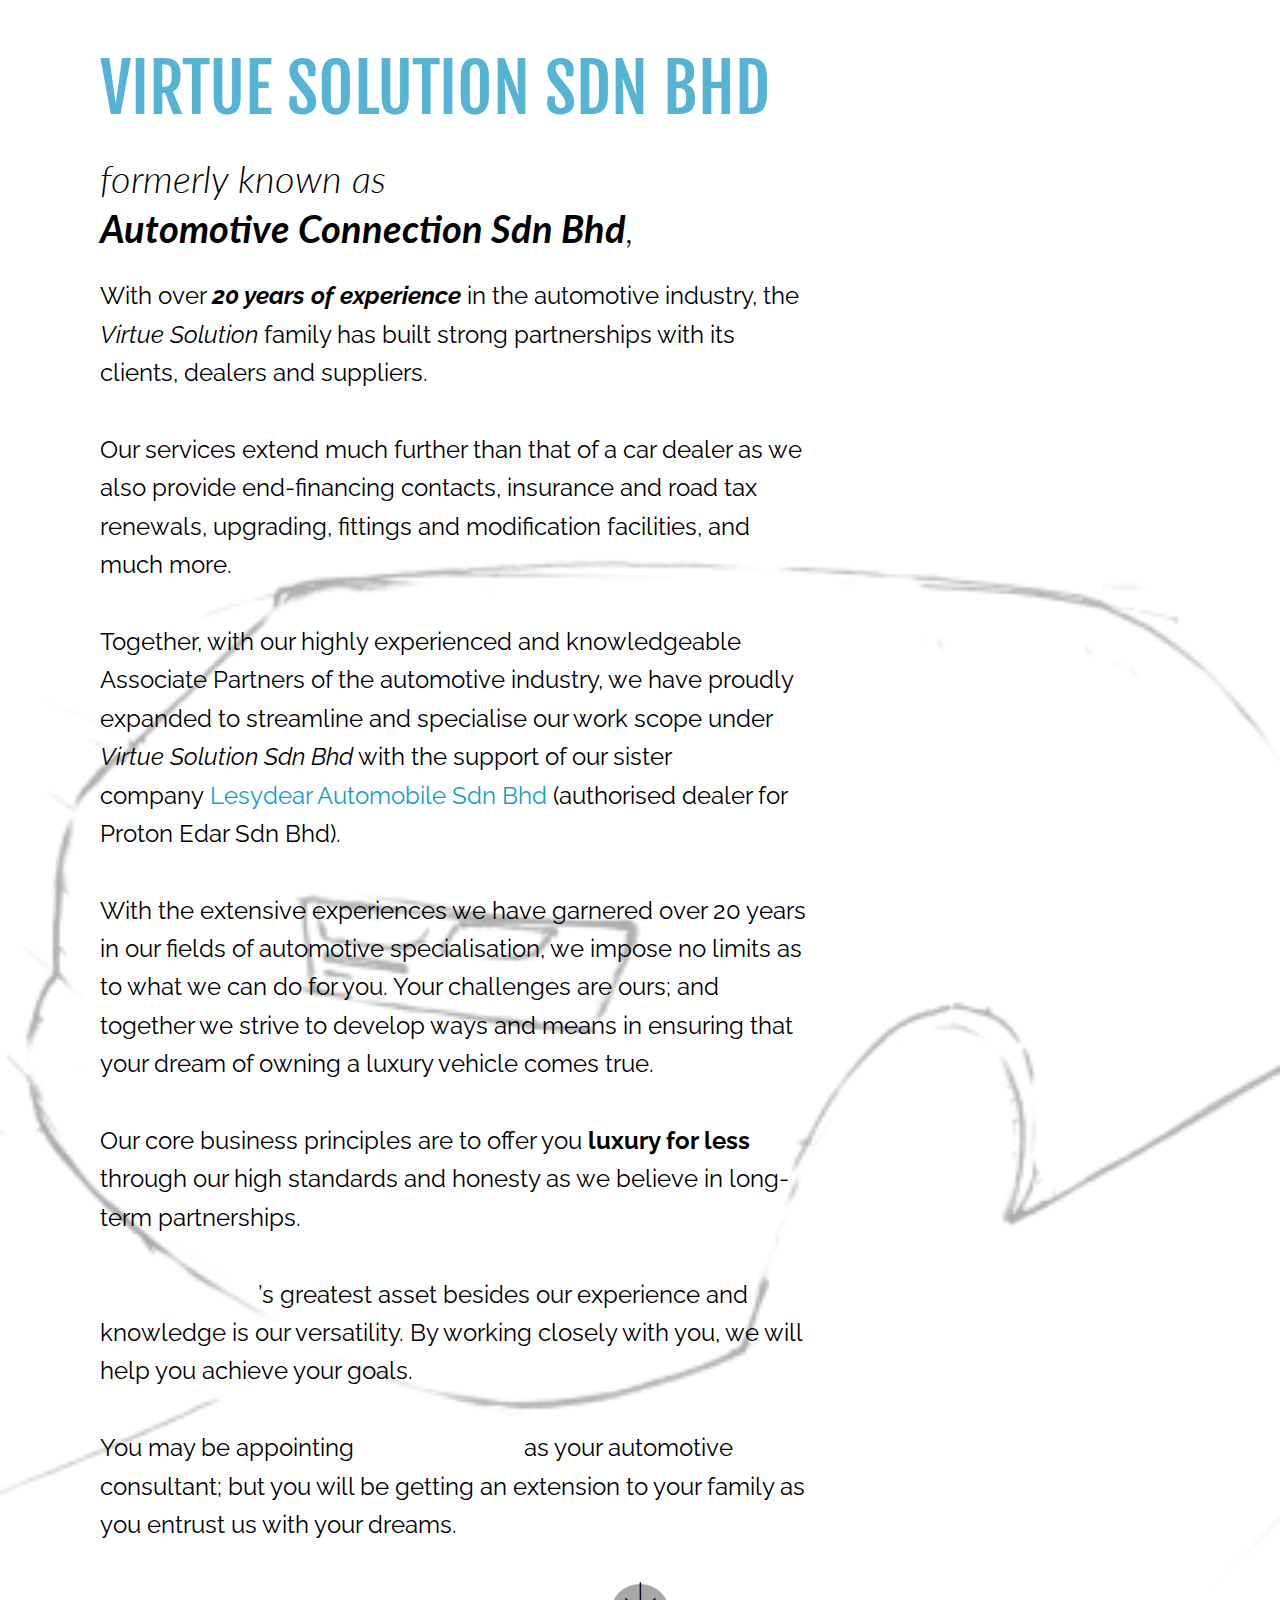
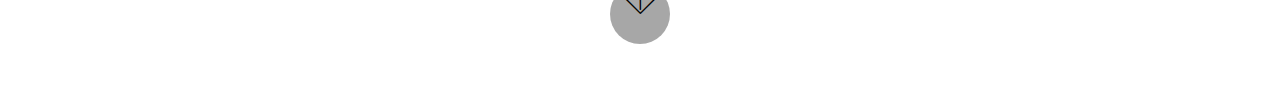
==== commit 174ce1f0: "create github pages" ====
--- a/about.html
+++ b/about.html
@@ -22,7 +22,7 @@
   
 </head>
 <body>
-<section class="header9 cid-qvrEnW8zPe mbr-fullscreen" id="header9-t" data-rv-view="574">
+<section class="header9 cid-qvrEnW8zPe mbr-fullscreen" id="header9-t" data-rv-view="1286">
 
     
 
@@ -56,7 +56,7 @@
 </section>
 
 
-  <section class="engine"><a href="https://mobirise.co/c">free website maker</a></section><script src="assets/web/assets/jquery/jquery.min.js"></script>
+  <section class="engine"><a href="https://mobirise.co">Mobirise</a></section><script src="assets/web/assets/jquery/jquery.min.js"></script>
   <script src="assets/popper/popper.min.js"></script>
   <script src="assets/tether/tether.min.js"></script>
   <script src="assets/bootstrap/js/bootstrap.min.js"></script>
--- a/assets/mobirise/css/mbr-additional.css
+++ b/assets/mobirise/css/mbr-additional.css
@@ -1532,7 +1532,7 @@
 .cid-qvvTaQCoT1 {
   padding-top: 90px;
   padding-bottom: 90px;
-  background-image: url("../../../assets/images/giphygip.gif");
+  background-color: #ffffff;
 }
 .cid-qvvTaQCoT1 .mbr-iconfont {
   font-size: 48px;
@@ -1623,40 +1623,50 @@
     padding-left: 30px;
   }
 }
-.cid-qvvZdNtgGM {
+.cid-qvynxCT6F3 {
+  padding-top: 60px;
+  padding-bottom: 60px;
+  background-image: url("../../../assets/images/audi-nightled.gif");
+}
+.cid-qvynET2IAU {
   padding-top: 90px;
   padding-bottom: 90px;
-  background-color: #f9f9f9;
-}
-.cid-qvvZdNtgGM .mbr-section-subtitle {
+  background-color: #efefef;
+}
+.cid-qvynET2IAU .card-img {
+  background-color: #fff;
+}
+.cid-qvynET2IAU .card-img a {
+  display: block;
+  padding-top: 2rem;
+}
+.cid-qvynET2IAU .card-box {
+  background-color: #ffffff;
+  padding: 2rem;
+}
+.cid-qvynET2IAU h4 {
+  font-weight: 500;
+  margin-bottom: 0;
+  text-align: left;
+}
+.cid-qvynET2IAU p {
+  text-align: left;
+}
+.cid-qvynET2IAU .mbr-text {
   color: #767676;
 }
-.cid-qvvZdNtgGM .media-row {
-  display: flex;
-  justify-content: center;
-}
-.cid-qvvZdNtgGM .team-item {
-  transition: all .2s;
-  margin-bottom: 2rem;
-}
-.cid-qvvZdNtgGM .team-item .item-image img {
-  width: 100%;
-}
-.cid-qvvZdNtgGM .team-item .item-name p {
-  margin-bottom: 0;
-}
-.cid-qvvZdNtgGM .team-item .item-role p {
-  margin-bottom: 0;
-}
-.cid-qvvZdNtgGM .team-item .item-social {
-  display: flex;
-  flex-wrap: wrap;
-  justify-content: center;
-}
-.cid-qvvZdNtgGM .team-item .item-social .socicon {
-  color: #232323;
-  font-size: 17px;
-}
-.cid-qvvZdNtgGM .team-item .item-caption {
-  background: #efefef;
-}
+.cid-qvynET2IAU .card-wrapper {
+  box-shadow: 0px 0px 0px 0px rgba(0, 0, 0, 0);
+  transition: box-shadow 0.3s;
+}
+.cid-qvynET2IAU .card-wrapper:hover {
+  box-shadow: 0px 0px 30px 0px rgba(0, 0, 0, 0.05);
+  transition: box-shadow 0.3s;
+}
+@media (min-width: 992px) {
+  .cid-qvynET2IAU .my-col {
+    flex: 0 0 20%;
+    max-width: 20%;
+    padding: 15px;
+  }
+}
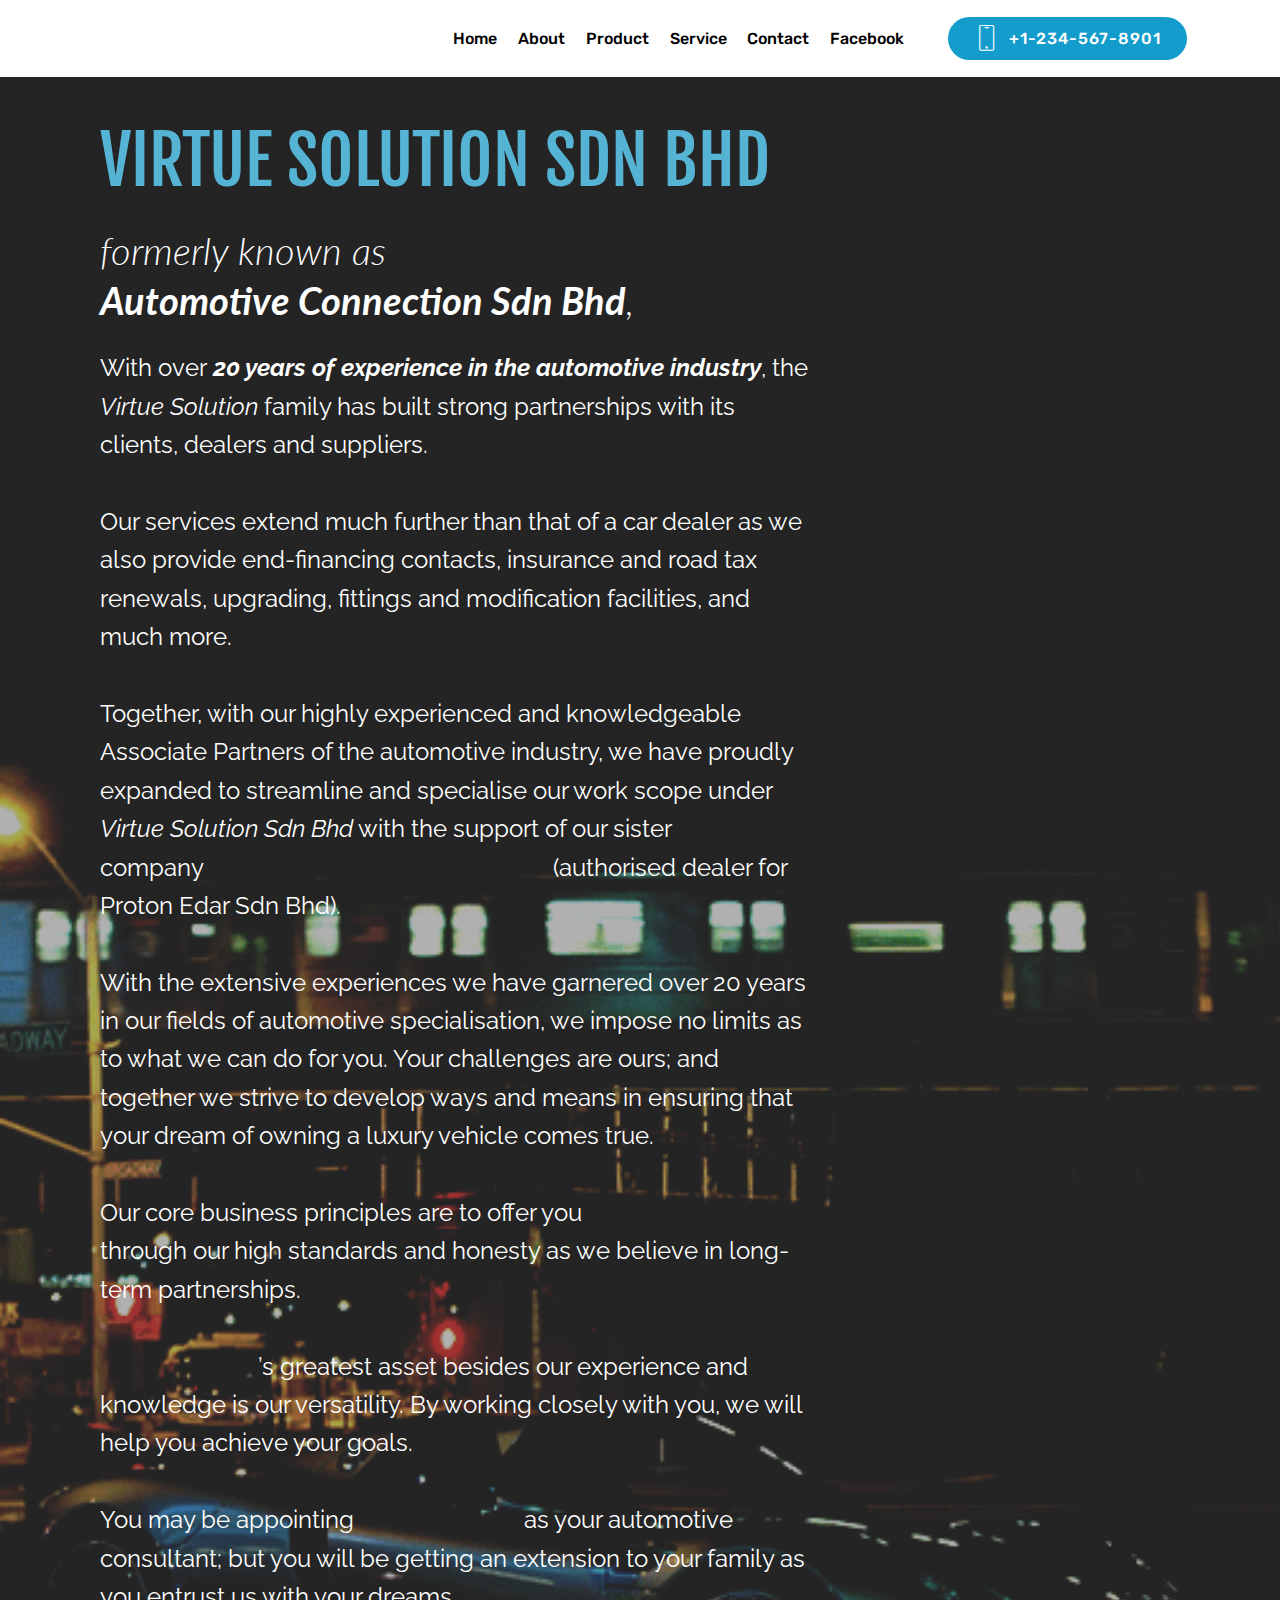
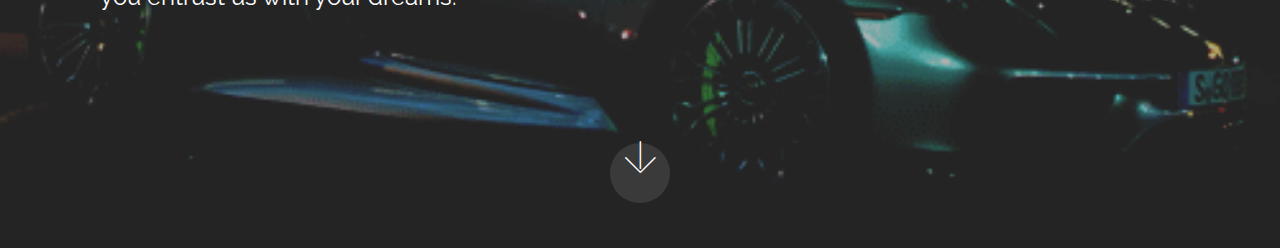
==== commit 9e5eb4ed: "create github pages" ====
--- a/about.html
+++ b/about.html
@@ -15,6 +15,7 @@
   <link rel="stylesheet" href="assets/bootstrap/css/bootstrap-grid.min.css">
   <link rel="stylesheet" href="assets/bootstrap/css/bootstrap-reboot.min.css">
   <link rel="stylesheet" href="assets/animate.css/animate.min.css">
+  <link rel="stylesheet" href="assets/dropdown/css/style.css">
   <link rel="stylesheet" href="assets/theme/css/style.css">
   <link rel="stylesheet" href="assets/mobirise/css/mbr-additional.css" type="text/css">
   
@@ -22,24 +23,63 @@
   
 </head>
 <body>
-<section class="header9 cid-qvrEnW8zPe mbr-fullscreen" id="header9-t" data-rv-view="1286">
+<section class="menu cid-qvGCasGOf0" once="menu" id="menu2-12" data-rv-view="1414">
 
     
 
-    <div class="mbr-overlay" style="opacity: 0.6; background-color: rgb(255, 255, 255);">
+    <nav class="navbar navbar-expand beta-menu navbar-dropdown align-items-center navbar-fixed-top navbar-toggleable-sm">
+        <button class="navbar-toggler navbar-toggler-right" type="button" data-toggle="collapse" data-target="#navbarSupportedContent" aria-controls="navbarSupportedContent" aria-expanded="false" aria-label="Toggle navigation">
+            <div class="hamburger">
+                <span></span>
+                <span></span>
+                <span></span>
+                <span></span>
+            </div>
+        </button>
+        <div class="menu-logo">
+            <div class="navbar-brand">
+                
+                
+            </div>
+        </div>
+        <div class="collapse navbar-collapse" id="navbarSupportedContent">
+            <ul class="navbar-nav nav-dropdown navbar-nav-top-padding" data-app-modern-menu="true"><li class="nav-item">
+                    <a class="nav-link link text-black display-4" href="index.html">
+                        Home</a>
+                </li>
+                <li class="nav-item">
+                    <a class="nav-link link text-black display-4" href="about.html">
+                        About</a>
+                </li><li class="nav-item"><a class="nav-link link text-black display-4" href="https://mobirise.com">Product</a></li><li class="nav-item"><a class="nav-link link text-black display-4" href="https://mobirise.com">Service</a></li><li class="nav-item"><a class="nav-link link text-black display-4" href="page2.html">Contact</a></li><li class="nav-item"><a class="nav-link link text-black display-4" href="page2.html">Facebook</a></li><li class="nav-item"><a class="nav-link link text-black display-4" href="https://mobirise.com"></a></li></ul>
+            <div class="navbar-buttons mbr-section-btn">
+                <a class="btn btn-sm btn-primary display-4" href="tel:+1-234-567-8901">
+                    <span class="btn-icon mbri-mobile mbr-iconfont mbr-iconfont-btn">
+                    </span>
+                    +1-234-567-8901
+                </a>
+            </div>
+        </div>
+    </nav>
+</section>
+
+<section class="engine"><a href="https://mobirise.co/o">bootstrap button</a></section><section class="header9 cid-qvrEnW8zPe" id="header9-t" data-rv-view="1411">
+
+    
+
+    <div class="mbr-overlay" style="opacity: 0.3; background-color: rgb(51, 51, 51);">
     </div>
 
     <div class="container">
         <div class="media-container-column mbr-white col-md-8">
             <h1 class="mbr-section-title align-left mbr-bold pb-3 mbr-fonts-style display-1"><span style="font-weight: normal;">VIRTUE SOLUTION SDN BHD</span></h1>
             <h3 class="mbr-section-subtitle align-left mbr-light pb-3 mbr-fonts-style display-2">formerly known as<br><strong>Automotive Connection Sdn Bhd</strong>,</h3>
-            <p class="mbr-text align-left pb-3 mbr-fonts-style display-5">With over <strong><em>20 years of experience</em></strong> in the automotive industry, the <em>Virtue Solution</em> family has built strong partnerships with its clients, dealers and suppliers.<br><br>Our services extend much further than that of a car dealer as we also provide end-financing contacts, insurance and road tax renewals, upgrading, fittings and modification facilities, and much more.
+            <p class="mbr-text align-left pb-3 mbr-fonts-style display-5">With over<em><strong> 20 years of experience in the automotive industry</strong></em>, the <em>Virtue Solution</em> family has built strong partnerships with its clients, dealers and suppliers.<br><br>Our services extend much further than that of a car dealer as we also provide end-financing contacts, insurance and road tax renewals, upgrading, fittings and modification facilities, and much more.
 <br>
 <br>Together, with our highly experienced and knowledgeable Associate Partners of the automotive industry, we have proudly expanded to streamline and specialise our work scope under <em>Virtue Solution Sdn Bhd</em> with the support of our sister company&nbsp;<strong><em><a href="http://proton-sri-petaling.business.site/" target="_blank">Lesydear Automobile Sdn Bhd</a> </em></strong>(authorised dealer for Proton Edar Sdn Bhd).
 <br>
 <br>With the extensive experiences we have garnered over 20 years in our fields of automotive specialisation, we impose no limits as to what we can do for you. Your challenges are ours; and together we strive to develop ways and means in ensuring that your dream of owning a luxury vehicle comes true.
 <br>
-<br>Our core business principles are to offer you<strong>  luxury for less</strong>  through our high standards and honesty as we believe in long-term partnerships.
+<br>Our core business principles are to offer you<strong>  <em>luxury for less</em></strong>  through our high standards and honesty as we believe in long-term partnerships.
 <br>
 <br><em>Virtue Solution</em>’s greatest asset besides our experience and knowledge is our versatility. By working closely with you, we will help you achieve your goals. 
 <br>
@@ -56,12 +96,14 @@
 </section>
 
 
-  <section class="engine"><a href="https://mobirise.co">Mobirise</a></section><script src="assets/web/assets/jquery/jquery.min.js"></script>
+  <script src="assets/web/assets/jquery/jquery.min.js"></script>
   <script src="assets/popper/popper.min.js"></script>
   <script src="assets/tether/tether.min.js"></script>
   <script src="assets/bootstrap/js/bootstrap.min.js"></script>
+  <script src="assets/viewport-checker/jquery.viewportchecker.js"></script>
+  <script src="assets/dropdown/js/script.min.js"></script>
+  <script src="assets/touch-swipe/jquery.touch-swipe.min.js"></script>
   <script src="assets/smooth-scroll/smooth-scroll.js"></script>
-  <script src="assets/viewport-checker/jquery.viewportchecker.js"></script>
   <script src="assets/theme/js/script.js"></script>
   
   
--- a/assets/dropdown/css/style.css
+++ b/assets/dropdown/css/style.css
@@ -0,0 +1,265 @@
+.navbar-dropdown {
+  left: 0;
+  padding: 0;
+  position: absolute;
+  right: 0;
+  top: 0;
+  transition: all 0.45s ease;
+  z-index: 1030;
+  background: #282828; }
+  .navbar-dropdown .navbar-logo {
+    margin-right: 0.8rem;
+    transition: margin 0.3s ease-in-out;
+    vertical-align: middle; }
+    .navbar-dropdown .navbar-logo img {
+      height: 3.125rem;
+      transition: all 0.3s ease-in-out; }
+    .navbar-dropdown .navbar-logo.mbr-iconfont {
+      font-size: 3.125rem;
+      line-height: 3.125rem; }
+  .navbar-dropdown .navbar-caption {
+    font-weight: 700;
+    white-space: normal;
+    vertical-align: -4px;
+    line-height: 3.125rem !important; }
+    .navbar-dropdown .navbar-caption, .navbar-dropdown .navbar-caption:hover {
+      color: inherit;
+      text-decoration: none; }
+  .navbar-dropdown .mbr-iconfont + .navbar-caption {
+    vertical-align: -1px; }
+  .navbar-dropdown.navbar-fixed-top {
+    position: fixed; }
+  .navbar-dropdown .navbar-brand span {
+    vertical-align: -4px; }
+  .navbar-dropdown.bg-color.transparent {
+    background: none; }
+  .navbar-dropdown.navbar-short .navbar-brand {
+    padding: 0.625rem 0; }
+    .navbar-dropdown.navbar-short .navbar-brand span {
+      vertical-align: -1px; }
+  .navbar-dropdown.navbar-short .navbar-caption {
+    line-height: 2.375rem !important;
+    vertical-align: -2px; }
+  .navbar-dropdown.navbar-short .navbar-logo {
+    margin-right: 0.5rem; }
+    .navbar-dropdown.navbar-short .navbar-logo img {
+      height: 2.375rem; }
+    .navbar-dropdown.navbar-short .navbar-logo.mbr-iconfont {
+      font-size: 2.375rem;
+      line-height: 2.375rem; }
+  .navbar-dropdown.navbar-short .mbr-table-cell {
+    height: 3.625rem; }
+  .navbar-dropdown .navbar-close {
+    left: 0.6875rem;
+    position: fixed;
+    top: 0.75rem;
+    z-index: 1000; }
+  .navbar-dropdown .hamburger-icon {
+    content: "";
+    display: inline-block;
+    vertical-align: middle;
+    width: 16px;
+    -webkit-box-shadow: 0 -6px 0 1px #282828,0 0 0 1px #282828,0 6px 0 1px #282828;
+    -moz-box-shadow: 0 -6px 0 1px #282828,0 0 0 1px #282828,0 6px 0 1px #282828;
+    box-shadow: 0 -6px 0 1px #282828,0 0 0 1px #282828,0 6px 0 1px #282828; }
+
+.dropdown-menu .dropdown-toggle[data-toggle="dropdown-submenu"]::after {
+  border-bottom: 0.35em solid transparent;
+  border-left: 0.35em solid;
+  border-right: 0;
+  border-top: 0.35em solid transparent;
+  margin-left: 0.3rem; }
+
+.dropdown-menu .dropdown-item:focus {
+  outline: 0; }
+
+.nav-dropdown {
+  font-size: 0.75rem;
+  font-weight: 500;
+  height: auto !important; }
+  .nav-dropdown .nav-btn {
+    padding-left: 1rem; }
+  .nav-dropdown .link {
+    margin: .667em 1.667em;
+    font-weight: 500;
+    padding: 0;
+    transition: color .2s ease-in-out; }
+    .nav-dropdown .link.dropdown-toggle {
+      margin-right: 2.583em; }
+      .nav-dropdown .link.dropdown-toggle::after {
+        margin-left: .25rem;
+        border-top: 0.35em solid;
+        border-right: 0.35em solid transparent;
+        border-left: 0.35em solid transparent;
+        border-bottom: 0; }
+      .nav-dropdown .link.dropdown-toggle[aria-expanded="true"] {
+        margin: 0;
+        padding: 0.667em 3.263em  0.667em 1.667em; }
+  .nav-dropdown .link::after,
+  .nav-dropdown .dropdown-item::after {
+    color: inherit; }
+  .nav-dropdown .btn {
+    font-size: 0.75rem;
+    font-weight: 700;
+    letter-spacing: 0;
+    margin-bottom: 0;
+    padding-left: 1.25rem;
+    padding-right: 1.25rem; }
+  .nav-dropdown .dropdown-menu {
+    border-radius: 0;
+    border: 0;
+    left: 0;
+    margin: 0;
+    padding-bottom: 1.25rem;
+    padding-top: 1.25rem;
+    position: relative; }
+  .nav-dropdown .dropdown-submenu {
+    margin-left: 0.125rem;
+    top: 0; }
+  .nav-dropdown .dropdown-item {
+    font-weight: 500;
+    line-height: 2;
+    padding: 0.3846em 4.615em 0.3846em 1.5385em;
+    position: relative;
+    transition: color .2s ease-in-out, background-color .2s ease-in-out; }
+    .nav-dropdown .dropdown-item::after {
+      margin-top: -0.3077em;
+      position: absolute;
+      right: 1.1538em;
+      top: 50%; }
+    .nav-dropdown .dropdown-item:focus, .nav-dropdown .dropdown-item:hover {
+      background: none; }
+
+@media (max-width: 767px) {
+  .nav-dropdown.navbar-toggleable-sm {
+    bottom: 0;
+    display: none;
+    left: 0;
+    overflow-x: hidden;
+    position: fixed;
+    top: 0;
+    transform: translateX(-100%);
+    -ms-transform: translateX(-100%);
+    -webkit-transform: translateX(-100%);
+    width: 18.75rem;
+    z-index: 999; } }
+.nav-dropdown.navbar-toggleable-xl {
+  bottom: 0;
+  display: none;
+  left: 0;
+  overflow-x: hidden;
+  position: fixed;
+  top: 0;
+  transform: translateX(-100%);
+  -ms-transform: translateX(-100%);
+  -webkit-transform: translateX(-100%);
+  width: 18.75rem;
+  z-index: 999; }
+
+.nav-dropdown-sm {
+  display: block !important;
+  overflow-x: hidden;
+  overflow: auto;
+  padding-top: 3.875rem; }
+  .nav-dropdown-sm::after {
+    content: "";
+    display: block;
+    height: 3rem;
+    width: 100%; }
+  .nav-dropdown-sm.collapse.in ~ .navbar-close {
+    display: block !important; }
+  .nav-dropdown-sm.collapsing, .nav-dropdown-sm.collapse.in {
+    transform: translateX(0);
+    -ms-transform: translateX(0);
+    -webkit-transform: translateX(0);
+    transition: all 0.25s ease-out;
+    -webkit-transition: all 0.25s ease-out;
+    background: #282828; }
+  .nav-dropdown-sm.collapsing[aria-expanded="false"] {
+    transform: translateX(-100%);
+    -ms-transform: translateX(-100%);
+    -webkit-transform: translateX(-100%); }
+  .nav-dropdown-sm .nav-item {
+    display: block;
+    margin-left: 0 !important;
+    padding-left: 0; }
+  .nav-dropdown-sm .link,
+  .nav-dropdown-sm .dropdown-item {
+    border-top: 1px dotted rgba(255, 255, 255, 0.1);
+    font-size: 0.8125rem;
+    line-height: 1.6;
+    margin: 0 !important;
+    padding: 0.875rem 2.4rem 0.875rem 1.5625rem !important;
+    position: relative;
+    white-space: normal; }
+    .nav-dropdown-sm .link:focus, .nav-dropdown-sm .link:hover,
+    .nav-dropdown-sm .dropdown-item:focus,
+    .nav-dropdown-sm .dropdown-item:hover {
+      background: rgba(0, 0, 0, 0.2) !important;
+      color: #c0a375; }
+  .nav-dropdown-sm .nav-btn {
+    position: relative;
+    padding: 1.5625rem 1.5625rem 0 1.5625rem; }
+    .nav-dropdown-sm .nav-btn::before {
+      border-top: 1px dotted rgba(255, 255, 255, 0.1);
+      content: "";
+      left: 0;
+      position: absolute;
+      top: 0;
+      width: 100%; }
+    .nav-dropdown-sm .nav-btn + .nav-btn {
+      padding-top: 0.625rem; }
+      .nav-dropdown-sm .nav-btn + .nav-btn::before {
+        display: none; }
+  .nav-dropdown-sm .btn {
+    padding: 0.625rem 0; }
+  .nav-dropdown-sm .dropdown-toggle[data-toggle="dropdown-submenu"]::after {
+    margin-left: .25rem;
+    border-top: 0.35em solid;
+    border-right: 0.35em solid transparent;
+    border-left: 0.35em solid transparent;
+    border-bottom: 0; }
+  .nav-dropdown-sm .dropdown-toggle[data-toggle="dropdown-submenu"][aria-expanded="true"]::after {
+    border-top: 0;
+    border-right: 0.35em solid transparent;
+    border-left: 0.35em solid transparent;
+    border-bottom: 0.35em solid; }
+  .nav-dropdown-sm .dropdown-menu {
+    margin: 0;
+    padding: 0;
+    position: relative;
+    top: 0;
+    left: 0;
+    width: 100%;
+    border: 0;
+    float: none;
+    border-radius: 0;
+    background: none; }
+  .nav-dropdown-sm .dropdown-submenu {
+    left: 100%;
+    margin-left: 0.125rem;
+    margin-top: -1.25rem;
+    top: 0; }
+
+.navbar-toggleable-sm .nav-dropdown .dropdown-menu {
+  position: absolute; }
+
+.navbar-toggleable-sm .nav-dropdown .dropdown-submenu {
+  left: 100%;
+  margin-left: 0.125rem;
+  margin-top: -1.25rem;
+  top: 0; }
+
+.navbar-toggleable-sm.opened .nav-dropdown .dropdown-menu {
+  position: relative; }
+
+.navbar-toggleable-sm.opened .nav-dropdown .dropdown-submenu {
+  left: 0;
+  margin-left: 00rem;
+  margin-top: 0rem;
+  top: 0; }
+
+.is-builder .nav-dropdown.collapsing {
+  transition: none !important; }
+
+/*# sourceMappingURL=style.css.map */
--- a/assets/mobirise/css/mbr-additional.css
+++ b/assets/mobirise/css/mbr-additional.css
@@ -1346,7 +1346,7 @@
 .cid-qvroARQ4od {
   padding-top: 45px;
   padding-bottom: 90px;
-  background-color: #b2ccd2;
+  background-color: #ffffff;
 }
 .cid-qvroARQ4od .mbr-slider .carousel-control {
   background: #1b1b1b;
@@ -1453,51 +1453,10 @@
     -webkit-justify-content: center;
   }
 }
-.cid-qvrqvlfEc9 {
-  padding-top: 90px;
-  padding-bottom: 90px;
-  background-color: #ffffff;
-}
-.cid-qvrqvlfEc9 .mbr-slider .carousel-control {
-  background: #1b1b1b;
-}
-.cid-qvrqvlfEc9 .mbr-slider .carousel-control-prev {
-  left: 0;
-  margin-left: 2.5rem;
-}
-.cid-qvrqvlfEc9 .mbr-slider .carousel-control-next {
-  right: 0;
-  margin-right: 2.5rem;
-}
-.cid-qvrqvlfEc9 .mbr-slider .modal-body .close {
-  background: #1b1b1b;
-}
-.cid-qvrqvlfEc9 .mbr-gallery-item > div::before {
-  content: '';
-  position: absolute;
-  left: 0;
-  top: 0;
-  width: 100%;
-  height: 100%;
-  background: linear-gradient(to left, #554346, #45505b) !important;
-  opacity: 0;
-  -webkit-transition: 0.2s opacity ease-in-out;
-  transition: 0.2s opacity ease-in-out;
-}
-.cid-qvrqvlfEc9 .mbr-gallery-title {
-  font-size: .9em;
-  position: absolute;
-  display: block;
-  width: 100%;
-  bottom: 0;
-  padding: 1rem;
-  color: #fff;
-  background: linear-gradient(to left, rgba(85, 67, 70, 0.85), rgba(69, 80, 91, 0.85)) !important;
-  -webkit-transition: 0.2s background ease-in-out;
-  transition: 0.2s background ease-in-out;
-}
 .cid-qvrEnW8zPe {
-  background-image: url("../../../assets/images/audi-sketch.gif");
+  padding-top: 120px;
+  padding-bottom: 135px;
+  background-image: url("../../../assets/images/tumblr-ncevklhcpf1rnxn7co1-r1.gif");
 }
 .cid-qvrEnW8zPe h1 {
   color: #616161;
@@ -1514,23 +1473,391 @@
   color: #149dcc;
 }
 .cid-qvrEnW8zPe B {
-  color: #000000;
+  color: #ffffff;
 }
 .cid-qvrEnW8zPe H3 {
-  color: #000000;
+  color: #ffffff;
 }
 .cid-qvrEnW8zPe P {
-  color: #000000;
+  color: #ffffff;
   text-align: left;
 }
 .cid-qvrEnW8zPe SPAN {
   color: #55b4d4;
 }
 .cid-qvrEnW8zPe I {
-  color: #000000;
+  color: #ffffff;
+}
+.cid-qvGCasGOf0 .navbar {
+  background: #ffffff;
+  transition: none;
+  min-height: 77px;
+  padding: .5rem 0;
+}
+.cid-qvGCasGOf0 .navbar-dropdown.bg-color.transparent.opened {
+  background: #ffffff;
+}
+.cid-qvGCasGOf0 a {
+  font-style: normal;
+}
+.cid-qvGCasGOf0 .nav-item span {
+  padding-right: 0.4em;
+  line-height: 0.5em;
+  vertical-align: text-bottom;
+  position: relative;
+  top: -0.2em;
+  text-decoration: none;
+}
+.cid-qvGCasGOf0 .nav-item a {
+  padding: 0.7rem 0 !important;
+  margin: 0rem .65rem !important;
+}
+.cid-qvGCasGOf0 .btn {
+  padding: 0.4rem 1.5rem;
+  display: inline-flex;
+  align-items: center;
+}
+.cid-qvGCasGOf0 .btn .mbr-iconfont {
+  font-size: 1.6rem;
+}
+.cid-qvGCasGOf0 .menu-logo {
+  margin-right: auto;
+}
+.cid-qvGCasGOf0 .menu-logo .navbar-brand {
+  display: flex;
+  margin-left: 5rem;
+  padding: 0;
+  transition: padding .2s;
+  min-height: 3.8rem;
+  align-items: center;
+}
+.cid-qvGCasGOf0 .menu-logo .navbar-brand .navbar-caption-wrap {
+  display: flex;
+  -webkit-align-items: center;
+  align-items: center;
+  word-break: break-word;
+  min-width: 7rem;
+  margin: .3rem 0;
+}
+.cid-qvGCasGOf0 .menu-logo .navbar-brand .navbar-caption-wrap .navbar-caption {
+  line-height: 1.2rem !important;
+  padding-right: 2rem;
+}
+.cid-qvGCasGOf0 .menu-logo .navbar-brand .navbar-logo {
+  font-size: 4rem;
+  transition: font-size 0.25s;
+}
+.cid-qvGCasGOf0 .menu-logo .navbar-brand .navbar-logo img {
+  display: flex;
+}
+.cid-qvGCasGOf0 .menu-logo .navbar-brand .navbar-logo .mbr-iconfont {
+  transition: font-size 0.25s;
+}
+.cid-qvGCasGOf0 .navbar-toggleable-sm .navbar-collapse {
+  justify-content: flex-end;
+  -webkit-justify-content: flex-end;
+  padding-right: 5rem;
+  width: auto;
+}
+.cid-qvGCasGOf0 .navbar-toggleable-sm .navbar-collapse .navbar-nav {
+  flex-wrap: wrap;
+  -webkit-flex-wrap: wrap;
+  padding-left: 0;
+}
+.cid-qvGCasGOf0 .navbar-toggleable-sm .navbar-collapse .navbar-nav .nav-item {
+  -webkit-align-self: center;
+  align-self: center;
+}
+.cid-qvGCasGOf0 .navbar-toggleable-sm .navbar-collapse .navbar-buttons {
+  padding-left: 0;
+  padding-bottom: 0;
+}
+.cid-qvGCasGOf0 .dropdown .dropdown-menu {
+  background: #ffffff;
+  display: none;
+  position: absolute;
+  min-width: 5rem;
+  padding-top: 1.4rem;
+  padding-bottom: 1.4rem;
+  text-align: left;
+}
+.cid-qvGCasGOf0 .dropdown .dropdown-menu .dropdown-item {
+  width: auto;
+  padding: 0.235em 1.5385em 0.235em 1.5385em !important;
+}
+.cid-qvGCasGOf0 .dropdown .dropdown-menu .dropdown-item::after {
+  right: 0.5rem;
+}
+.cid-qvGCasGOf0 .dropdown .dropdown-menu .dropdown-submenu {
+  margin: 0;
+}
+.cid-qvGCasGOf0 .dropdown.open > .dropdown-menu {
+  display: block;
+}
+.cid-qvGCasGOf0 .navbar-toggleable-sm.opened:after {
+  position: absolute;
+  width: 100vw;
+  height: 100vh;
+  content: '';
+  background-color: rgba(0, 0, 0, 0.1);
+  left: 0;
+  bottom: 0;
+  transform: translateY(100%);
+  -webkit-transform: translateY(100%);
+  z-index: 1000;
+}
+.cid-qvGCasGOf0 .navbar.navbar-short {
+  min-height: 60px;
+  transition: all .2s;
+}
+.cid-qvGCasGOf0 .navbar.navbar-short .navbar-toggler-right {
+  top: 20px;
+}
+.cid-qvGCasGOf0 .navbar.navbar-short .navbar-logo a {
+  font-size: 2.5rem !important;
+  line-height: 2.5rem;
+  transition: font-size 0.25s;
+}
+.cid-qvGCasGOf0 .navbar.navbar-short .navbar-logo a .mbr-iconfont {
+  font-size: 2.5rem !important;
+}
+.cid-qvGCasGOf0 .navbar.navbar-short .navbar-logo a img {
+  height: 3rem !important;
+}
+.cid-qvGCasGOf0 .navbar.navbar-short .navbar-brand {
+  min-height: 3rem;
+}
+.cid-qvGCasGOf0 button.navbar-toggler {
+  width: 31px;
+  height: 18px;
+  cursor: pointer;
+  transition: all .2s;
+  top: 1.5rem;
+  right: 1rem;
+}
+.cid-qvGCasGOf0 button.navbar-toggler:focus {
+  outline: none;
+}
+.cid-qvGCasGOf0 button.navbar-toggler .hamburger span {
+  position: absolute;
+  right: 0;
+  width: 30px;
+  height: 2px;
+  border-right: 5px;
+  background-color: #333333;
+}
+.cid-qvGCasGOf0 button.navbar-toggler .hamburger span:nth-child(1) {
+  top: 0;
+  transition: all .2s;
+}
+.cid-qvGCasGOf0 button.navbar-toggler .hamburger span:nth-child(2) {
+  top: 8px;
+  transition: all .15s;
+}
+.cid-qvGCasGOf0 button.navbar-toggler .hamburger span:nth-child(3) {
+  top: 8px;
+  transition: all .15s;
+}
+.cid-qvGCasGOf0 button.navbar-toggler .hamburger span:nth-child(4) {
+  top: 16px;
+  transition: all .2s;
+}
+.cid-qvGCasGOf0 nav.opened .hamburger span:nth-child(1) {
+  top: 8px;
+  width: 0;
+  opacity: 0;
+  right: 50%;
+  transition: all .2s;
+}
+.cid-qvGCasGOf0 nav.opened .hamburger span:nth-child(2) {
+  -webkit-transform: rotate(45deg);
+  transform: rotate(45deg);
+  transition: all .25s;
+}
+.cid-qvGCasGOf0 nav.opened .hamburger span:nth-child(3) {
+  -webkit-transform: rotate(-45deg);
+  transform: rotate(-45deg);
+  transition: all .25s;
+}
+.cid-qvGCasGOf0 nav.opened .hamburger span:nth-child(4) {
+  top: 8px;
+  width: 0;
+  opacity: 0;
+  right: 50%;
+  transition: all .2s;
+}
+.cid-qvGCasGOf0 .collapsed.navbar-expand {
+  flex-direction: column;
+}
+.cid-qvGCasGOf0 .collapsed .btn {
+  display: flex;
+}
+.cid-qvGCasGOf0 .collapsed .navbar-collapse {
+  display: none !important;
+  padding-right: 0 !important;
+}
+.cid-qvGCasGOf0 .collapsed .navbar-collapse.collapsing,
+.cid-qvGCasGOf0 .collapsed .navbar-collapse.show {
+  display: block !important;
+}
+.cid-qvGCasGOf0 .collapsed .navbar-collapse.collapsing .navbar-nav,
+.cid-qvGCasGOf0 .collapsed .navbar-collapse.show .navbar-nav {
+  display: block;
+  text-align: center;
+}
+.cid-qvGCasGOf0 .collapsed .navbar-collapse.collapsing .navbar-nav .nav-item,
+.cid-qvGCasGOf0 .collapsed .navbar-collapse.show .navbar-nav .nav-item {
+  clear: both;
+}
+.cid-qvGCasGOf0 .collapsed .navbar-collapse.collapsing .navbar-buttons,
+.cid-qvGCasGOf0 .collapsed .navbar-collapse.show .navbar-buttons {
+  text-align: center;
+}
+.cid-qvGCasGOf0 .collapsed .navbar-collapse.collapsing .navbar-buttons:last-child,
+.cid-qvGCasGOf0 .collapsed .navbar-collapse.show .navbar-buttons:last-child {
+  margin-bottom: 1rem;
+}
+.cid-qvGCasGOf0 .collapsed button.navbar-toggler {
+  display: block;
+}
+.cid-qvGCasGOf0 .collapsed .navbar-brand {
+  margin-left: 1rem !important;
+}
+.cid-qvGCasGOf0 .collapsed .navbar-toggleable-sm {
+  flex-direction: column;
+  -webkit-flex-direction: column;
+}
+.cid-qvGCasGOf0 .collapsed .dropdown .dropdown-menu {
+  width: 100%;
+  text-align: center;
+  position: relative;
+  opacity: 0;
+  display: block;
+  height: 0;
+  visibility: hidden;
+  padding: 0;
+  transition-duration: .5s;
+  transition-property: opacity,padding,height;
+}
+.cid-qvGCasGOf0 .collapsed .dropdown.open > .dropdown-menu {
+  position: relative;
+  opacity: 1;
+  height: auto;
+  padding: 1.4rem 0;
+  visibility: visible;
+}
+.cid-qvGCasGOf0 .collapsed .dropdown .dropdown-submenu {
+  left: 0;
+  text-align: center;
+  width: 100%;
+}
+.cid-qvGCasGOf0 .collapsed .dropdown .dropdown-toggle[data-toggle="dropdown-submenu"]::after {
+  margin-top: 0;
+  position: inherit;
+  right: 0;
+  top: 50%;
+  display: inline-block;
+  width: 0;
+  height: 0;
+  margin-left: .3em;
+  vertical-align: middle;
+  content: "";
+  border-top: .30em solid;
+  border-right: .30em solid transparent;
+  border-left: .30em solid transparent;
+}
+@media (max-width: 991px) {
+  .cid-qvGCasGOf0.navbar-expand {
+    flex-direction: column;
+  }
+  .cid-qvGCasGOf0 img {
+    height: 3.8rem !important;
+  }
+  .cid-qvGCasGOf0 .btn {
+    display: flex;
+  }
+  .cid-qvGCasGOf0 button.navbar-toggler {
+    display: block;
+  }
+  .cid-qvGCasGOf0 .navbar-brand {
+    margin-left: 1rem !important;
+  }
+  .cid-qvGCasGOf0 .navbar-toggleable-sm {
+    flex-direction: column;
+    -webkit-flex-direction: column;
+  }
+  .cid-qvGCasGOf0 .navbar-collapse {
+    display: none !important;
+    padding-right: 0 !important;
+  }
+  .cid-qvGCasGOf0 .navbar-collapse.collapsing,
+  .cid-qvGCasGOf0 .navbar-collapse.show {
+    display: block !important;
+  }
+  .cid-qvGCasGOf0 .navbar-collapse.collapsing .navbar-nav,
+  .cid-qvGCasGOf0 .navbar-collapse.show .navbar-nav {
+    display: block;
+    text-align: center;
+  }
+  .cid-qvGCasGOf0 .navbar-collapse.collapsing .navbar-nav .nav-item,
+  .cid-qvGCasGOf0 .navbar-collapse.show .navbar-nav .nav-item {
+    clear: both;
+  }
+  .cid-qvGCasGOf0 .navbar-collapse.collapsing .navbar-buttons,
+  .cid-qvGCasGOf0 .navbar-collapse.show .navbar-buttons {
+    text-align: center;
+  }
+  .cid-qvGCasGOf0 .navbar-collapse.collapsing .navbar-buttons:last-child,
+  .cid-qvGCasGOf0 .navbar-collapse.show .navbar-buttons:last-child {
+    margin-bottom: 1rem;
+  }
+  .cid-qvGCasGOf0 .dropdown .dropdown-menu {
+    width: 100%;
+    text-align: center;
+    position: relative;
+    opacity: 0;
+    display: block;
+    height: 0;
+    visibility: hidden;
+    padding: 0;
+    transition-duration: .5s;
+    transition-property: opacity,padding,height;
+  }
+  .cid-qvGCasGOf0 .dropdown.open > .dropdown-menu {
+    position: relative;
+    opacity: 1;
+    height: auto;
+    padding: 1.4rem 0;
+    visibility: visible;
+  }
+  .cid-qvGCasGOf0 .dropdown .dropdown-submenu {
+    left: 0;
+    text-align: center;
+    width: 100%;
+  }
+  .cid-qvGCasGOf0 .dropdown .dropdown-toggle[data-toggle="dropdown-submenu"]::after {
+    margin-top: 0;
+    position: inherit;
+    right: 0;
+    top: 50%;
+    display: inline-block;
+    width: 0;
+    height: 0;
+    margin-left: .3em;
+    vertical-align: middle;
+    content: "";
+    border-top: .30em solid;
+    border-right: .30em solid transparent;
+    border-left: .30em solid transparent;
+  }
+}
+@media (min-width: 767px) {
+  .cid-qvGCasGOf0 .menu-logo {
+    flex-shrink: 0;
+  }
 }
 .cid-qvvTaQCoT1 {
-  padding-top: 90px;
+  padding-top: 105px;
   padding-bottom: 90px;
   background-color: #ffffff;
 }
@@ -1625,8 +1952,8 @@
 }
 .cid-qvynxCT6F3 {
   padding-top: 60px;
-  padding-bottom: 60px;
-  background-image: url("../../../assets/images/audi-nightled.gif");
+  padding-bottom: 30px;
+  background-image: url("../../../assets/images/ezgif.com-optimize-1.gif");
 }
 .cid-qvynET2IAU {
   padding-top: 90px;
@@ -1670,3 +1997,371 @@
     padding: 15px;
   }
 }
+.cid-qvGzzrGTRC .navbar {
+  background: #ffffff;
+  transition: none;
+  min-height: 77px;
+  padding: .5rem 0;
+}
+.cid-qvGzzrGTRC .navbar-dropdown.bg-color.transparent.opened {
+  background: #ffffff;
+}
+.cid-qvGzzrGTRC a {
+  font-style: normal;
+}
+.cid-qvGzzrGTRC .nav-item span {
+  padding-right: 0.4em;
+  line-height: 0.5em;
+  vertical-align: text-bottom;
+  position: relative;
+  top: -0.2em;
+  text-decoration: none;
+}
+.cid-qvGzzrGTRC .nav-item a {
+  padding: 0.7rem 0 !important;
+  margin: 0rem .65rem !important;
+}
+.cid-qvGzzrGTRC .btn {
+  padding: 0.4rem 1.5rem;
+  display: inline-flex;
+  align-items: center;
+}
+.cid-qvGzzrGTRC .btn .mbr-iconfont {
+  font-size: 1.6rem;
+}
+.cid-qvGzzrGTRC .menu-logo {
+  margin-right: auto;
+}
+.cid-qvGzzrGTRC .menu-logo .navbar-brand {
+  display: flex;
+  margin-left: 5rem;
+  padding: 0;
+  transition: padding .2s;
+  min-height: 3.8rem;
+  align-items: center;
+}
+.cid-qvGzzrGTRC .menu-logo .navbar-brand .navbar-caption-wrap {
+  display: flex;
+  -webkit-align-items: center;
+  align-items: center;
+  word-break: break-word;
+  min-width: 7rem;
+  margin: .3rem 0;
+}
+.cid-qvGzzrGTRC .menu-logo .navbar-brand .navbar-caption-wrap .navbar-caption {
+  line-height: 1.2rem !important;
+  padding-right: 2rem;
+}
+.cid-qvGzzrGTRC .menu-logo .navbar-brand .navbar-logo {
+  font-size: 4rem;
+  transition: font-size 0.25s;
+}
+.cid-qvGzzrGTRC .menu-logo .navbar-brand .navbar-logo img {
+  display: flex;
+}
+.cid-qvGzzrGTRC .menu-logo .navbar-brand .navbar-logo .mbr-iconfont {
+  transition: font-size 0.25s;
+}
+.cid-qvGzzrGTRC .navbar-toggleable-sm .navbar-collapse {
+  justify-content: flex-end;
+  -webkit-justify-content: flex-end;
+  padding-right: 5rem;
+  width: auto;
+}
+.cid-qvGzzrGTRC .navbar-toggleable-sm .navbar-collapse .navbar-nav {
+  flex-wrap: wrap;
+  -webkit-flex-wrap: wrap;
+  padding-left: 0;
+}
+.cid-qvGzzrGTRC .navbar-toggleable-sm .navbar-collapse .navbar-nav .nav-item {
+  -webkit-align-self: center;
+  align-self: center;
+}
+.cid-qvGzzrGTRC .navbar-toggleable-sm .navbar-collapse .navbar-buttons {
+  padding-left: 0;
+  padding-bottom: 0;
+}
+.cid-qvGzzrGTRC .dropdown .dropdown-menu {
+  background: #ffffff;
+  display: none;
+  position: absolute;
+  min-width: 5rem;
+  padding-top: 1.4rem;
+  padding-bottom: 1.4rem;
+  text-align: left;
+}
+.cid-qvGzzrGTRC .dropdown .dropdown-menu .dropdown-item {
+  width: auto;
+  padding: 0.235em 1.5385em 0.235em 1.5385em !important;
+}
+.cid-qvGzzrGTRC .dropdown .dropdown-menu .dropdown-item::after {
+  right: 0.5rem;
+}
+.cid-qvGzzrGTRC .dropdown .dropdown-menu .dropdown-submenu {
+  margin: 0;
+}
+.cid-qvGzzrGTRC .dropdown.open > .dropdown-menu {
+  display: block;
+}
+.cid-qvGzzrGTRC .navbar-toggleable-sm.opened:after {
+  position: absolute;
+  width: 100vw;
+  height: 100vh;
+  content: '';
+  background-color: rgba(0, 0, 0, 0.1);
+  left: 0;
+  bottom: 0;
+  transform: translateY(100%);
+  -webkit-transform: translateY(100%);
+  z-index: 1000;
+}
+.cid-qvGzzrGTRC .navbar.navbar-short {
+  min-height: 60px;
+  transition: all .2s;
+}
+.cid-qvGzzrGTRC .navbar.navbar-short .navbar-toggler-right {
+  top: 20px;
+}
+.cid-qvGzzrGTRC .navbar.navbar-short .navbar-logo a {
+  font-size: 2.5rem !important;
+  line-height: 2.5rem;
+  transition: font-size 0.25s;
+}
+.cid-qvGzzrGTRC .navbar.navbar-short .navbar-logo a .mbr-iconfont {
+  font-size: 2.5rem !important;
+}
+.cid-qvGzzrGTRC .navbar.navbar-short .navbar-logo a img {
+  height: 3rem !important;
+}
+.cid-qvGzzrGTRC .navbar.navbar-short .navbar-brand {
+  min-height: 3rem;
+}
+.cid-qvGzzrGTRC button.navbar-toggler {
+  width: 31px;
+  height: 18px;
+  cursor: pointer;
+  transition: all .2s;
+  top: 1.5rem;
+  right: 1rem;
+}
+.cid-qvGzzrGTRC button.navbar-toggler:focus {
+  outline: none;
+}
+.cid-qvGzzrGTRC button.navbar-toggler .hamburger span {
+  position: absolute;
+  right: 0;
+  width: 30px;
+  height: 2px;
+  border-right: 5px;
+  background-color: #333333;
+}
+.cid-qvGzzrGTRC button.navbar-toggler .hamburger span:nth-child(1) {
+  top: 0;
+  transition: all .2s;
+}
+.cid-qvGzzrGTRC button.navbar-toggler .hamburger span:nth-child(2) {
+  top: 8px;
+  transition: all .15s;
+}
+.cid-qvGzzrGTRC button.navbar-toggler .hamburger span:nth-child(3) {
+  top: 8px;
+  transition: all .15s;
+}
+.cid-qvGzzrGTRC button.navbar-toggler .hamburger span:nth-child(4) {
+  top: 16px;
+  transition: all .2s;
+}
+.cid-qvGzzrGTRC nav.opened .hamburger span:nth-child(1) {
+  top: 8px;
+  width: 0;
+  opacity: 0;
+  right: 50%;
+  transition: all .2s;
+}
+.cid-qvGzzrGTRC nav.opened .hamburger span:nth-child(2) {
+  -webkit-transform: rotate(45deg);
+  transform: rotate(45deg);
+  transition: all .25s;
+}
+.cid-qvGzzrGTRC nav.opened .hamburger span:nth-child(3) {
+  -webkit-transform: rotate(-45deg);
+  transform: rotate(-45deg);
+  transition: all .25s;
+}
+.cid-qvGzzrGTRC nav.opened .hamburger span:nth-child(4) {
+  top: 8px;
+  width: 0;
+  opacity: 0;
+  right: 50%;
+  transition: all .2s;
+}
+.cid-qvGzzrGTRC .collapsed.navbar-expand {
+  flex-direction: column;
+}
+.cid-qvGzzrGTRC .collapsed .btn {
+  display: flex;
+}
+.cid-qvGzzrGTRC .collapsed .navbar-collapse {
+  display: none !important;
+  padding-right: 0 !important;
+}
+.cid-qvGzzrGTRC .collapsed .navbar-collapse.collapsing,
+.cid-qvGzzrGTRC .collapsed .navbar-collapse.show {
+  display: block !important;
+}
+.cid-qvGzzrGTRC .collapsed .navbar-collapse.collapsing .navbar-nav,
+.cid-qvGzzrGTRC .collapsed .navbar-collapse.show .navbar-nav {
+  display: block;
+  text-align: center;
+}
+.cid-qvGzzrGTRC .collapsed .navbar-collapse.collapsing .navbar-nav .nav-item,
+.cid-qvGzzrGTRC .collapsed .navbar-collapse.show .navbar-nav .nav-item {
+  clear: both;
+}
+.cid-qvGzzrGTRC .collapsed .navbar-collapse.collapsing .navbar-buttons,
+.cid-qvGzzrGTRC .collapsed .navbar-collapse.show .navbar-buttons {
+  text-align: center;
+}
+.cid-qvGzzrGTRC .collapsed .navbar-collapse.collapsing .navbar-buttons:last-child,
+.cid-qvGzzrGTRC .collapsed .navbar-collapse.show .navbar-buttons:last-child {
+  margin-bottom: 1rem;
+}
+.cid-qvGzzrGTRC .collapsed button.navbar-toggler {
+  display: block;
+}
+.cid-qvGzzrGTRC .collapsed .navbar-brand {
+  margin-left: 1rem !important;
+}
+.cid-qvGzzrGTRC .collapsed .navbar-toggleable-sm {
+  flex-direction: column;
+  -webkit-flex-direction: column;
+}
+.cid-qvGzzrGTRC .collapsed .dropdown .dropdown-menu {
+  width: 100%;
+  text-align: center;
+  position: relative;
+  opacity: 0;
+  display: block;
+  height: 0;
+  visibility: hidden;
+  padding: 0;
+  transition-duration: .5s;
+  transition-property: opacity,padding,height;
+}
+.cid-qvGzzrGTRC .collapsed .dropdown.open > .dropdown-menu {
+  position: relative;
+  opacity: 1;
+  height: auto;
+  padding: 1.4rem 0;
+  visibility: visible;
+}
+.cid-qvGzzrGTRC .collapsed .dropdown .dropdown-submenu {
+  left: 0;
+  text-align: center;
+  width: 100%;
+}
+.cid-qvGzzrGTRC .collapsed .dropdown .dropdown-toggle[data-toggle="dropdown-submenu"]::after {
+  margin-top: 0;
+  position: inherit;
+  right: 0;
+  top: 50%;
+  display: inline-block;
+  width: 0;
+  height: 0;
+  margin-left: .3em;
+  vertical-align: middle;
+  content: "";
+  border-top: .30em solid;
+  border-right: .30em solid transparent;
+  border-left: .30em solid transparent;
+}
+@media (max-width: 991px) {
+  .cid-qvGzzrGTRC.navbar-expand {
+    flex-direction: column;
+  }
+  .cid-qvGzzrGTRC img {
+    height: 3.8rem !important;
+  }
+  .cid-qvGzzrGTRC .btn {
+    display: flex;
+  }
+  .cid-qvGzzrGTRC button.navbar-toggler {
+    display: block;
+  }
+  .cid-qvGzzrGTRC .navbar-brand {
+    margin-left: 1rem !important;
+  }
+  .cid-qvGzzrGTRC .navbar-toggleable-sm {
+    flex-direction: column;
+    -webkit-flex-direction: column;
+  }
+  .cid-qvGzzrGTRC .navbar-collapse {
+    display: none !important;
+    padding-right: 0 !important;
+  }
+  .cid-qvGzzrGTRC .navbar-collapse.collapsing,
+  .cid-qvGzzrGTRC .navbar-collapse.show {
+    display: block !important;
+  }
+  .cid-qvGzzrGTRC .navbar-collapse.collapsing .navbar-nav,
+  .cid-qvGzzrGTRC .navbar-collapse.show .navbar-nav {
+    display: block;
+    text-align: center;
+  }
+  .cid-qvGzzrGTRC .navbar-collapse.collapsing .navbar-nav .nav-item,
+  .cid-qvGzzrGTRC .navbar-collapse.show .navbar-nav .nav-item {
+    clear: both;
+  }
+  .cid-qvGzzrGTRC .navbar-collapse.collapsing .navbar-buttons,
+  .cid-qvGzzrGTRC .navbar-collapse.show .navbar-buttons {
+    text-align: center;
+  }
+  .cid-qvGzzrGTRC .navbar-collapse.collapsing .navbar-buttons:last-child,
+  .cid-qvGzzrGTRC .navbar-collapse.show .navbar-buttons:last-child {
+    margin-bottom: 1rem;
+  }
+  .cid-qvGzzrGTRC .dropdown .dropdown-menu {
+    width: 100%;
+    text-align: center;
+    position: relative;
+    opacity: 0;
+    display: block;
+    height: 0;
+    visibility: hidden;
+    padding: 0;
+    transition-duration: .5s;
+    transition-property: opacity,padding,height;
+  }
+  .cid-qvGzzrGTRC .dropdown.open > .dropdown-menu {
+    position: relative;
+    opacity: 1;
+    height: auto;
+    padding: 1.4rem 0;
+    visibility: visible;
+  }
+  .cid-qvGzzrGTRC .dropdown .dropdown-submenu {
+    left: 0;
+    text-align: center;
+    width: 100%;
+  }
+  .cid-qvGzzrGTRC .dropdown .dropdown-toggle[data-toggle="dropdown-submenu"]::after {
+    margin-top: 0;
+    position: inherit;
+    right: 0;
+    top: 50%;
+    display: inline-block;
+    width: 0;
+    height: 0;
+    margin-left: .3em;
+    vertical-align: middle;
+    content: "";
+    border-top: .30em solid;
+    border-right: .30em solid transparent;
+    border-left: .30em solid transparent;
+  }
+}
+@media (min-width: 767px) {
+  .cid-qvGzzrGTRC .menu-logo {
+    flex-shrink: 0;
+  }
+}
